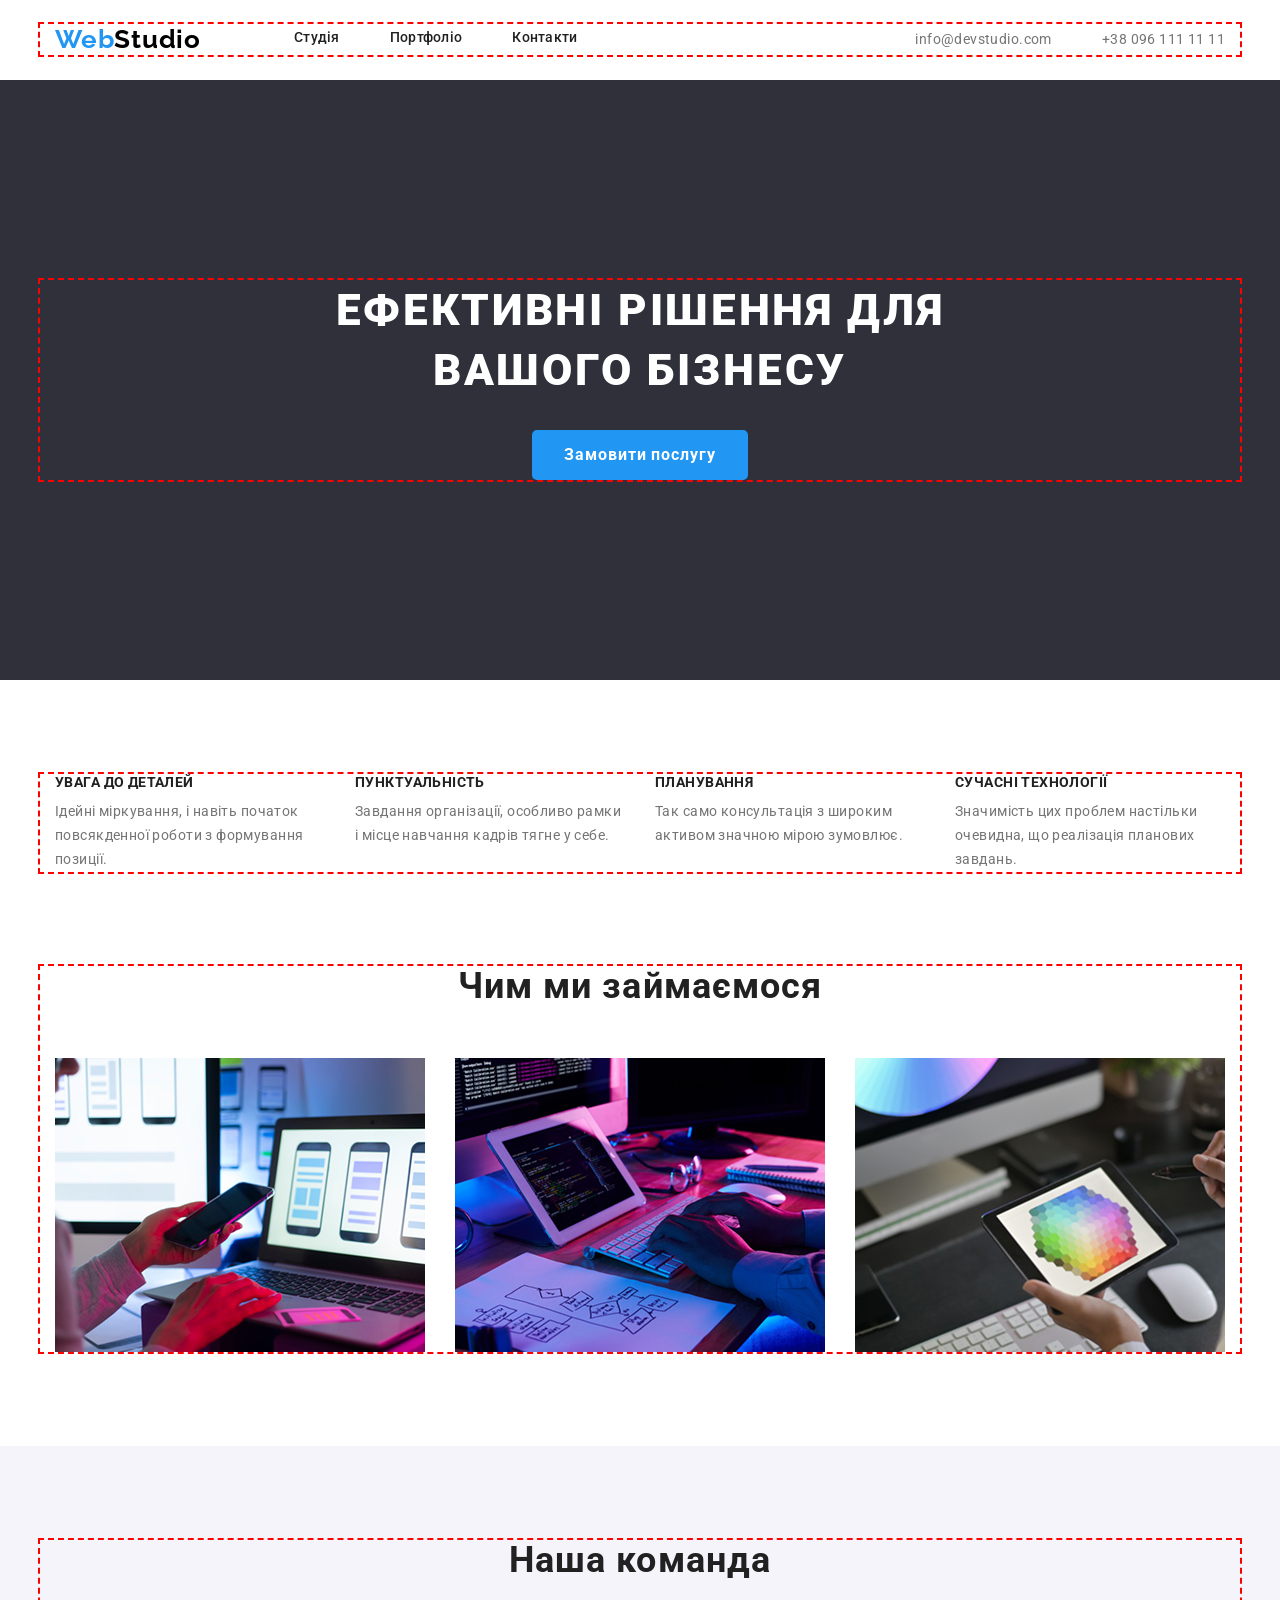
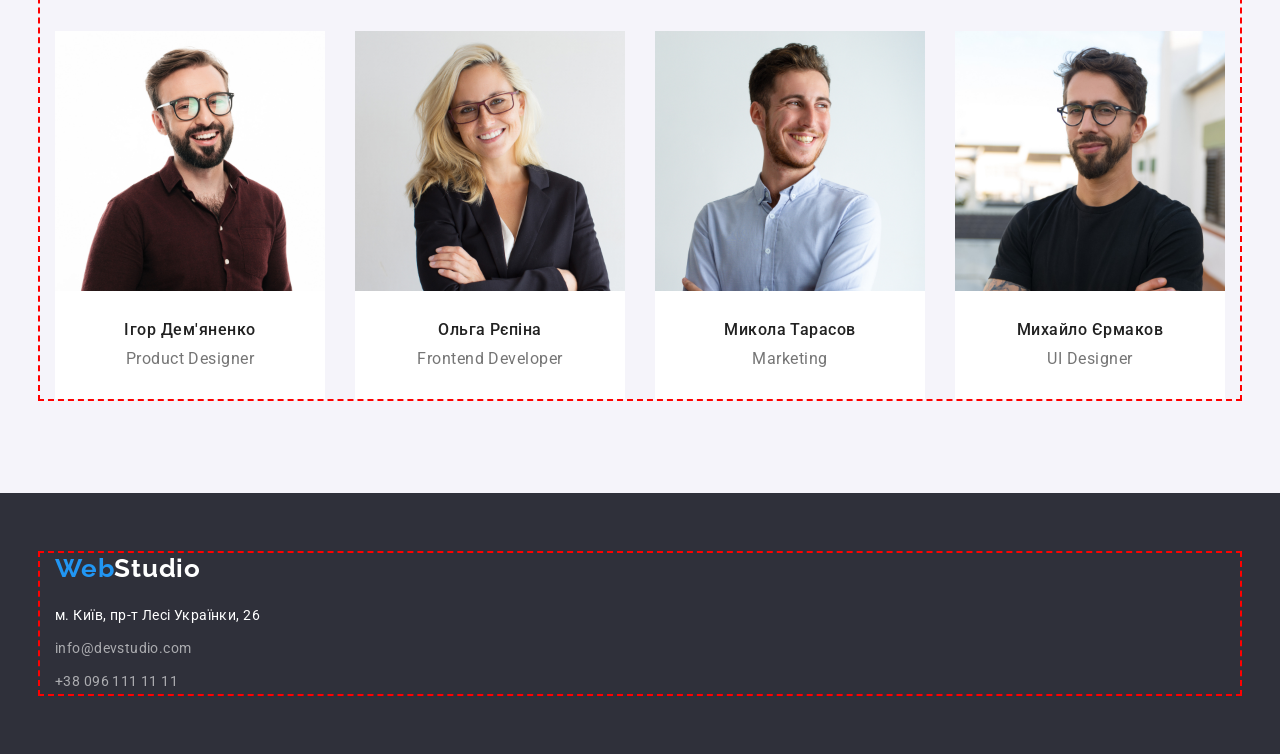
==== index.html @ ccdfaa07 "Fix all" ====
<!DOCTYPE html>
<html lang="en">
<head>
    <meta charset="UTF-8">
    <meta name="viewport" content="width=device-width, initial-scale=1.0">
    <title>WebStudio</title>

    <link rel="preconnect" href="https://fonts.googleapis.com">
    <link rel="preconnect" href="https://fonts.gstatic.com" crossorigin>

    <link href="https://fonts.googleapis.com/css2?family=Raleway:ital,wght@0,100..900;1,100..900&family=Roboto:ital,wght@0,100..900;1,100..900&display=swap" rel="stylesheet">

    <link rel="stylesheet" href="https://cdnjs.cloudflare.com/ajax/libs/modern-normalize/3.0.1/modern-normalize.min.css"
        integrity="sha512-q6WgHqiHlKyOqslT/lgBgodhd03Wp4BEqKeW6nNtlOY4quzyG3VoQKFrieaCeSnuVseNKRGpGeDU3qPmabCANg=="
        crossorigin="anonymous"
        referrerpolicy="no-referrer">

    <link rel="stylesheet" href="reset.css">
    <link rel="stylesheet" href="style.css">
</head>

<body>

<header class="header">
    <div class="container">

        <a class="header-logo" href="./index.html">
            <span class="header-logo-blue">Web</span>Studio
        </a>

        <nav class="header-navigation">
            <ul class="header-list">
                <li class="header-item">
                    <a class="header-link" href="./index.html">Студія</a>
                </li>

                <li class="header-item">
                    <a class="header-link" href="./portfolio.html">Портфоліо</a>
                </li>

                <li class="header-item">
                    <a class="header-link" href="">Контакти</a>
                </li>
            </ul>
        </nav>

        <ul class="header-contacts">
            <li class="header-contacts-item">
                <a class="header-contacts-email" href="mailto:info@devstudio.com">
                    info@devstudio.com
                </a>
            </li>

            <li class="header-contacts-item">
                <a class="header-contacts-tel" href="tel:+380961111111">
                    +38 096 111 11 11
                </a>
            </li>
        </ul>

        <!-- ДОДАНО ПОСИЛАННЯ НА СОЦМЕРЕЖІ -->
        <ul class="mobile-socials">
            <li>
                <a href="https://www.instagram.com/" target="_blank" rel="noopener noreferrer">
                    Instagram
                </a>
            </li>

            <li>
                <a href="https://twitter.com/" target="_blank" rel="noopener noreferrer">
                    Twitter
                </a>
            </li>

            <li>
                <a href="https://www.facebook.com/" target="_blank" rel="noopener noreferrer">
                    Facebook
                </a>
            </li>

            <li>
                <a href="https://www.linkedin.com/" target="_blank" rel="noopener noreferrer">
                    LinkedIn
                </a>
            </li>
        </ul>

        <button type="button" class="header-menu">
            <img class="header-mobile" src="./images/menu.png" alt="Відкрити меню">
        </button>

    </div>
</header>

<main class="main">

<section class="hero">
    <div class="container">

        <h1 class="hero-title">
            Ефективні рішення для вашого бізнесу
        </h1>

        <button class="hero-button" type="button">
            Замовити послугу
        </button>

    </div>
</section>

<section class="features">
    <div class="container">

        <ul class="features-list">

            <li class="features-item">
                <h3 class="features-title">УВАГА ДО ДЕТАЛЕЙ</h3>
                <p class="features-text">
                    Ідейні міркування, і навіть початок повсякденної роботи з формування позиції.
                </p>
            </li>

            <li class="features-item">
                <h3 class="features-title">ПУНКТУАЛЬНІСТЬ</h3>
                <p class="features-text">
                    Завдання організації, особливо рамки і місце навчання кадрів тягне у себе.
                </p>
            </li>

            <li class="features-item">
                <h3 class="features-title">ПЛАНУВАННЯ</h3>
                <p class="features-text">
                    Так само консультація з широким активом значною мірою зумовлює.
                </p>
            </li>

            <li class="features-item">
                <h3 class="features-title">СУЧАСНІ ТЕХНОЛОГІЇ</h3>
                <p class="features-text">
                    Значимість цих проблем настільки очевидна, що реалізація планових завдань.
                </p>
            </li>

        </ul>

    </div>
</section>

<section class="gallery">
    <div class="container">

        <h2 class="gallery-title">Чим ми займаємося</h2>

        <ul class="gallery-list">

            <li class="gallery-item">
                <img class="gallery-img" src="./images/imgfv.png" alt="Coding">
            </li>

            <li class="gallery-item">
                <img class="gallery-img" src="./images/img.png" alt="MultiDeviceSupport">
            </li>

            <li class="gallery-item">
                <img class="gallery-img" src="./images/image (1).png" alt="Design">
            </li>

        </ul>

    </div>
</section>

<section class="team">

    <div class="container">

        <h2 class="team-title">Наша команда</h2>

        <ul class="team-list">

            <li class="team-item">
                <img class="team-img" src="./images/design.jpg" alt="Product Designer">
                <h3 class="team-name">Ігор Дем'яненко</h3>
                <p class="team-text">Product Designer</p>
            </li>

            <li class="team-item">
                <img class="team-img" src="./images/frontend.jpg" alt="Frontend Developer">
                <h3 class="team-name">Ольга Рєпіна</h3>
                <p class="team-text">Frontend Developer</p>
            </li>

            <li class="team-item">
                <img class="team-img" src="./images/marketing.jpg" alt="Marketing">
                <h3 class="team-name">Микола Тарасов</h3>
                <p class="team-text">Marketing</p>
            </li>

            <li class="team-item">
                <img class="team-img" src="./images/UI.jpg" alt="UI Designer">
                <h3 class="team-name">Михайло Єрмаков</h3>
                <p class="team-text">UI Designer</p>
            </li>

        </ul>

    </div>

</section>

</main>

<footer class="footer">

    <div class="container">

        <div class="footer-box">

            <a class="footer-logo" href="./index.html">
                <span class="footer-logo-blue">Web</span>Studio
            </a>

            <ul class="contacts">

                <li class="contacts-item">
                    <p class="contacts-address">
                        м. Київ, пр-т Лесі Українки, 26
                    </p>
                </li>

                <li class="contacts-item">
                    <a class="contacts-email" href="mailto:info@devstudio.com">
                        info@devstudio.com
                    </a>
                </li>

                <li class="contacts-item">
                    <a class="contacts-tel" href="tel:+380961111111">
                        +38 096 111 11 11
                    </a>
                </li>

            </ul>

        </div>

    </div>

</footer>

<script src="./mobile-menu.js"></script>

</body>
</html>
---- style.css ----
:root{    
--accent-color:#2196F3;
--title-color:#212121;
--text-color:#757575;
--text-white:#FFF;
--portfolio-border:#EEE;
--portfolio-bg: rgba(33, 150, 243, 0.90);
}
body {

font-family: "Roboto", sans-serif;
}
.header{
    display: flex;
    padding-top: 10px;
    padding-bottom: 10px;
}
.header-contacts-email{
color: var(--text-color);
font-family: Roboto;
font-size: 14px;
font-style: normal;
font-weight: 400;
line-height: 1.71;
letter-spacing: 0.42px;
animation-duration: 3000ms;
animation-name: LogoScale;    
}
.header-navigation{
display: none;
text-decoration: none;
}
.header-contacts-tel {
    color: var(--text-color); 
    font-family: Roboto;
    font-size: 14px;
    font-style: normal;
    font-weight: 400;
    line-height: 1.71;
    letter-spacing: 0.42px;



}
.header-item{
    animation-duration: 3000ms;
animation-name: LogoScale;
}
.header-contacts-item{
    animation-duration: 3000ms;
animation-name: LogoScale;
}

.header-logo {
color: #000; 
margin-right: auto;
font-family: Raleway;
font-size: 26px;
font-weight: 700;
line-height: 1.19;
letter-spacing: 0.72px;
text-decoration:none;
animation-duration: 3000ms;
animation-name: LogoScale;
animation-iteration-count: infinite;
}
@keyframes LogoScale{
0%{
scale: 1;
}
50%{
   transform: rotate(3deg);
scale: 1.15;
}
100%{
scale: 1;
}
}
.header-logo-blue{
color: var(--accent-color);    
}
.header-list{
    list-style: none;
    display: flex;
    gap: 50px;
    
}
.header-contacts{
display: none;
list-style: none;
gap: 50px;
margin-left: auto;
}

.header-link{
    color: var(--title-color);
font-size: 14px;
font-style: normal;
font-weight: 500;
line-height: 1.14;
letter-spacing: 0.28px;
text-decoration: none;
}
.header-link::after{
    content: "";
        display: block;
        width: 100%;
        height: 5px;
        background-color: var(--accent-color);
        position: relative;
        left: 0;
        bottom: -20px;
        opacity: 0;
        border-radius: 2px;
}
.header-link:hover::after{
    opacity: 1;
}
.header-menu{
    width: 40.0px;
height: 40.0px;

}
.hero{
padding-top: 118px;
padding-bottom: 118px;
    background: #2F303A;
  display: flex;
  align-items: center;
  justify-content: center;
text-align: center;
gap: 30px;
}
.hero-title{
    flex-shrink: 0;


    color: #FFF;
text-align: center;
font-family: Roboto;
font-size: 26px;
font-style: normal;
font-weight: 900;
line-height: 42px;
letter-spacing: 1.56px;
text-transform: uppercase;
        width: 100%;
        min-width: 0;

}
.hero-button{
width: 200.0px;
height: 50.0px;
background-color:var(--accent-color);
color: var(--text-white);
font-family: Roboto;
font-size: 16px;
font-style: normal;
font-weight: 700;
line-height: 1.87;
letter-spacing: 0.96px;
display: flex;
justify-content: center;
align-items: center;
border-radius: 5px;
    animation-duration: 3000ms;
animation-name: hbScale;
}
@keyframes hbScale{
    0%{
transform: scaleX(1);
transform: scaleY(1);
    }
25%{
transform: scaleX(1.3);
}   
    50%{
transform: scaleX(1.2);
transform: scaleY(1.2);
    }
    100%{
transform: scale(1);
    }
}
.features{
padding-top: 60px;
padding-bottom: 60px;
}
.features-list{
    display: flex;
  gap: 30px;
  flex-wrap: wrap;
}
.features-title{
    margin-bottom: 10px;
    color: var(--title-color);
text-align: center;
font-family: Roboto;
font-size: 14px;
font-style: normal;
font-weight: 700;
line-height: normal;
letter-spacing: 0.42px;
text-transform: uppercase;

}
.features-item{
animation-duration: 3000ms;
animation-name: ftItemScale;
}
@keyframes ftItemScale{
    0%{
transform: scale(1);
    }
    50%{
transform: scale(1.05);
    }
    100%{
transform: scale(1);
    }
}
@keyframes glItemScale{
0%{
transform: scale(1);
}
50%{
transform: scale(1.08);
}
100%{
transform: scale(1);
}
}
.features-text{
    color: var(--text-color);
font-family: Roboto;
font-size: 14px;
font-style: normal;
font-weight: 400;
line-height: 1.71;
letter-spacing: 0.42px;
}
.gallery{
padding-bottom: 94px;
display: none;
}
.gallery-title{
color: var(--title-color);
font-family: Roboto;
font-size: 36px;
font-style: normal;
font-weight: 700;
line-height: 1.16;
letter-spacing: 1.08px;
display: flex;
justify-content: center;
margin-bottom: 50px;
}
.gallery-list{

    display: flex;

    gap: 30px;
}
.gallery-item{
    animation-duration: 5000ms;
animation-name: glItemScale;
}
.team{
    background-color: #F5F4FA;
    padding-top: 60px;
    padding-bottom: 60px;
}
.team-list{
/* flex-direction: column;
    display: flex; */
    gap: 30px;
display: grid;
grid-template-columns: 100%;
}

.team-item{
background-color: var(--text-white) ;
animation-duration: 3000ms;
animation-name: tItemScale;
}
@keyframes tItemScale{
    0%{
transform: scale(1);
    }
    50%{
transform: scale(1.1);
    }
    100%{
transform: scale(1);        
    }
}
.team-title{
color: var(--title-color);
font-family: Roboto;
font-size: 28px;
font-style: normal;
font-weight: 700;
line-height: 1.16;
letter-spacing: 0.84px;
display: flex;
justify-content: center;
margin-bottom: 30px;
}
.team-name{
color: var(--title-color);
font-family: Roboto;
font-size: 16px;
font-style: normal;
font-weight: 500;
line-height: 1.18;
letter-spacing: 0.48px;
display: flex;
justify-content: center;
margin-top: 30px;
}
.team-text{
color:var(--text-color);
font-family: Roboto;
font-size: 16px;
font-style: normal;
font-weight: 400;
line-height: 1.18;
letter-spacing: 0.48px;
display: flex;
justify-content: center;
margin: 10px;
margin-bottom: 30px;
}
.footer{
    background-color: #2F303A;
    margin: 0%;
padding-top: 60px;
padding-bottom: 60px;
}
.footer-box{
    text-align: center;
}
.contacts{
list-style: none;
}
.contacts-address{
color: var(--text-white);
text-decoration: none;
font-family: Roboto;
font-size: 14px;
font-style: normal;
font-weight: 400;
line-height: 1.71;
letter-spacing: 0.42px;
margin-top: 20px;
margin-bottom: 9px;
}
.contacts-email{
    color: rgba(255, 255, 255, 0.60);
font-family: Roboto;
font-size: 14px;
font-style: normal;
font-weight: 400;
line-height: 1.71;
letter-spacing: 0.42px;
}
.contacts-tel{
    color: rgba(255, 255, 255, 0.60);
font-family: Roboto;
font-size: 14px;
font-style: normal;
font-weight: 400;
line-height: 1.71;
letter-spacing: 0.42px;
}
.contacts-item:nth-child(2){
    margin-bottom: 9px;
}
.fillters{
flex-wrap: wrap;    
display: flex;
justify-content: center;
flex-direction: row;
padding-top: 94px;
padding-bottom: 50px;
}
.fillters .container{
    width: 326.0px;
height: 91.0px;

}
.fillters-list{
list-style: none;
display: flex;
    justify-content: center;
    flex-direction: row;
gap: 8px;
}
.fillters-button{
background-color: #F5F4FA;
color:var(--title-color);
text-align: center;
font-family: Roboto;
font-size: 16px;
font-style: normal;
font-weight: 500;
line-height: 1.62;
letter-spacing: 0.48px;
border-radius: 4px;
}
.portfolio-list{
list-style: none;
display: flex;
justify-content: center;
align-items: center;
flex-wrap: wrap;
gap: 30px;
}
.portfolio-item{
background-color: var(--text-white);    
border: 1px solid var(--portfolio-border);
width: 100%;
}
.portfolio-item:hover{
    .over{
        opacity: 1;
    }
}
.wrapper{
    position: relative;
}
.wrap{
    padding-left: 24px;
    padding-right: 24px;
    padding-bottom: 20px;
    padding-top: 20px;
}
.over{
    position: absolute;
    top: 0;
    left: 0;
color: var(--text-white);
    font-size: 18px;
    font-style: normal;
    font-weight: 400;
    line-height: 28px;
    letter-spacing: 0.54px;
    background: var(--portfolio-bg);
    width: 100%;
    height: 100%;
    padding: 63px 24px;
    opacity: 0;
}
.portfolio-img{
width: 100%;
height: auto;
}
.portfolio-title{
color:var(--title-color);
font-family: Roboto;
font-size: 18px;
font-style: normal;
font-weight: 700;
line-height: 2;
letter-spacing: 1.08px;
display: flex;
    
}
.portfolio-text{
color: var(--text-color);
font-family: Roboto;
font-size: 16px;
font-style: normal;
font-weight: 400;
line-height: 1.85;
letter-spacing: 0.48px;

}
.footer-logo{
color: var(--text-white);
font-family: Raleway;
font-size: 26px;
font-weight: 700;
line-height: 1.19;
letter-spacing: 0.78px;
text-decoration:none;

}
.footer-logo-blue{
color: var(--accent-color);  
}  
.header-link:hover{
color: var(--accent-color);    
}
.header-contacts-email:hover{
color: var(--accent-color);
}
.header-contacts-tel:hover{
color: var(--accent-color);
}
.fillters-button:hover{
color: var(--text-white);
background-color: var(--accent-color);
}
.container{
    outline: 2px dashed red;
    max-width: 1200px;
        margin: 0 auto;
        padding: 0 15px;
}

.header .container {
    display: flex;
    align-items: center;
}
.hero .container{
display: flex;
flex-direction: column;
align-items: center;
gap: 30px;
}
.features .container{
    display: flex;
    align-items: center;
    justify-items: center;
    flex-direction: row;
}
.team .container{
display: flex;
align-items: center; 
justify-content: center;
flex-direction: column;   
}
.portfolio .container{
margin-bottom: 94px;
display: flex;
    justify-content: space-between;
    align-items: flex-start;
}





@media (min-width:480px) {
    .container{
        width: 480px;
    }
    .features-item{
        width: 450.0px;
    }
}



@media (min-width:768px) {
    .container{
        width: 768px;
    }
    .header{
    display: flex;
    padding-top: 21px;
    padding-bottom: 21px;
}
.header-logo{
    margin-right: 88px;
}
.header-navigation{
    display: block  ;
}
.header-navigation{
display: block;
text-decoration: none;
}
.hero{
padding-top: 118px;
padding-bottom: 118px;
    background: #2F303A;
  display: flex;
  align-items: center;
  justify-content: center;
text-align: center;
gap: 30px;
}
.hero-title{
    width: 360.0px;
height: 84.0px;
    color: #FFF;
text-align: center;
font-family: Roboto;
font-size: 26px;
font-style: normal;
font-weight: 900;
line-height: 42px;
letter-spacing: 1.56px;
text-transform: uppercase;

}


    .features-item{
        width: 354.0px;
    }
    .features-title{
        text-align: start;
    }
    .team-list{
        
        grid-template-columns: repeat(2, 1fr);
    }
.header-menu{
display: none;

}
.header-mobile{
 
display: none;

}
.portfolio-list{
list-style: none;
display: flex;
justify-content: flex-start;
align-items: center;
flex-wrap: wrap;
gap: 30px;

}
.portfolio-item{
background-color: var(--text-white);    
border: 1px solid var(--portfolio-border);
width: 47.72%;
}
}
.fillters{
    
display: flex;
justify-content: center;
flex-direction: row;
padding-top: 60px;
padding-bottom: 40px;
}
.fillters .container{
    width: 575.0px;
height: 54.0px;

}
@media screen and (min-width: 768px) and (max-width: 1199px) {
    .header-contacts {
        display: flex;
list-style: none;
gap: 8px;
flex-direction: column;
    }
}

@media (min-width:1200px) {
    .container{
        width: 1200px;
    }
    .header{
    display: flex;
    padding-top: 24px;
    padding-bottom: 25px;
}
.header-logo{
    font-size: 26px;
    letter-spacing: 0.78px;
    margin-right: 93px;
}
.header-menu{
display: none;

}
.header-mobile{
 
display: none;

}
.header-contacts {
        display: flex;
list-style: none;
gap: 50px;

    }
    .hero{
padding-top: 200px;
padding-bottom: 200px;
    background: #2F303A;
  display: flex;
  align-items: center;
  justify-content: center;
text-align: center;
gap: 30px;
}
    .hero-title{
        width: 696.0px;
height: 120.0px;

    }
.hero-button{
    width: 216.0px;
height: 50.0px;
}
.hero-title{
    width: 696.0px;
height: 120.0px;

    color: #FFF;
text-align: center;
font-family: Roboto;
font-size: 44px;
font-style: normal;
font-weight: 900;
line-height: 60px;
letter-spacing: 2.64px;
text-transform: uppercase;

}
    .features{
padding-top: 94px;
padding-bottom: 94px;
}
.features-item{
    width: 270.0px;
}
.gallery{
    display: block;
}
.team{
    padding-top: 94px;
    padding-bottom: 94px;
}
.team-title{
    margin-bottom: 50px;
    font-size: 36px;
    letter-spacing: 1.08px;
    
}
.team-list{
    grid-template-columns: repeat(4, 1fr);
}
.footer-box{
    text-align: start;
}
.fillters{
 

display: flex;
justify-content: center;
flex-direction: row;
padding-top: 94px;
padding-bottom: 50px;
}
.fillters .container{
    width: 575.0px;
height: 54.0px;

}
.portfolio-item{
background-color: var(--text-white);    
border: 1px solid var(--portfolio-border);
width: 31.625%;
}
}

/* =========================
   MOBILE / TABLET MENU
========================= */

@media (max-width: 1199px) {

    .header-contacts {
        display: none !important;
    }

    .mobile-socials {
        display: none !important;
    }

    .header-menu {
        display: flex !important;
        align-items: center;
        justify-content: center;
        border: none;
        background: transparent;
        padding: 0;
        cursor: pointer;
    }

    .header-mobile {
        display: block !important;
        width: 24px;
        height: 24px;
    }

    .header-navigation {
        display: none !important;
    }

    .header-navigation.is-open {
        display: block !important;

        position: fixed;

        top: 10px;
        left: 10px;
        right: 10px;
        bottom: 10px;

        z-index: 1050;

        padding: 32px 22px;

        background-color: #fff;

        box-shadow: 0 0 0 9999px rgba(0, 0, 0, 0.88);
    }

    .header-navigation.is-open .header-list {
        display: flex;

        flex-direction: column;
        align-items: flex-start;

        gap: 24px;

        margin: 0;
        padding: 0;

        list-style: none;
    }

    .header-navigation.is-open .header-link {
        display: block;

        color: var(--title-color);

        font-size: 24px;
        line-height: 1.17;
        font-weight: 500;

        text-decoration: none;
    }

    .header-navigation.is-open .header-item:first-child .header-link {
        color: var(--accent-color);
    }

    .header-navigation.is-open .header-link::after {
        display: none;
    }

    .header-navigation.is-open ~ .header-contacts {
        display: flex !important;

        position: fixed;

        left: 32px;
        bottom: 75px;

        z-index: 1060;

        flex-direction: column;
        align-items: flex-start;

        gap: 16px;

        margin: 0;
        padding: 0;
    }

    .header-navigation.is-open ~ .header-contacts .header-contacts-tel {
        color: var(--accent-color);

        font-size: 24px;
        line-height: 1.17;
        font-weight: 500;
    }

    .header-navigation.is-open ~ .header-contacts .header-contacts-email {
        color: var(--text-color);

        font-size: 16px;
        line-height: 1.17;
    }

    .header-navigation.is-open ~ .mobile-socials {
        display: flex !important;

        position: fixed;

        left: 32px;
        bottom: 28px;

        z-index: 1060;

        gap: 10px;

        margin: 0;
        padding: 0;

        list-style: none;
    }

    .mobile-socials li {
        display: flex;
        align-items: center;
    }

    .mobile-socials li:not(:last-child)::after {
        content: "|";

        margin-left: 10px;

        color: #757575;
    }

    .mobile-socials a {
        color: var(--accent-color);

        font-size: 12px;

        text-decoration: none;
    }

    .header-navigation.is-open ~ .header-menu {
        position: fixed;

        top: 22px;
        right: 22px;

        width: 24px;
        height: 24px;

        z-index: 1200;

        background: transparent;
    }

    .header-navigation.is-open ~ .header-menu .header-mobile {
        display: none !important;
    }

    .header-navigation.is-open ~ .header-menu::before {
        content: "×";

        display: flex;

        align-items: center;
        justify-content: center;

        width: 24px;
        height: 24px;

        color: #212121;

        font-family: Arial, sans-serif;
        font-size: 28px;
        font-weight: 300;
        line-height: 1;
    }

    body.menu-open {
        overflow: hidden;
    }
}

@media (max-width: 768px) {
    .header {
        display: flex;
        justify-content: space-between;
        align-items: center;
    }

    .header-menu {
        margin-left: auto;
    }
}

/* =========================
   DESKTOP 1200+
========================= */

@media (min-width: 1200px) {

    .header-navigation {
        display: block !important;
    }

    .header-contacts {
        display: flex !important;
    }

    .header-menu {
        display: none !important;
    }

    .header-mobile {
        display: none !important;
    }

    .mobile-socials {
        display: none !important;
    }
}
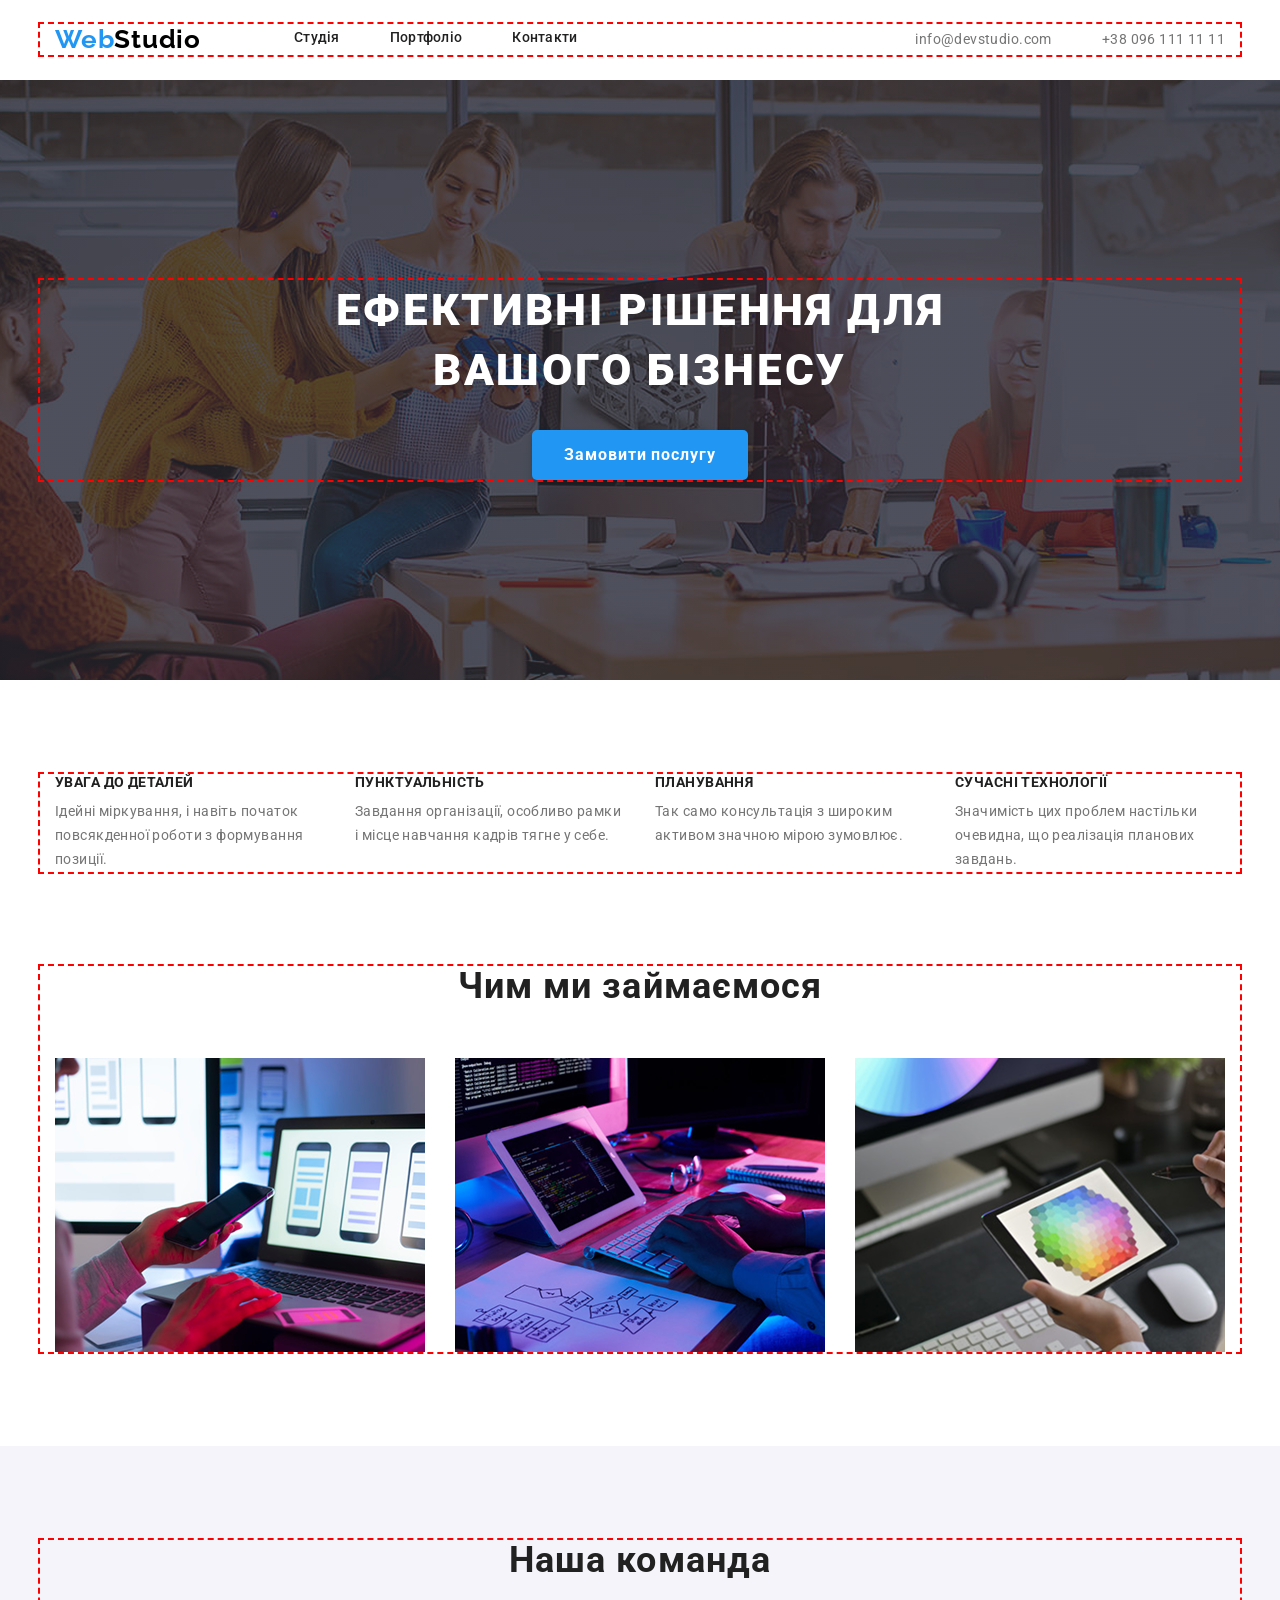
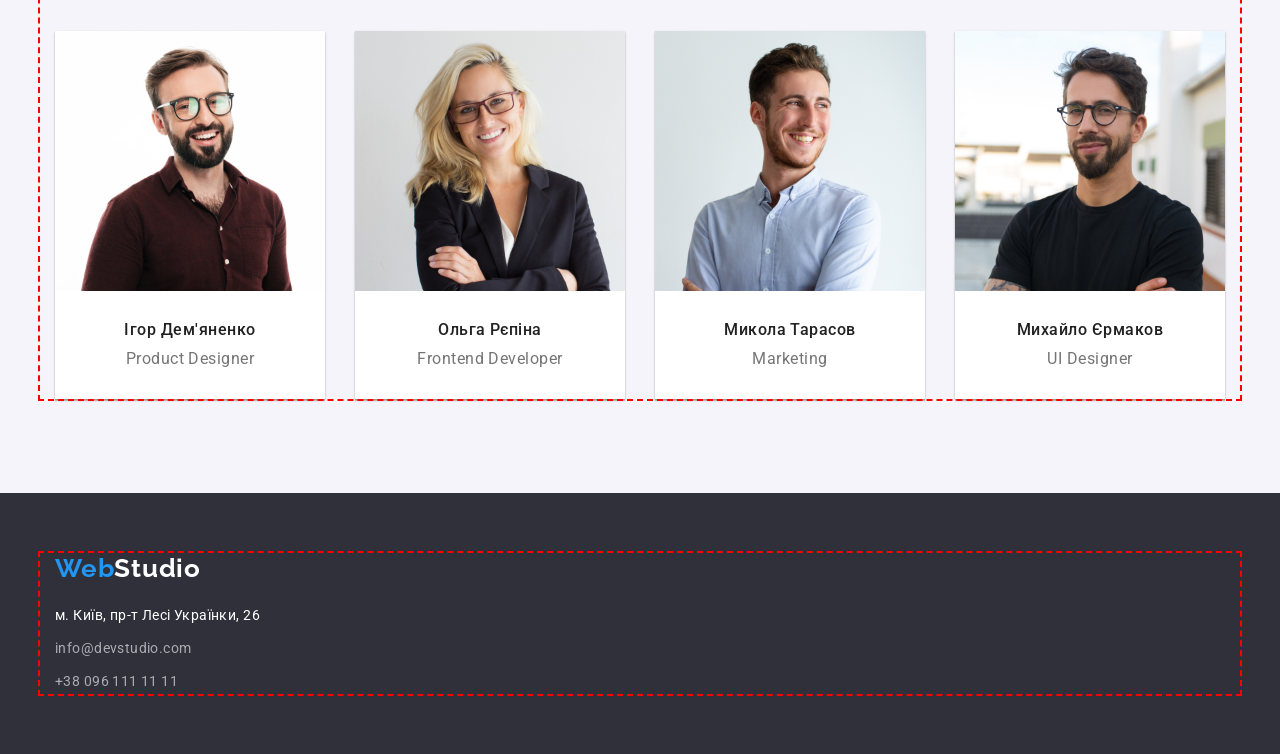
==== commit 72608448: "." ====
--- a/index.html
+++ b/index.html
@@ -17,6 +17,35 @@
 
     <link rel="stylesheet" href="reset.css">
     <link rel="stylesheet" href="style.css">
+
+    
+    <style>
+       
+        .hero {
+            background-image:
+                linear-gradient(
+                    rgba(47, 48, 58, 0.4),
+                    rgba(47, 48, 58, 0.4)
+                ),
+                url("./images/Шапка.png") !important;
+            background-repeat: no-repeat !important;
+            background-size: cover !important;
+            background-position: center !important;
+        }
+
+        
+        .team-item {
+            box-shadow:
+                0 1px 3px 0 rgba(0, 0, 0, 0.12),
+                0 1px 1px 0 rgba(0, 0, 0, 0.14),
+                0 2px 1px 0 rgba(0, 0, 0, 0.20);
+        }
+
+        
+        .hero-button {
+            box-shadow: 0 3px 6px rgba(0, 0, 0, 0.16);
+        }
+    </style>
 </head>
 
 <body>
@@ -58,7 +87,6 @@
             </li>
         </ul>
 
-        <!-- ДОДАНО ПОСИЛАННЯ НА СОЦМЕРЕЖІ -->
         <ul class="mobile-socials">
             <li>
                 <a href="https://www.instagram.com/" target="_blank" rel="noopener noreferrer">
--- a/style.css
+++ b/style.css
@@ -6,15 +6,17 @@
 --portfolio-border:#EEE;
 --portfolio-bg: rgba(33, 150, 243, 0.90);
 }
+
 body {
-
 font-family: "Roboto", sans-serif;
 }
+
 .header{
     display: flex;
     padding-top: 10px;
     padding-bottom: 10px;
 }
+
 .header-contacts-email{
 color: var(--text-color);
 font-family: Roboto;
@@ -26,10 +28,12 @@
 animation-duration: 3000ms;
 animation-name: LogoScale;    
 }
+
 .header-navigation{
 display: none;
 text-decoration: none;
 }
+
 .header-contacts-tel {
     color: var(--text-color); 
     font-family: Roboto;
@@ -38,17 +42,16 @@
     font-weight: 400;
     line-height: 1.71;
     letter-spacing: 0.42px;
-
-
-
-}
+}
+
 .header-item{
     animation-duration: 3000ms;
-animation-name: LogoScale;
-}
+    animation-name: LogoScale;
+}
+
 .header-contacts-item{
     animation-duration: 3000ms;
-animation-name: LogoScale;
+    animation-name: LogoScale;
 }
 
 .header-logo {
@@ -64,27 +67,30 @@
 animation-name: LogoScale;
 animation-iteration-count: infinite;
 }
+
 @keyframes LogoScale{
 0%{
 scale: 1;
 }
 50%{
    transform: rotate(3deg);
-scale: 1.15;
+   scale: 1.15;
 }
 100%{
 scale: 1;
 }
 }
+
 .header-logo-blue{
 color: var(--accent-color);    
 }
+
 .header-list{
     list-style: none;
     display: flex;
     gap: 50px;
-    
-}
+}
+
 .header-contacts{
 display: none;
 list-style: none;
@@ -101,53 +107,55 @@
 letter-spacing: 0.28px;
 text-decoration: none;
 }
+
 .header-link::after{
     content: "";
-        display: block;
-        width: 100%;
-        height: 5px;
-        background-color: var(--accent-color);
-        position: relative;
-        left: 0;
-        bottom: -20px;
-        opacity: 0;
-        border-radius: 2px;
-}
+    display: block;
+    width: 100%;
+    height: 5px;
+    background-color: var(--accent-color);
+    position: relative;
+    left: 0;
+    bottom: -20px;
+    opacity: 0;
+    border-radius: 2px;
+}
+
 .header-link:hover::after{
     opacity: 1;
 }
+
 .header-menu{
     width: 40.0px;
-height: 40.0px;
-
-}
+    height: 40.0px;
+}
+
 .hero{
 padding-top: 118px;
 padding-bottom: 118px;
-    background: #2F303A;
-  display: flex;
-  align-items: center;
-  justify-content: center;
+background: #2F303A;
+display: flex;
+align-items: center;
+justify-content: center;
 text-align: center;
 gap: 30px;
 }
+
 .hero-title{
     flex-shrink: 0;
-
-
     color: #FFF;
-text-align: center;
-font-family: Roboto;
-font-size: 26px;
-font-style: normal;
-font-weight: 900;
-line-height: 42px;
-letter-spacing: 1.56px;
-text-transform: uppercase;
-        width: 100%;
-        min-width: 0;
-
-}
+    text-align: center;
+    font-family: Roboto;
+    font-size: 26px;
+    font-style: normal;
+    font-weight: 900;
+    line-height: 42px;
+    letter-spacing: 1.56px;
+    text-transform: uppercase;
+    width: 100%;
+    min-width: 0;
+}
+
 .hero-button{
 width: 200.0px;
 height: 50.0px;
@@ -163,62 +171,68 @@
 justify-content: center;
 align-items: center;
 border-radius: 5px;
-    animation-duration: 3000ms;
+animation-duration: 3000ms;
 animation-name: hbScale;
 }
+
 @keyframes hbScale{
     0%{
-transform: scaleX(1);
-transform: scaleY(1);
-    }
-25%{
-transform: scaleX(1.3);
-}   
+        transform: scaleX(1);
+        transform: scaleY(1);
+    }
+    25%{
+        transform: scaleX(1.3);
+    }   
     50%{
-transform: scaleX(1.2);
-transform: scaleY(1.2);
+        transform: scaleX(1.2);
+        transform: scaleY(1.2);
     }
     100%{
-transform: scale(1);
-    }
-}
+        transform: scale(1);
+    }
+}
+
 .features{
 padding-top: 60px;
 padding-bottom: 60px;
 }
+
 .features-list{
     display: flex;
-  gap: 30px;
-  flex-wrap: wrap;
-}
+    gap: 30px;
+    flex-wrap: wrap;
+}
+
 .features-title{
     margin-bottom: 10px;
     color: var(--title-color);
-text-align: center;
-font-family: Roboto;
-font-size: 14px;
-font-style: normal;
-font-weight: 700;
-line-height: normal;
-letter-spacing: 0.42px;
-text-transform: uppercase;
-
-}
+    text-align: center;
+    font-family: Roboto;
+    font-size: 14px;
+    font-style: normal;
+    font-weight: 700;
+    line-height: normal;
+    letter-spacing: 0.42px;
+    text-transform: uppercase;
+}
+
 .features-item{
 animation-duration: 3000ms;
 animation-name: ftItemScale;
 }
+
 @keyframes ftItemScale{
     0%{
-transform: scale(1);
+        transform: scale(1);
     }
     50%{
-transform: scale(1.05);
+        transform: scale(1.05);
     }
     100%{
-transform: scale(1);
-    }
-}
+        transform: scale(1);
+    }
+}
+
 @keyframes glItemScale{
 0%{
 transform: scale(1);
@@ -230,19 +244,22 @@
 transform: scale(1);
 }
 }
+
 .features-text{
     color: var(--text-color);
-font-family: Roboto;
-font-size: 14px;
-font-style: normal;
-font-weight: 400;
-line-height: 1.71;
-letter-spacing: 0.42px;
-}
+    font-family: Roboto;
+    font-size: 14px;
+    font-style: normal;
+    font-weight: 400;
+    line-height: 1.71;
+    letter-spacing: 0.42px;
+}
+
 .gallery{
 padding-bottom: 94px;
 display: none;
 }
+
 .gallery-title{
 color: var(--title-color);
 font-family: Roboto;
@@ -255,45 +272,47 @@
 justify-content: center;
 margin-bottom: 50px;
 }
+
 .gallery-list{
-
     display: flex;
-
     gap: 30px;
 }
+
 .gallery-item{
     animation-duration: 5000ms;
-animation-name: glItemScale;
-}
+    animation-name: glItemScale;
+}
+
 .team{
     background-color: #F5F4FA;
     padding-top: 60px;
     padding-bottom: 60px;
 }
+
 .team-list{
-/* flex-direction: column;
-    display: flex; */
     gap: 30px;
-display: grid;
-grid-template-columns: 100%;
+    display: grid;
+    grid-template-columns: 100%;
 }
 
 .team-item{
-background-color: var(--text-white) ;
+background-color: var(--text-white);
 animation-duration: 3000ms;
 animation-name: tItemScale;
 }
+
 @keyframes tItemScale{
     0%{
-transform: scale(1);
+        transform: scale(1);
     }
     50%{
-transform: scale(1.1);
+        transform: scale(1.1);
     }
     100%{
-transform: scale(1);        
-    }
-}
+        transform: scale(1);        
+    }
+}
+
 .team-title{
 color: var(--title-color);
 font-family: Roboto;
@@ -306,6 +325,7 @@
 justify-content: center;
 margin-bottom: 30px;
 }
+
 .team-name{
 color: var(--title-color);
 font-family: Roboto;
@@ -318,6 +338,7 @@
 justify-content: center;
 margin-top: 30px;
 }
+
 .team-text{
 color:var(--text-color);
 font-family: Roboto;
@@ -331,18 +352,22 @@
 margin: 10px;
 margin-bottom: 30px;
 }
+
 .footer{
     background-color: #2F303A;
     margin: 0%;
-padding-top: 60px;
-padding-bottom: 60px;
-}
+    padding-top: 60px;
+    padding-bottom: 60px;
+}
+
 .footer-box{
     text-align: center;
 }
+
 .contacts{
 list-style: none;
 }
+
 .contacts-address{
 color: var(--text-white);
 text-decoration: none;
@@ -355,91 +380,137 @@
 margin-top: 20px;
 margin-bottom: 9px;
 }
+
 .contacts-email{
     color: rgba(255, 255, 255, 0.60);
-font-family: Roboto;
-font-size: 14px;
-font-style: normal;
-font-weight: 400;
-line-height: 1.71;
-letter-spacing: 0.42px;
-}
+    font-family: Roboto;
+    font-size: 14px;
+    font-style: normal;
+    font-weight: 400;
+    line-height: 1.71;
+    letter-spacing: 0.42px;
+}
+
 .contacts-tel{
     color: rgba(255, 255, 255, 0.60);
-font-family: Roboto;
-font-size: 14px;
-font-style: normal;
-font-weight: 400;
-line-height: 1.71;
-letter-spacing: 0.42px;
-}
+    font-family: Roboto;
+    font-size: 14px;
+    font-style: normal;
+    font-weight: 400;
+    line-height: 1.71;
+    letter-spacing: 0.42px;
+}
+
 .contacts-item:nth-child(2){
     margin-bottom: 9px;
 }
+
+
+/* =========================
+   FILTERS
+========================= */
+
 .fillters{
-flex-wrap: wrap;    
-display: flex;
-justify-content: center;
-flex-direction: row;
-padding-top: 94px;
-padding-bottom: 50px;
-}
-.fillters .container{
-    width: 326.0px;
-height: 91.0px;
-
-}
-.fillters-list{
-list-style: none;
-display: flex;
+    flex-wrap: wrap;    
+    display: flex;
     justify-content: center;
     flex-direction: row;
-gap: 8px;
-}
+    padding-top: 60px;
+    padding-bottom: 40px;
+}
+
+.fillters .container{
+    width: 100%;
+    height: auto;
+}
+
+.fillters-list{
+    list-style: none;
+    display: flex;
+    flex-wrap: wrap;
+    justify-content: flex-start;
+    gap: 15px 8px;
+    margin: 0;
+    padding: 0;
+}
+
 .fillters-button{
-background-color: #F5F4FA;
-color:var(--title-color);
-text-align: center;
-font-family: Roboto;
-font-size: 16px;
-font-style: normal;
-font-weight: 500;
-line-height: 1.62;
-letter-spacing: 0.48px;
-border-radius: 4px;
-}
+    padding: 6px 22px;
+    border: none;
+    border-radius: 4px;
+
+    background-color: #F5F4FA;
+    color: var(--title-color);
+
+    text-align: center;
+    font-family: Roboto;
+    font-size: 16px;
+    font-style: normal;
+    font-weight: 500;
+    line-height: 1.62;
+    letter-spacing: 0.48px;
+
+    cursor: pointer;
+
+    transition:
+        color 250ms ease,
+        background-color 250ms ease,
+        box-shadow 250ms ease;
+}
+
+.fillters-button:hover,
+.fillters-button:focus{
+    color: var(--text-white);
+    background-color: var(--accent-color);
+    box-shadow: 0 3px 6px rgba(0, 0, 0, 0.16);
+}
+
+.fillters-button.active{
+    color: var(--text-white);
+    background-color: var(--accent-color);
+    box-shadow: 0 3px 6px rgba(0, 0, 0, 0.16);
+}
+
+
+/* =========================
+   PORTFOLIO
+========================= */
+
 .portfolio-list{
 list-style: none;
-display: flex;
+display: grid;
+grid-template-columns: 1fr;
 justify-content: center;
 align-items: center;
-flex-wrap: wrap;
 gap: 30px;
 }
+
 .portfolio-item{
 background-color: var(--text-white);    
 border: 1px solid var(--portfolio-border);
 width: 100%;
 }
-.portfolio-item:hover{
-    .over{
-        opacity: 1;
-    }
-}
+
+.portfolio-item:hover .over{
+    opacity: 1;
+}
+
 .wrapper{
     position: relative;
 }
+
 .wrap{
     padding-left: 24px;
     padding-right: 24px;
     padding-bottom: 20px;
     padding-top: 20px;
 }
+
 .over{
     position: absolute;
     top: 0;
     left: 0;
-color: var(--text-white);
+    color: var(--text-white);
     font-size: 18px;
     font-style: normal;
     font-weight: 400;
@@ -450,11 +521,14 @@
     height: 100%;
     padding: 63px 24px;
     opacity: 0;
-}
+    transition: opacity 250ms ease;
+}
+
 .portfolio-img{
 width: 100%;
 height: auto;
 }
+
 .portfolio-title{
 color:var(--title-color);
 font-family: Roboto;
@@ -464,8 +538,8 @@
 line-height: 2;
 letter-spacing: 1.08px;
 display: flex;
-    
-}
+}
+
 .portfolio-text{
 color: var(--text-color);
 font-family: Roboto;
@@ -474,8 +548,8 @@
 font-weight: 400;
 line-height: 1.85;
 letter-spacing: 0.48px;
-
-}
+}
+
 .footer-logo{
 color: var(--text-white);
 font-family: Raleway;
@@ -484,285 +558,335 @@
 line-height: 1.19;
 letter-spacing: 0.78px;
 text-decoration:none;
-
-}
+}
+
 .footer-logo-blue{
 color: var(--accent-color);  
-}  
+}
+
 .header-link:hover{
 color: var(--accent-color);    
 }
+
 .header-contacts-email:hover{
 color: var(--accent-color);
 }
+
 .header-contacts-tel:hover{
 color: var(--accent-color);
 }
+
 .fillters-button:hover{
 color: var(--text-white);
 background-color: var(--accent-color);
 }
+
 .container{
     outline: 2px dashed red;
     max-width: 1200px;
-        margin: 0 auto;
-        padding: 0 15px;
+    margin: 0 auto;
+    padding: 0 15px;
 }
 
 .header .container {
     display: flex;
     align-items: center;
 }
+
 .hero .container{
 display: flex;
 flex-direction: column;
 align-items: center;
 gap: 30px;
 }
+
 .features .container{
     display: flex;
     align-items: center;
     justify-items: center;
     flex-direction: row;
 }
+
 .team .container{
 display: flex;
 align-items: center; 
 justify-content: center;
 flex-direction: column;   
 }
+
 .portfolio .container{
 margin-bottom: 94px;
 display: flex;
-    justify-content: space-between;
-    align-items: flex-start;
-}
-
-
-
+justify-content: space-between;
+align-items: flex-start;
+}
 
 
 @media (min-width:480px) {
     .container{
         width: 480px;
     }
+
     .features-item{
         width: 450.0px;
     }
 }
-
 
 
 @media (min-width:768px) {
     .container{
         width: 768px;
     }
+
     .header{
     display: flex;
     padding-top: 21px;
     padding-bottom: 21px;
-}
-.header-logo{
-    margin-right: 88px;
-}
-.header-navigation{
-    display: block  ;
-}
-.header-navigation{
-display: block;
-text-decoration: none;
-}
-.hero{
-padding-top: 118px;
-padding-bottom: 118px;
+    }
+
+    .header-logo{
+        margin-right: 88px;
+    }
+
+    .header-navigation{
+        display: block;
+    }
+
+    .header-navigation{
+        display: block;
+        text-decoration: none;
+    }
+
+    .hero{
+    padding-top: 118px;
+    padding-bottom: 118px;
     background: #2F303A;
-  display: flex;
-  align-items: center;
-  justify-content: center;
-text-align: center;
-gap: 30px;
-}
-.hero-title{
-    width: 360.0px;
-height: 84.0px;
-    color: #FFF;
-text-align: center;
-font-family: Roboto;
-font-size: 26px;
-font-style: normal;
-font-weight: 900;
-line-height: 42px;
-letter-spacing: 1.56px;
-text-transform: uppercase;
-
-}
-
+    display: flex;
+    align-items: center;
+    justify-content: center;
+    text-align: center;
+    gap: 30px;
+    }
+
+    .hero-title{
+        width: 360.0px;
+        height: 84.0px;
+        color: #FFF;
+        text-align: center;
+        font-family: Roboto;
+        font-size: 26px;
+        font-style: normal;
+        font-weight: 900;
+        line-height: 42px;
+        letter-spacing: 1.56px;
+        text-transform: uppercase;
+    }
 
     .features-item{
         width: 354.0px;
     }
+
     .features-title{
         text-align: start;
     }
+
     .team-list{
-        
         grid-template-columns: repeat(2, 1fr);
     }
-.header-menu{
-display: none;
-
-}
-.header-mobile{
- 
-display: none;
-
-}
-.portfolio-list{
-list-style: none;
-display: flex;
-justify-content: flex-start;
-align-items: center;
-flex-wrap: wrap;
-gap: 30px;
-
-}
-.portfolio-item{
-background-color: var(--text-white);    
-border: 1px solid var(--portfolio-border);
-width: 47.72%;
-}
-}
-.fillters{
-    
-display: flex;
-justify-content: center;
-flex-direction: row;
-padding-top: 60px;
-padding-bottom: 40px;
-}
-.fillters .container{
-    width: 575.0px;
-height: 54.0px;
-
-}
+
+    .header-menu{
+        display: none;
+    }
+
+    .header-mobile{
+        display: none;
+    }
+
+    .portfolio-list{
+    list-style: none;
+    display: grid;
+    grid-template-columns: repeat(2, 1fr);
+    justify-content: flex-start;
+    align-items: center;
+    gap: 30px;
+    }
+
+    .portfolio-item{
+    background-color: var(--text-white);    
+    border: 1px solid var(--portfolio-border);
+    width: 100%;
+    }
+}
+
+
+/* =========================
+   FILTERS TABLET
+========================= */
+
+@media (min-width:768px) {
+    .fillters{
+        display: flex;
+        justify-content: center;
+        flex-direction: row;
+        padding-top: 60px;
+        padding-bottom: 40px;
+    }
+
+    .fillters .container{
+        width: 575px;
+        height: 54px;
+    }
+
+    .fillters-list{
+        flex-wrap: nowrap;
+        justify-content: center;
+    }
+}
+
+
 @media screen and (min-width: 768px) and (max-width: 1199px) {
     .header-contacts {
         display: flex;
-list-style: none;
-gap: 8px;
-flex-direction: column;
-    }
-}
+        list-style: none;
+        gap: 8px;
+        flex-direction: column;
+    }
+}
+
 
 @media (min-width:1200px) {
     .container{
         width: 1200px;
     }
+
     .header{
     display: flex;
     padding-top: 24px;
     padding-bottom: 25px;
-}
-.header-logo{
-    font-size: 26px;
-    letter-spacing: 0.78px;
-    margin-right: 93px;
-}
-.header-menu{
-display: none;
-
-}
-.header-mobile{
- 
-display: none;
-
-}
-.header-contacts {
+    }
+
+    .header-logo{
+        font-size: 26px;
+        letter-spacing: 0.78px;
+        margin-right: 93px;
+    }
+
+    .header-menu{
+        display: none;
+    }
+
+    .header-mobile{
+        display: none;
+    }
+
+    .header-contacts {
         display: flex;
-list-style: none;
-gap: 50px;
-
-    }
+        list-style: none;
+        gap: 50px;
+    }
+
     .hero{
-padding-top: 200px;
-padding-bottom: 200px;
+    padding-top: 200px;
+    padding-bottom: 200px;
     background: #2F303A;
-  display: flex;
-  align-items: center;
-  justify-content: center;
-text-align: center;
-gap: 30px;
-}
+    display: flex;
+    align-items: center;
+    justify-content: center;
+    text-align: center;
+    gap: 30px;
+    }
+
     .hero-title{
         width: 696.0px;
-height: 120.0px;
-
-    }
-.hero-button{
-    width: 216.0px;
-height: 50.0px;
-}
-.hero-title{
-    width: 696.0px;
-height: 120.0px;
-
-    color: #FFF;
-text-align: center;
-font-family: Roboto;
-font-size: 44px;
-font-style: normal;
-font-weight: 900;
-line-height: 60px;
-letter-spacing: 2.64px;
-text-transform: uppercase;
-
-}
+        height: 120.0px;
+    }
+
+    .hero-button{
+        width: 216.0px;
+        height: 50.0px;
+    }
+
+    .hero-title{
+        width: 696.0px;
+        height: 120.0px;
+        color: #FFF;
+        text-align: center;
+        font-family: Roboto;
+        font-size: 44px;
+        font-style: normal;
+        font-weight: 900;
+        line-height: 60px;
+        letter-spacing: 2.64px;
+        text-transform: uppercase;
+    }
+
     .features{
-padding-top: 94px;
-padding-bottom: 94px;
-}
-.features-item{
-    width: 270.0px;
-}
-.gallery{
-    display: block;
-}
-.team{
     padding-top: 94px;
     padding-bottom: 94px;
-}
-.team-title{
-    margin-bottom: 50px;
-    font-size: 36px;
-    letter-spacing: 1.08px;
-    
-}
-.team-list{
-    grid-template-columns: repeat(4, 1fr);
-}
-.footer-box{
-    text-align: start;
-}
-.fillters{
- 
-
-display: flex;
-justify-content: center;
-flex-direction: row;
-padding-top: 94px;
-padding-bottom: 50px;
-}
-.fillters .container{
-    width: 575.0px;
-height: 54.0px;
-
-}
-.portfolio-item{
-background-color: var(--text-white);    
-border: 1px solid var(--portfolio-border);
-width: 31.625%;
-}
-}
+    }
+
+    .features-item{
+        width: 270.0px;
+    }
+
+    .gallery{
+        display: block;
+    }
+
+    .team{
+        padding-top: 94px;
+        padding-bottom: 94px;
+    }
+
+    .team-title{
+        margin-bottom: 50px;
+        font-size: 36px;
+        letter-spacing: 1.08px;
+    }
+
+    .team-list{
+        grid-template-columns: repeat(4, 1fr);
+    }
+
+    .footer-box{
+        text-align: start;
+    }
+
+
+    .fillters{
+        display: flex;
+        justify-content: center;
+        flex-direction: row;
+        padding-top: 94px;
+        padding-bottom: 50px;
+    }
+
+    .fillters .container{
+        width: 575px;
+        height: 54px;
+    }
+
+    .fillters-list{
+        flex-wrap: nowrap;
+        justify-content: center;
+    }
+
+    .portfolio-list{
+    list-style: none;
+    display: grid;
+    grid-template-columns: repeat(3, 1fr);
+    justify-content: flex-start;
+    align-items: center;
+    gap: 30px;
+    }
+
+    .portfolio-item{
+    background-color: var(--text-white);    
+    border: 1px solid var(--portfolio-border);
+    width: 100%;
+    }
+}
+
 
 /* =========================
    MOBILE / TABLET MENU
@@ -966,6 +1090,7 @@
     }
 }
 
+
 @media (max-width: 768px) {
     .header {
         display: flex;
@@ -978,6 +1103,7 @@
     }
 }
 
+
 /* =========================
    DESKTOP 1200+
 ========================= */
@@ -1003,4 +1129,137 @@
     .mobile-socials {
         display: none !important;
     }
+}
+
+@media (max-width: 479px) {
+
+    .header-logo {
+        font-size: 22px;
+        letter-spacing: 0.66px;
+    }
+
+    .header-menu {
+        margin-left: 25px;
+    }
+
+    .fillters {
+        padding-top: 60px;
+        padding-bottom: 40px;
+    }
+
+    .fillters .container {
+        width: 100%;
+        height: auto;
+    }
+
+    .fillters-list {
+        display: flex;
+        flex-wrap: wrap;
+        justify-content: flex-start;
+        align-items: flex-start;
+        gap: 15px 8px;
+        margin: 0;
+        padding: 0;
+    }
+
+    .fillters-button {
+        padding: 6px 20px;
+        border: none;
+        border-radius: 4px;
+
+        font-size: 16px;
+        line-height: 1.62;
+        letter-spacing: 0.48px;
+    }
+}@media (max-width: 479px) {
+
+    .header-logo {
+        font-size: 22px;
+        letter-spacing: 0.66px;
+    }
+
+    .header-menu {
+        margin-left: 25px;
+    }
+
+    .fillters {
+        padding-top: 60px;
+        padding-bottom: 40px;
+    }
+
+    .fillters .container {
+        width: auto;
+        height: 54px;
+    }
+
+    .fillters-list {
+        display: flex;
+        flex-wrap: wrap;
+        justify-content: flex-start;
+        align-items: flex-start;
+        gap: 15px 8px;
+        margin: 0;
+        padding: 0;
+    }
+
+    .fillters-button {
+        padding: 6px 20px;
+        border: none;
+        border-radius: 4px;
+
+        font-size: 16px;
+        line-height: 1.62;
+        letter-spacing: 0.48px;
+    }
+}
+
+@media (min-width: 1200px) {
+    .fillters .container {
+        width: 575px;
+    }
+
+    .fillters-list {
+        flex-wrap: nowrap;
+    }
+
+    .fillters-item {
+        flex-shrink: 0;
+    }
+
+    .fillters-button {
+        white-space: nowrap;
+        flex-shrink: 0;
+    }
+}
+
+@media (min-width: 768px) and (max-width: 1199px) {
+    .fillters .container {
+        width: 600px;
+    }
+
+    .fillters-list {
+        display: flex;
+        flex-wrap: nowrap;
+        justify-content: center;
+        align-items: center;
+        gap: 8px;
+    }
+
+    .fillters-item {
+        flex-shrink: 0;
+    }
+
+    .fillters-button {
+        white-space: nowrap;
+        flex-shrink: 0;
+    }
+
+    .fillters-item:nth-child(2) .fillters-button {
+    width: 101px;
+    display: flex;
+    justify-content: center;
+    align-items: center;
+    text-align: center;
+    white-space: nowrap;
+}
 }
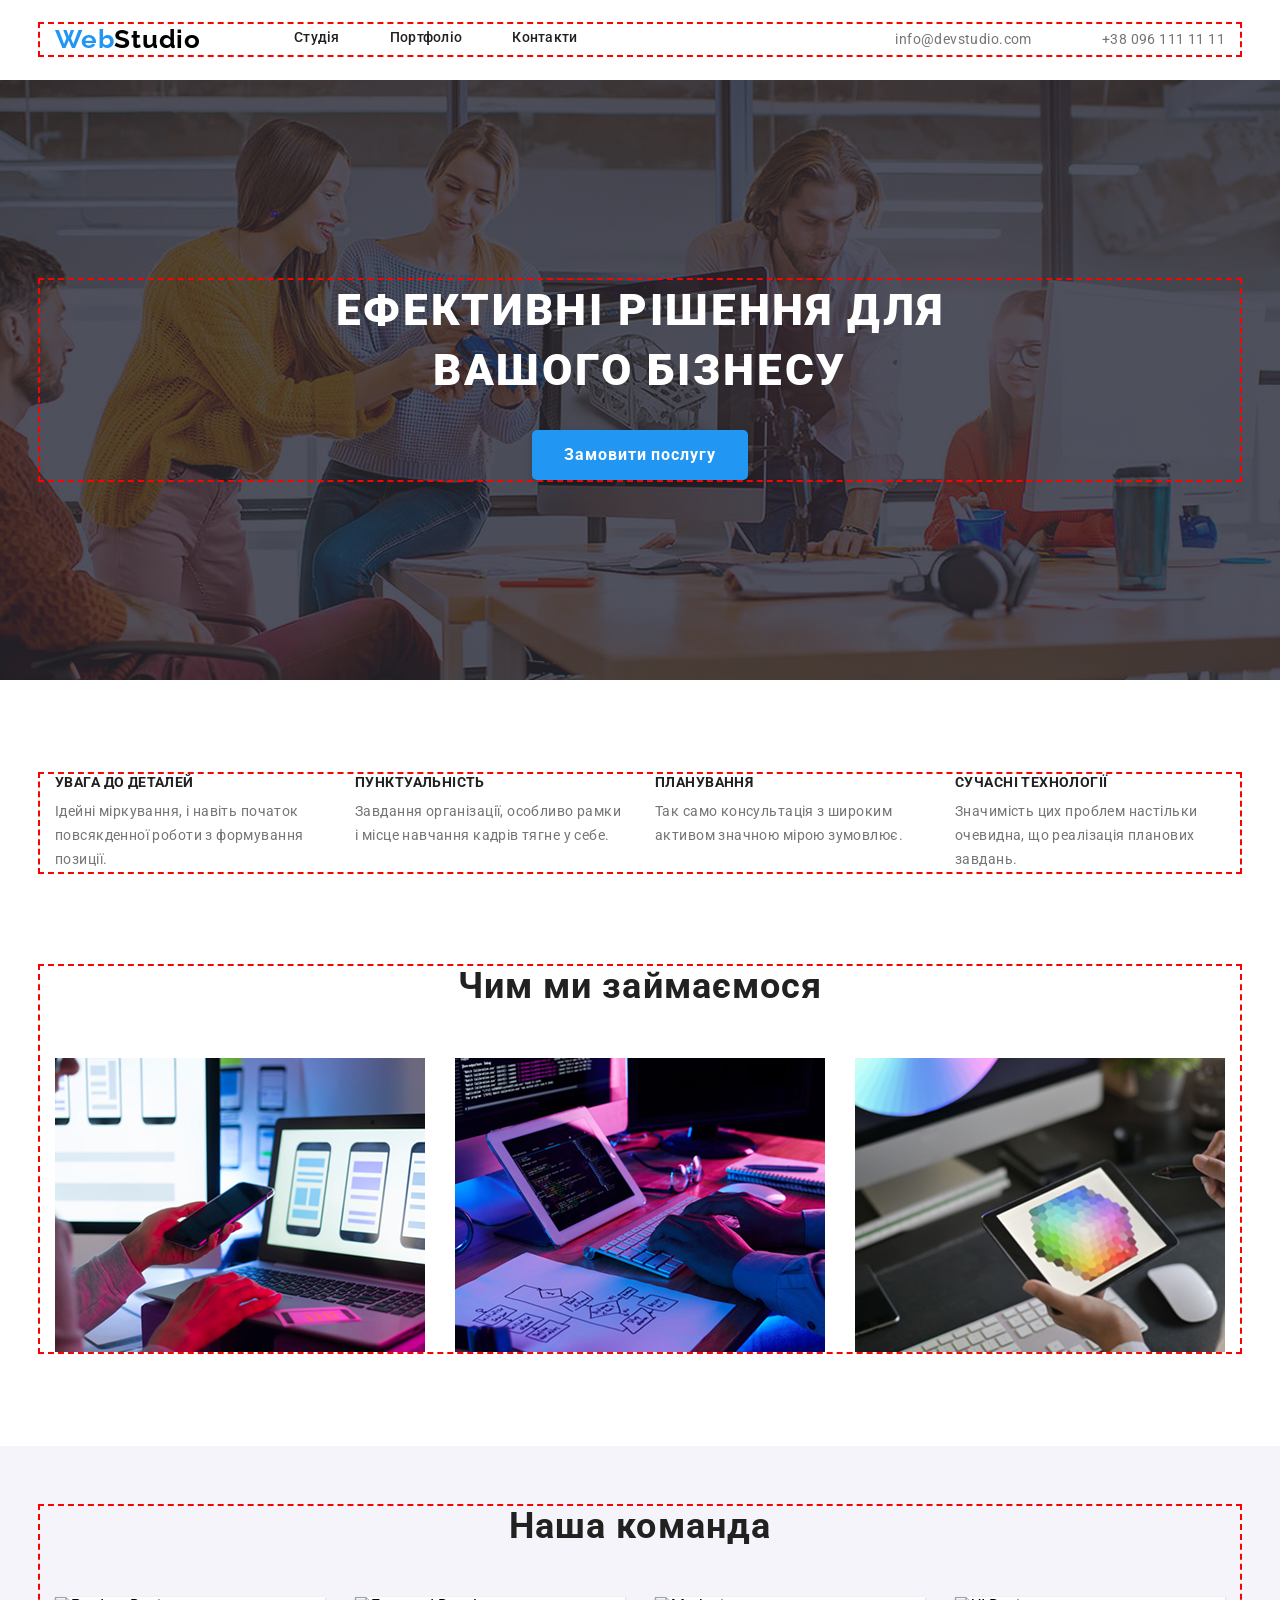
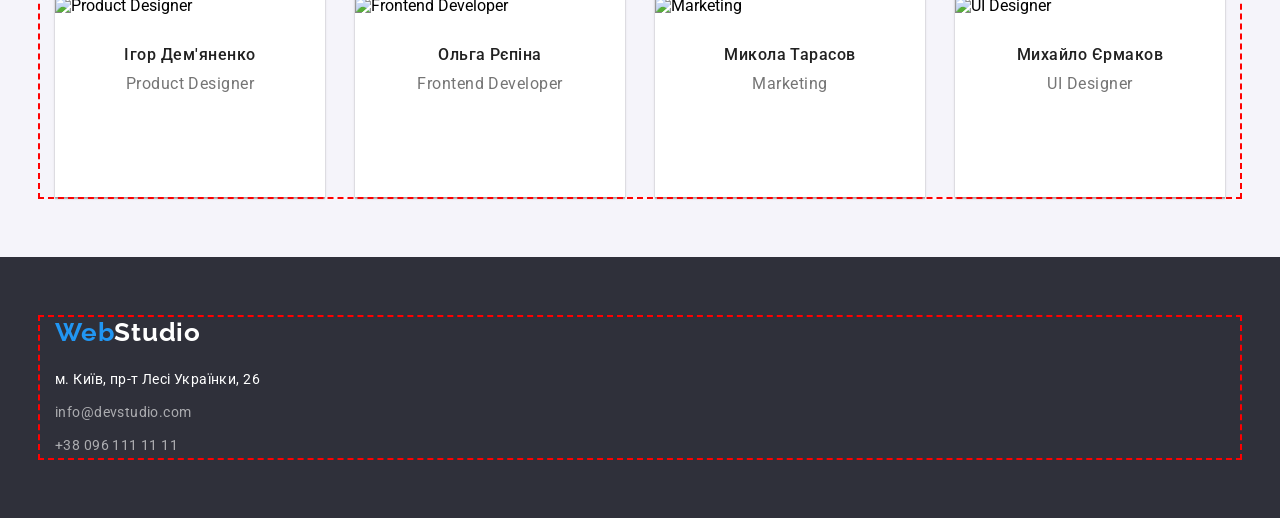
==== commit 3bf0431f: "Svg" ====
--- a/index.html
+++ b/index.html
@@ -74,18 +74,26 @@
         </nav>
 
         <ul class="header-contacts">
-            <li class="header-contacts-item">
-                <a class="header-contacts-email" href="mailto:info@devstudio.com">
-                    info@devstudio.com
-                </a>
-            </li>
-
-            <li class="header-contacts-item">
-                <a class="header-contacts-tel" href="tel:+380961111111">
-                    +38 096 111 11 11
-                </a>
-            </li>
-        </ul>
+
+    <li class="header-contacts-item">
+        <a class="header-contacts-link" href="mailto:info@devstudio.com">
+            <svg class="header-icons" width="16" height="12">
+                <use href="./Images/symbol-defs.svg#email"></use>
+            </svg>
+            <span class="header-contacts-email">info@devstudio.com</span>
+        </a>
+    </li>
+
+    <li class="header-contacts-item">
+        <a class="header-contacts-link" href="tel:+380961111111">
+            <svg class="header-icons" width="10" height="16">
+                <use href="./Images/symbol-defs.svg#smartphone"></use>
+            </svg>
+            <span class="header-contacts-tel">+38 096 111 11 11</span>
+        </a>
+    </li>
+
+</ul>
 
         <ul class="mobile-socials">
             <li>
@@ -205,32 +213,148 @@
         <h2 class="team-title">Наша команда</h2>
 
         <ul class="team-list">
-
-            <li class="team-item">
-                <img class="team-img" src="./images/design.jpg" alt="Product Designer">
-                <h3 class="team-name">Ігор Дем'яненко</h3>
-                <p class="team-text">Product Designer</p>
-            </li>
-
-            <li class="team-item">
-                <img class="team-img" src="./images/frontend.jpg" alt="Frontend Developer">
-                <h3 class="team-name">Ольга Рєпіна</h3>
-                <p class="team-text">Frontend Developer</p>
-            </li>
-
-            <li class="team-item">
-                <img class="team-img" src="./images/marketing.jpg" alt="Marketing">
-                <h3 class="team-name">Микола Тарасов</h3>
-                <p class="team-text">Marketing</p>
-            </li>
-
-            <li class="team-item">
-                <img class="team-img" src="./images/UI.jpg" alt="UI Designer">
-                <h3 class="team-name">Михайло Єрмаков</h3>
-                <p class="team-text">UI Designer</p>
-            </li>
-
-        </ul>
+    <li class="team-item">
+        <img class="team-img" src="./Images/design.jpg" alt="Product Designer">
+        <h3 class="team-name">Ігор Дем'яненко</h3>
+        <p class="team-text">Product Designer</p>
+        <ul class="team-items">
+            <li class="team-elem">
+                <a href="" class="team-link">
+                    <svg class="team-icon">
+                        <use href="./Images/symbol-defs.svg#instagram"></use>
+                    </svg>
+                </a>
+            </li>
+            <li class="team-elem">
+                <a href="" class="team-link">
+                    <svg class="team-icon">
+                        <use href="./Images/symbol-defs.svg#twitter"></use>
+                    </svg>
+                </a>
+            </li>
+            <li class="team-elem">
+                <a href="" class="team-link">
+                    <svg class="team-icon">
+                        <use href="./Images/symbol-defs.svg#facebook-1"></use>
+                    </svg>
+                </a>
+            </li>
+            <li class="team-elem">
+                <a href="" class="team-link">
+                    <svg class="team-icon">
+                        <use href="./Images/symbol-defs.svg#linkedin"></use>
+                    </svg>
+                </a>
+            </li>
+        </ul>
+    </li>
+
+    <li class="team-item">
+        <img class="team-img" src="./Images/frontend.jpg" alt="Frontend Developer">
+        <h3 class="team-name">Ольга Рєпіна</h3>
+        <p class="team-text">Frontend Developer</p>
+        <ul class="team-items">
+            <li class="team-elem">
+                <a href="" class="team-link">
+                    <svg class="team-icon">
+                        <use href="./Images/symbol-defs.svg#instagram"></use>
+                    </svg>
+                </a>
+            </li>
+            <li class="team-elem">
+                <a href="" class="team-link">
+                    <svg class="team-icon">
+                        <use href="./Images/symbol-defs.svg#twitter"></use>
+                    </svg>
+                </a>
+            </li>
+            <li class="team-elem">
+                <a href="" class="team-link">
+                    <svg class="team-icon">
+                        <use href="./Images/symbol-defs.svg#facebook-1"></use>
+                    </svg>
+                </a>
+            </li>
+            <li class="team-elem">
+                <a href="" class="team-link">
+                    <svg class="team-icon">
+                        <use href="./Images/symbol-defs.svg#linkedin"></use>
+                    </svg>
+                </a>
+            </li>
+        </ul>
+    </li>
+    <li class="team-item">
+        <img class="team-img" src="./Images/marketing.jpg" alt="Marketing">
+        <h3 class="team-name">Микола Тарасов</h3>
+        <p class="team-text">Marketing</p>
+        <ul class="team-items">
+            <li class="team-elem">
+                <a href="" class="team-link">
+                    <svg class="team-icon">
+                        <use href="./Images/symbol-defs.svg#instagram"></use>
+                    </svg>
+                </a>
+            </li>
+            <li class="team-elem">
+                <a href="" class="team-link">
+                    <svg class="team-icon">
+                        <use href="./Images/symbol-defs.svg#twitter"></use>
+                    </svg>
+                </a>
+            </li>
+            <li class="team-elem">
+                <a href="" class="team-link">
+                    <svg class="team-icon">
+                        <use href="./Images/symbol-defs.svg#facebook-1"></use>
+                    </svg>
+                </a>
+            </li>
+            <li class="team-elem">
+                <a href="" class="team-link">
+                    <svg class="team-icon">
+                        <use href="./Images/symbol-defs.svg#linkedin"></use>
+                    </svg>
+                </a>
+            </li>
+        </ul>
+    </li>
+    <li class="team-item">
+        <img class="team-img" src="./Images/UI.jpg" alt="UI Designer">
+        <h3 class="team-name">Михайло Єрмаков</h3>
+        <p class="team-text">UI Designer</p>
+        <ul class="team-items">
+            <li class="team-elem">
+                <a href="" class="team-link">
+                    <svg class="team-icon">
+                        <use href="./Images/symbol-defs.svg#instagram"></use>
+                    </svg>
+                </a>
+            </li>
+            <li class="team-elem">
+                <a href="" class="team-link">
+                    <svg class="team-icon">
+                        <use href="./Images/symbol-defs.svg#twitter"></use>
+                    </svg>
+                </a>
+            </li>
+            <li class="team-elem">
+                <a href="" class="team-link">
+                    <svg class="team-icon">
+                        <use href="./Images/symbol-defs.svg#facebook-1"></use>
+                    </svg>
+                </a>
+            </li>
+            <li class="team-elem">
+                <a href="" class="team-link">
+                    <svg class="team-icon">
+                        <use href="./Images/symbol-defs.svg#linkedin"></use>
+                    </svg>
+                </a>
+            </li>
+        </ul>
+    </li>
+</ul>
 
     </div>
 
--- a/style.css
+++ b/style.css
@@ -1262,4 +1262,64 @@
     text-align: center;
     white-space: nowrap;
 }
+}
+
+.team {
+    background-color: #F5F4FA;
+    padding-top: 60px;
+    padding-bottom: 60px;
+}
+
+.team-title {
+    margin-bottom: 50px;
+    text-align: center;
+    font-size: 36px;
+}
+
+.team-list {
+    display: grid;
+    grid-template-columns: repeat(4, 270px);
+    gap: 30px;
+}
+
+.team-items {
+    display: flex;
+    justify-content: center;
+    align-items: center;
+    gap: 20px;
+    padding: 0 0 30px;
+    list-style: none;
+}
+
+.team-link {
+    display: flex;
+    align-items: center;
+    justify-content: center;
+    width: 44px;
+    height: 44px;
+}
+
+.team-icon {
+    width: 20px;
+    height: 20px;
+    fill: #AFB1B8;
+}
+
+.header-contacts-link {
+    display: flex;
+    align-items: center;
+    gap: 10px;
+    text-decoration: none;
+}
+
+.header-icons {
+    fill: currentColor;
+}
+
+.header-contacts-item:first-child .header-contacts-link {
+    color: var(--text-color);
+}
+
+.header-contacts-item:nth-child(2) .header-contacts-link {
+    color: var(--text-color);
 }
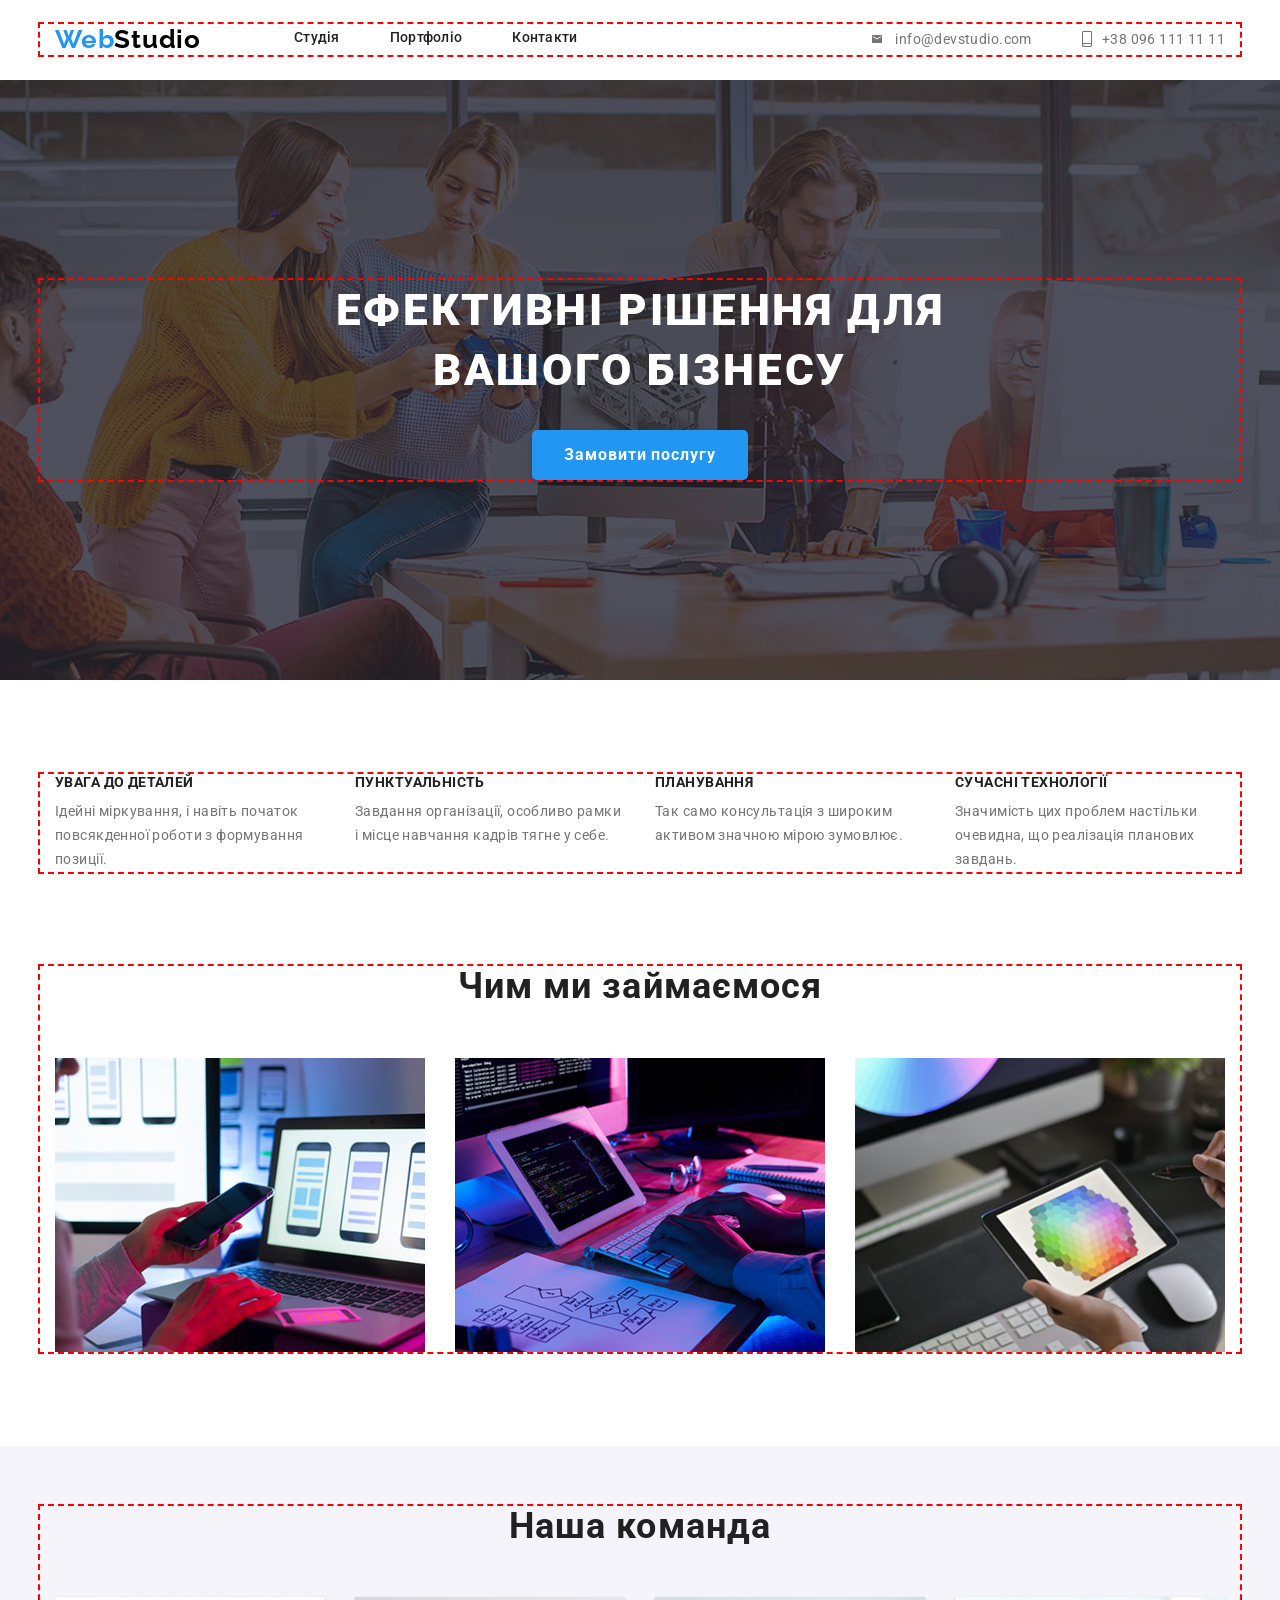
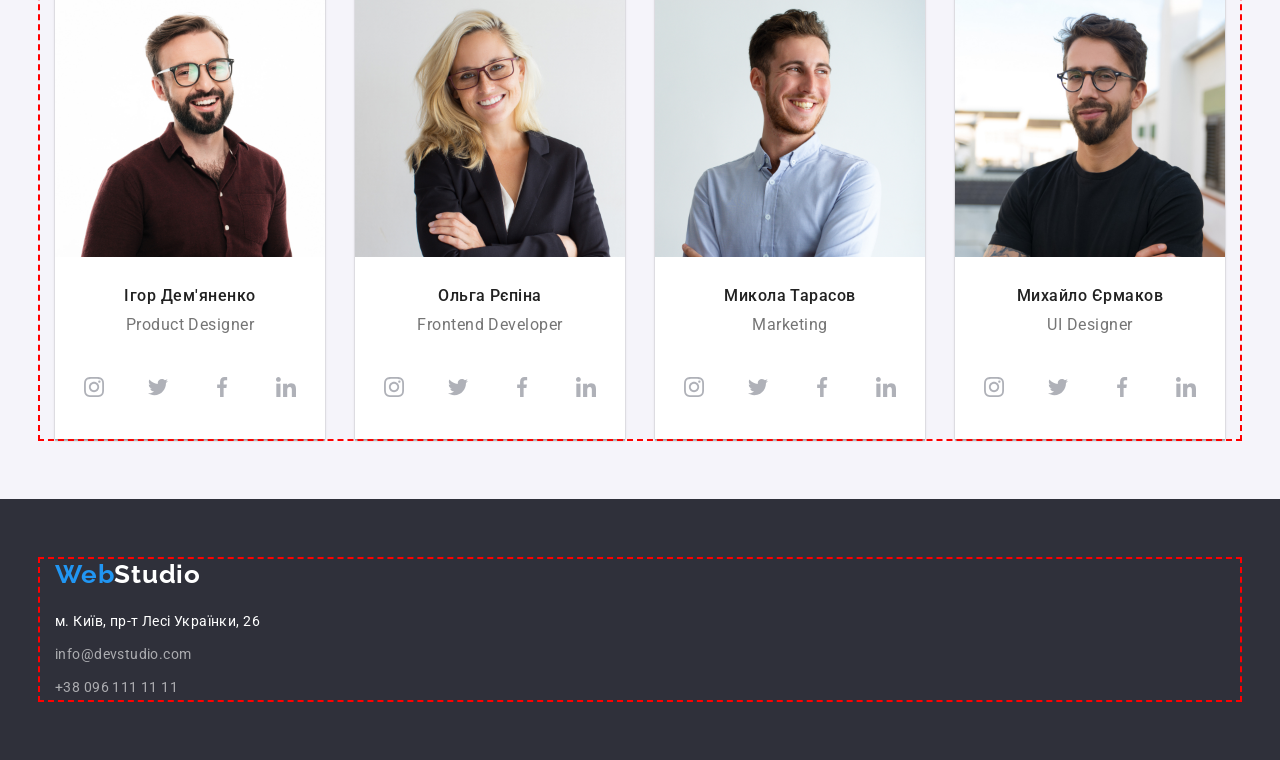
==== commit 9c126a34: "Update index.html" ====
--- a/index.html
+++ b/index.html
@@ -78,7 +78,7 @@
     <li class="header-contacts-item">
         <a class="header-contacts-link" href="mailto:info@devstudio.com">
             <svg class="header-icons" width="16" height="12">
-                <use href="./Images/symbol-defs.svg#email"></use>
+                <use href="./images/symbol-defs.svg#email"></use>
             </svg>
             <span class="header-contacts-email">info@devstudio.com</span>
         </a>
@@ -87,7 +87,7 @@
     <li class="header-contacts-item">
         <a class="header-contacts-link" href="tel:+380961111111">
             <svg class="header-icons" width="10" height="16">
-                <use href="./Images/symbol-defs.svg#smartphone"></use>
+                <use href="./images/symbol-defs.svg#smartphone"></use>
             </svg>
             <span class="header-contacts-tel">+38 096 111 11 11</span>
         </a>
@@ -214,35 +214,35 @@
 
         <ul class="team-list">
     <li class="team-item">
-        <img class="team-img" src="./Images/design.jpg" alt="Product Designer">
+        <img class="team-img" src="./images/design.jpg" alt="Product Designer">
         <h3 class="team-name">Ігор Дем'яненко</h3>
         <p class="team-text">Product Designer</p>
         <ul class="team-items">
             <li class="team-elem">
                 <a href="" class="team-link">
                     <svg class="team-icon">
-                        <use href="./Images/symbol-defs.svg#instagram"></use>
-                    </svg>
-                </a>
-            </li>
-            <li class="team-elem">
-                <a href="" class="team-link">
-                    <svg class="team-icon">
-                        <use href="./Images/symbol-defs.svg#twitter"></use>
-                    </svg>
-                </a>
-            </li>
-            <li class="team-elem">
-                <a href="" class="team-link">
-                    <svg class="team-icon">
-                        <use href="./Images/symbol-defs.svg#facebook-1"></use>
-                    </svg>
-                </a>
-            </li>
-            <li class="team-elem">
-                <a href="" class="team-link">
-                    <svg class="team-icon">
-                        <use href="./Images/symbol-defs.svg#linkedin"></use>
+                        <use href="./images/symbol-defs.svg#instagram"></use>
+                    </svg>
+                </a>
+            </li>
+            <li class="team-elem">
+                <a href="" class="team-link">
+                    <svg class="team-icon">
+                        <use href="./images/symbol-defs.svg#twitter"></use>
+                    </svg>
+                </a>
+            </li>
+            <li class="team-elem">
+                <a href="" class="team-link">
+                    <svg class="team-icon">
+                        <use href="./images/symbol-defs.svg#facebook-1"></use>
+                    </svg>
+                </a>
+            </li>
+            <li class="team-elem">
+                <a href="" class="team-link">
+                    <svg class="team-icon">
+                        <use href="./images/symbol-defs.svg#linkedin"></use>
                     </svg>
                 </a>
             </li>
@@ -250,105 +250,105 @@
     </li>
 
     <li class="team-item">
-        <img class="team-img" src="./Images/frontend.jpg" alt="Frontend Developer">
+        <img class="team-img" src="./images/frontend.jpg" alt="Frontend Developer">
         <h3 class="team-name">Ольга Рєпіна</h3>
         <p class="team-text">Frontend Developer</p>
         <ul class="team-items">
             <li class="team-elem">
                 <a href="" class="team-link">
                     <svg class="team-icon">
-                        <use href="./Images/symbol-defs.svg#instagram"></use>
-                    </svg>
-                </a>
-            </li>
-            <li class="team-elem">
-                <a href="" class="team-link">
-                    <svg class="team-icon">
-                        <use href="./Images/symbol-defs.svg#twitter"></use>
-                    </svg>
-                </a>
-            </li>
-            <li class="team-elem">
-                <a href="" class="team-link">
-                    <svg class="team-icon">
-                        <use href="./Images/symbol-defs.svg#facebook-1"></use>
-                    </svg>
-                </a>
-            </li>
-            <li class="team-elem">
-                <a href="" class="team-link">
-                    <svg class="team-icon">
-                        <use href="./Images/symbol-defs.svg#linkedin"></use>
+                        <use href="./images/symbol-defs.svg#instagram"></use>
+                    </svg>
+                </a>
+            </li>
+            <li class="team-elem">
+                <a href="" class="team-link">
+                    <svg class="team-icon">
+                        <use href="./images/symbol-defs.svg#twitter"></use>
+                    </svg>
+                </a>
+            </li>
+            <li class="team-elem">
+                <a href="" class="team-link">
+                    <svg class="team-icon">
+                        <use href="./images/symbol-defs.svg#facebook-1"></use>
+                    </svg>
+                </a>
+            </li>
+            <li class="team-elem">
+                <a href="" class="team-link">
+                    <svg class="team-icon">
+                        <use href="./images/symbol-defs.svg#linkedin"></use>
                     </svg>
                 </a>
             </li>
         </ul>
     </li>
     <li class="team-item">
-        <img class="team-img" src="./Images/marketing.jpg" alt="Marketing">
+        <img class="team-img" src="./images/marketing.jpg" alt="Marketing">
         <h3 class="team-name">Микола Тарасов</h3>
         <p class="team-text">Marketing</p>
         <ul class="team-items">
             <li class="team-elem">
                 <a href="" class="team-link">
                     <svg class="team-icon">
-                        <use href="./Images/symbol-defs.svg#instagram"></use>
-                    </svg>
-                </a>
-            </li>
-            <li class="team-elem">
-                <a href="" class="team-link">
-                    <svg class="team-icon">
-                        <use href="./Images/symbol-defs.svg#twitter"></use>
-                    </svg>
-                </a>
-            </li>
-            <li class="team-elem">
-                <a href="" class="team-link">
-                    <svg class="team-icon">
-                        <use href="./Images/symbol-defs.svg#facebook-1"></use>
-                    </svg>
-                </a>
-            </li>
-            <li class="team-elem">
-                <a href="" class="team-link">
-                    <svg class="team-icon">
-                        <use href="./Images/symbol-defs.svg#linkedin"></use>
+                        <use href="./images/symbol-defs.svg#instagram"></use>
+                    </svg>
+                </a>
+            </li>
+            <li class="team-elem">
+                <a href="" class="team-link">
+                    <svg class="team-icon">
+                        <use href="./images/symbol-defs.svg#twitter"></use>
+                    </svg>
+                </a>
+            </li>
+            <li class="team-elem">
+                <a href="" class="team-link">
+                    <svg class="team-icon">
+                        <use href="./images/symbol-defs.svg#facebook-1"></use>
+                    </svg>
+                </a>
+            </li>
+            <li class="team-elem">
+                <a href="" class="team-link">
+                    <svg class="team-icon">
+                        <use href="./images/symbol-defs.svg#linkedin"></use>
                     </svg>
                 </a>
             </li>
         </ul>
     </li>
     <li class="team-item">
-        <img class="team-img" src="./Images/UI.jpg" alt="UI Designer">
+        <img class="team-img" src="./images/UI.jpg" alt="UI Designer">
         <h3 class="team-name">Михайло Єрмаков</h3>
         <p class="team-text">UI Designer</p>
         <ul class="team-items">
             <li class="team-elem">
                 <a href="" class="team-link">
                     <svg class="team-icon">
-                        <use href="./Images/symbol-defs.svg#instagram"></use>
-                    </svg>
-                </a>
-            </li>
-            <li class="team-elem">
-                <a href="" class="team-link">
-                    <svg class="team-icon">
-                        <use href="./Images/symbol-defs.svg#twitter"></use>
-                    </svg>
-                </a>
-            </li>
-            <li class="team-elem">
-                <a href="" class="team-link">
-                    <svg class="team-icon">
-                        <use href="./Images/symbol-defs.svg#facebook-1"></use>
-                    </svg>
-                </a>
-            </li>
-            <li class="team-elem">
-                <a href="" class="team-link">
-                    <svg class="team-icon">
-                        <use href="./Images/symbol-defs.svg#linkedin"></use>
+                        <use href="./images/symbol-defs.svg#instagram"></use>
+                    </svg>
+                </a>
+            </li>
+            <li class="team-elem">
+                <a href="" class="team-link">
+                    <svg class="team-icon">
+                        <use href="./images/symbol-defs.svg#twitter"></use>
+                    </svg>
+                </a>
+            </li>
+            <li class="team-elem">
+                <a href="" class="team-link">
+                    <svg class="team-icon">
+                        <use href="./images/symbol-defs.svg#facebook-1"></use>
+                    </svg>
+                </a>
+            </li>
+            <li class="team-elem">
+                <a href="" class="team-link">
+                    <svg class="team-icon">
+                        <use href="./images/symbol-defs.svg#linkedin"></use>
                     </svg>
                 </a>
             </li>
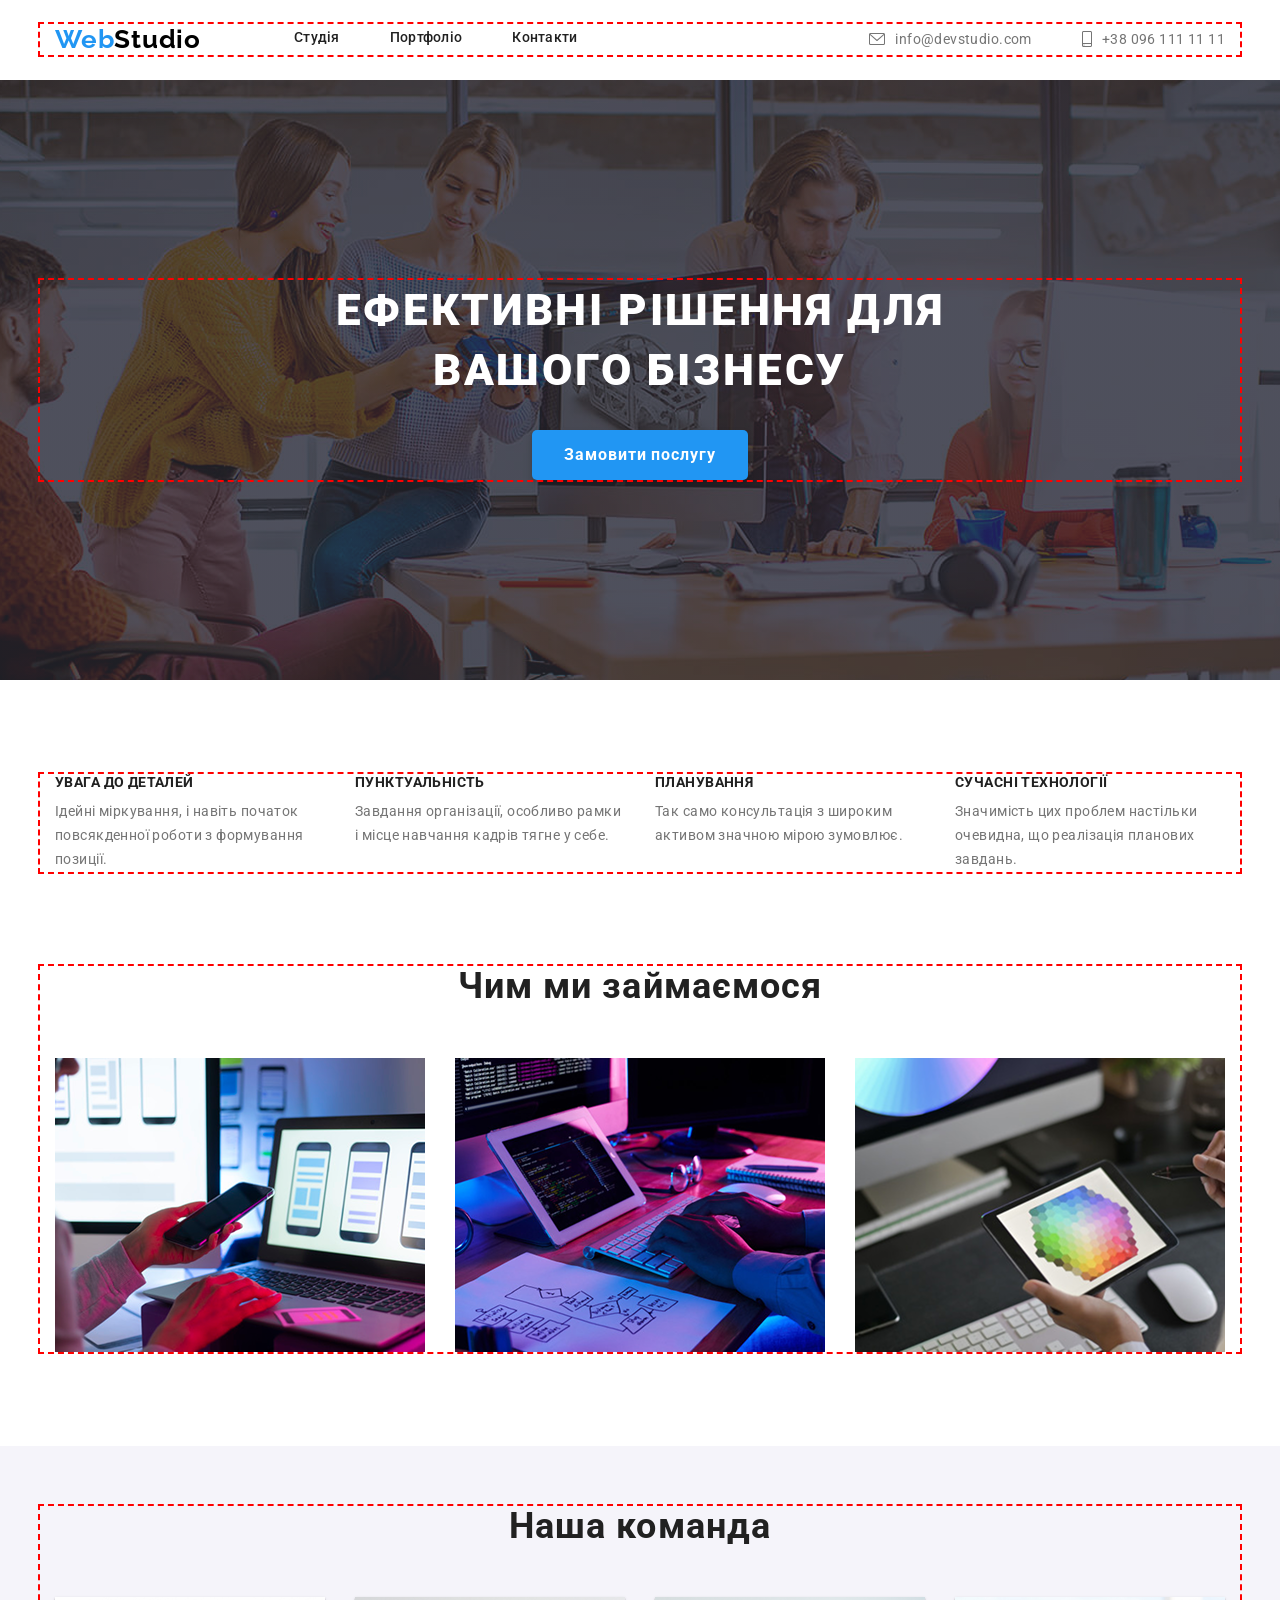
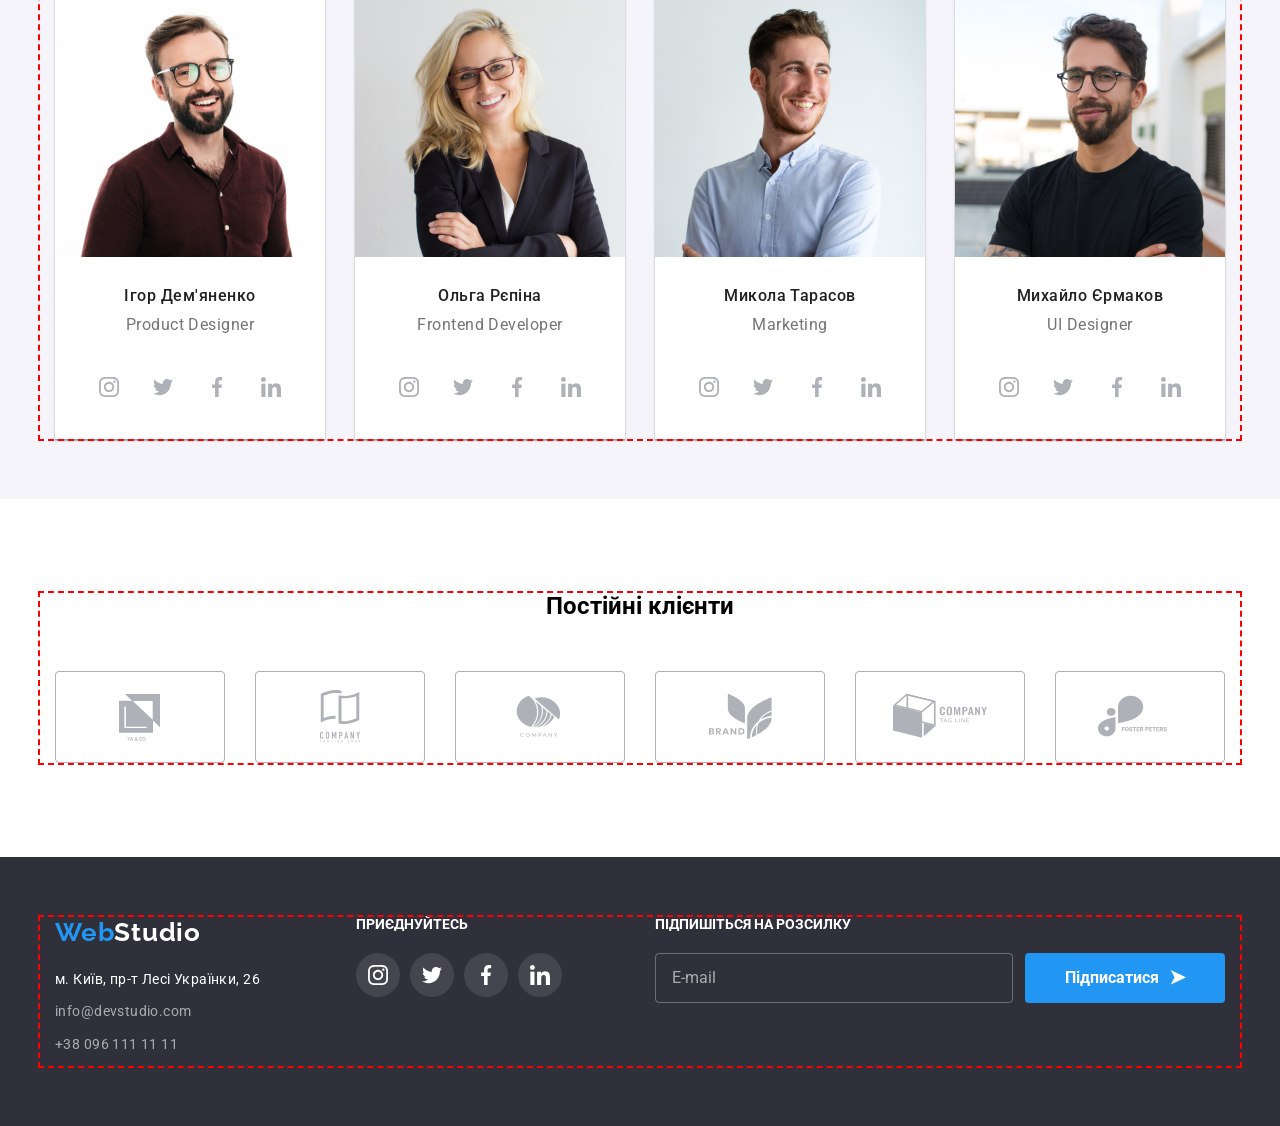
==== commit a91b3197: "svgggggg" ====
--- a/index.html
+++ b/index.html
@@ -360,44 +360,153 @@
 
 </section>
 
+<section class="clients">
+    <div class="container">
+        <h2 class="section-title">Постійні клієнти</h2>
+
+        <ul class="clients-list">
+            <li class="clients-item">
+                <a class="clients-link" href="#">
+                    <svg class="clients-icon">
+                        <use href="./images/symbol-defs.svg#client-logo-1"></use>
+                    </svg>
+                </a>
+            </li>
+
+            <li class="clients-item">
+                <a class="clients-link" href="#">
+                    <svg class="clients-icon">
+                        <use href="./images/symbol-defs.svg#client-logo-2"></use>
+                    </svg>
+                </a>
+            </li>
+
+            <li class="clients-item">
+                <a class="clients-link" href="#">
+                    <svg class="clients-icon">
+                        <use href="./images/symbol-defs.svg#client-logo-3"></use>
+                    </svg>
+                </a>
+            </li>
+
+            <li class="clients-item">
+                <a class="clients-link" href="#">
+                    <svg class="clients-icon">
+                        <use href="./images/symbol-defs.svg#client-logo-4"></use>
+                    </svg>
+                </a>
+            </li>
+
+            <li class="clients-item">
+                <a class="clients-link" href="#">
+                    <svg class="clients-icon">
+                        <use href="./images/symbol-defs.svg#client-logo-5"></use>
+                    </svg>
+                </a>
+            </li>
+
+            <li class="clients-item">
+                <a class="clients-link" href="#">
+                    <svg class="clients-icon">
+                        <use href="./images/symbol-defs.svg#client-logo-6"></use>
+                    </svg>
+                </a>
+            </li>
+        </ul>
+    </div>
+</section>
+
 </main>
 
 <footer class="footer">
-
-    <div class="container">
-
+    <div class="container">
         <div class="footer-box">
 
-            <a class="footer-logo" href="./index.html">
-                <span class="footer-logo-blue">Web</span>Studio
-            </a>
-
-            <ul class="contacts">
-
-                <li class="contacts-item">
-                    <p class="contacts-address">
-                        м. Київ, пр-т Лесі Українки, 26
-                    </p>
-                </li>
-
-                <li class="contacts-item">
-                    <a class="contacts-email" href="mailto:info@devstudio.com">
-                        info@devstudio.com
-                    </a>
-                </li>
-
-                <li class="contacts-item">
-                    <a class="contacts-tel" href="tel:+380961111111">
-                        +38 096 111 11 11
-                    </a>
-                </li>
-
-            </ul>
+            <div class="footer-info">
+                <a class="footer-logo" href="./index.html">
+                    <span class="footer-logo-blue">Web</span>Studio
+                </a>
+
+                <ul class="contacts">
+                    <li class="contacts-item">
+                        <p class="contacts-address">
+                            м. Київ, пр-т Лесі Українки, 26
+                        </p>
+                    </li>
+
+                    <li class="contacts-item">
+                        <a class="contacts-email" href="mailto:info@devstudio.com">
+                            info@devstudio.com
+                        </a>
+                    </li>
+
+                    <li class="contacts-item">
+                        <a class="contacts-tel" href="tel:+380961111111">
+                            +38 096 111 11 11
+                        </a>
+                    </li>
+                </ul>
+            </div>
+
+            <div class="footer-social">
+                <h3 class="footer-social-title">ПРИЄДНУЙТЕСЬ</h3>
+
+                <ul class="footer-social-list">
+                    <li class="footer-social-item">
+                        <a class="footer-social-link" href="#">
+                            <svg class="footer-social-icon">
+                                <use href="./images/symbol-defs.svg#instagram"></use>
+                            </svg>
+                        </a>
+                    </li>
+
+                    <li class="footer-social-item">
+                        <a class="footer-social-link" href="#">
+                            <svg class="footer-social-icon">
+                                <use href="./images/symbol-defs.svg#twitter"></use>
+                            </svg>
+                        </a>
+                    </li>
+
+                    <li class="footer-social-item">
+                        <a class="footer-social-link" href="#">
+                            <svg class="footer-social-icon">
+                                <use href="./images/symbol-defs.svg#facebook-1"></use>
+                            </svg>
+                        </a>
+                    </li>
+
+                    <li class="footer-social-item">
+                        <a class="footer-social-link" href="#">
+                            <svg class="footer-social-icon">
+                                <use href="./images/symbol-defs.svg#linkedin"></use>
+                            </svg>
+                        </a>
+                    </li>
+                </ul>
+            </div>
+
+            <div class="footer-subscribe">
+                <h3 class="footer-social-title">
+                    ПІДПИШІТЬСЯ НА РОЗСИЛКУ
+                </h3>
+
+                <form class="subscribe-form">
+                    <input
+                        class="subscribe-input"
+                        type="email"
+                        placeholder="E-mail"
+                    >
+
+                    <button class="subscribe-button" type="submit">
+                        Підписатися
+                        <span class="subscribe-icon">➤</span>
+                    </button>
+                </form>
+            </div>
 
         </div>
-
-    </div>
-
+    </div>
 </footer>
 
 <script src="./mobile-menu.js"></script>
--- a/style.css
+++ b/style.css
@@ -353,15 +353,183 @@
 margin-bottom: 30px;
 }
 
-.footer{
+.footer {
     background-color: #2F303A;
-    margin: 0%;
     padding-top: 60px;
     padding-bottom: 60px;
 }
 
-.footer-box{
-    text-align: center;
+.footer-box {
+    display: flex;
+    align-items: flex-start;
+    justify-content: space-between;
+    text-align: left;
+}
+
+.footer-info {
+    width: 270px;
+}
+
+.footer-logo {
+    color: var(--text-white);
+    font-family: Raleway;
+    font-size: 26px;
+    font-weight: 700;
+    line-height: 1.19;
+    letter-spacing: 0.78px;
+    text-decoration: none;
+}
+
+.footer-logo-blue {
+    color: var(--accent-color);
+}
+
+.contacts {
+    list-style: none;
+    padding: 0;
+    margin: 20px 0 0;
+}
+
+.contacts-item {
+    margin-bottom: 9px;
+}
+
+.contacts-address {
+    color: var(--text-white);
+    font-size: 14px;
+    line-height: 1.71;
+    margin: 0 0 9px;
+}
+
+.contacts-email,
+.contacts-tel {
+    color: rgba(255, 255, 255, 0.6);
+    font-size: 14px;
+    line-height: 1.71;
+    text-decoration: none;
+}
+
+.contacts-email:hover,
+.contacts-tel:hover {
+    color: var(--accent-color);
+}
+
+/* СОЦМЕРЕЖІ */
+
+.footer-social {
+    margin-left: 70px;
+}
+
+.footer-social-title {
+    color: var(--text-white);
+    font-size: 14px;
+    font-weight: 700;
+    line-height: 1.14;
+    margin-bottom: 20px;
+}
+
+.footer-social-list {
+    display: flex;
+    gap: 10px;
+    list-style: none;
+    padding: 0;
+    margin: 0;
+}
+
+.footer-social-link {
+    width: 44px;
+    height: 44px;
+    border-radius: 50%;
+    background-color: rgba(255, 255, 255, 0.1);
+
+    display: flex;
+    align-items: center;
+    justify-content: center;
+
+    color: var(--text-white);
+
+    transition:
+        background-color 250ms ease,
+        color 250ms ease;
+}
+
+.footer-social-link:hover,
+.footer-social-link:focus {
+    background-color: var(--accent-color);
+    color: var(--text-white);
+}
+
+.footer-social-icon {
+    width: 20px;
+    height: 20px;
+    fill: currentColor;
+}
+
+/* ПІДПИСКА */
+
+.footer-subscribe {
+    margin-left: 93px;
+}
+
+.subscribe-form {
+    display: flex;
+    align-items: center;
+    gap: 12px;
+}
+
+.subscribe-input {
+    width: 358px;
+    height: 50px;
+
+    padding: 0 16px;
+
+    border: 1px solid rgba(255, 255, 255, 0.3);
+    border-radius: 4px;
+
+    background-color: transparent;
+    color: var(--text-white);
+
+    outline: none;
+}
+
+.subscribe-input::placeholder {
+    color: rgba(255, 255, 255, 0.6);
+}
+
+.subscribe-input:focus {
+    border-color: var(--accent-color);
+}
+
+.subscribe-button {
+    width: 200px;
+    height: 50px;
+
+    border: none;
+    border-radius: 4px;
+
+    background-color: var(--accent-color);
+    color: var(--text-white);
+
+    font-size: 16px;
+    font-weight: 700;
+    line-height: 1.87;
+
+    display: flex;
+    align-items: center;
+    justify-content: center;
+    gap: 10px;
+
+    cursor: pointer;
+
+    transition: background-color 250ms ease;
+}
+
+.subscribe-button:hover {
+    background-color: #188ce8;
+}
+
+.subscribe-icon {
+    font-size: 20px;
 }
 
 .contacts{
@@ -711,11 +879,17 @@
     gap: 30px;
     }
 
-    .portfolio-item{
-    background-color: var(--text-white);    
+    .portfolio-item {
+    background-color: var(--text-white);
     border: 1px solid var(--portfolio-border);
     width: 100%;
-    }
+
+    box-shadow: 0 2px 4px rgba(0, 0, 0, 0.08);
+}
+
+.portfolio-item:hover {
+    box-shadow: ...
+}
 }
 
 
@@ -1286,7 +1460,7 @@
     display: flex;
     justify-content: center;
     align-items: center;
-    gap: 20px;
+    gap: 10px;
     padding: 0 0 30px;
     list-style: none;
 }
@@ -1297,12 +1471,21 @@
     justify-content: center;
     width: 44px;
     height: 44px;
+    border-radius: 50%;
+    color: #AFB1B8;
+    transition: color 250ms ease, background-color 250ms ease;
 }
 
 .team-icon {
     width: 20px;
     height: 20px;
-    fill: #AFB1B8;
+    fill: currentColor;
+}
+
+.team-link:hover,
+.team-link:focus {
+    color: #fff;
+    background-color: var(--accent-color);
 }
 
 .header-contacts-link {
@@ -1312,14 +1495,72 @@
     text-decoration: none;
 }
 
+.header-contacts-link {
+    color: var(--text-color);
+    transition: color 250ms ease;
+}
+
+.header-contacts-link:hover,
+.header-contacts-link:focus {
+    color: var(--accent-color);
+}
+
 .header-icons {
     fill: currentColor;
-}
-
-.header-contacts-item:first-child .header-contacts-link {
-    color: var(--text-color);
-}
-
-.header-contacts-item:nth-child(2) .header-contacts-link {
-    color: var(--text-color);
+    transition: fill 250ms ease;
+}
+
+.clients {
+    padding-top: 94px;
+    padding-bottom: 94px;
+    background-color: #fff;
+}
+
+.clients .section-title {
+    text-align: center;
+    margin-bottom: 50px;
+}
+
+.clients-list {
+    display: flex;
+    justify-content: center;
+    gap: 30px;
+
+    padding: 0;
+    margin: 0;
+    list-style: none;
+}
+
+.clients-item {
+    width: 170px;
+    height: 92px;
+}
+
+.clients-link {
+    width: 100%;
+    height: 100%;
+
+    display: flex;
+    align-items: center;
+    justify-content: center;
+
+    border: 1px solid #AFB1B8;
+    border-radius: 4px;
+
+    color: #AFB1B8;
+
+    transition: border-color 250ms ease,
+                color 250ms ease;
+}
+
+.clients-icon {
+    width: 106px;
+    height: 60px;
+    fill: currentColor;
+}
+
+.clients-link:hover,
+.clients-link:focus {
+    border-color: #2196F3;
+    color: #2196F3;
 }
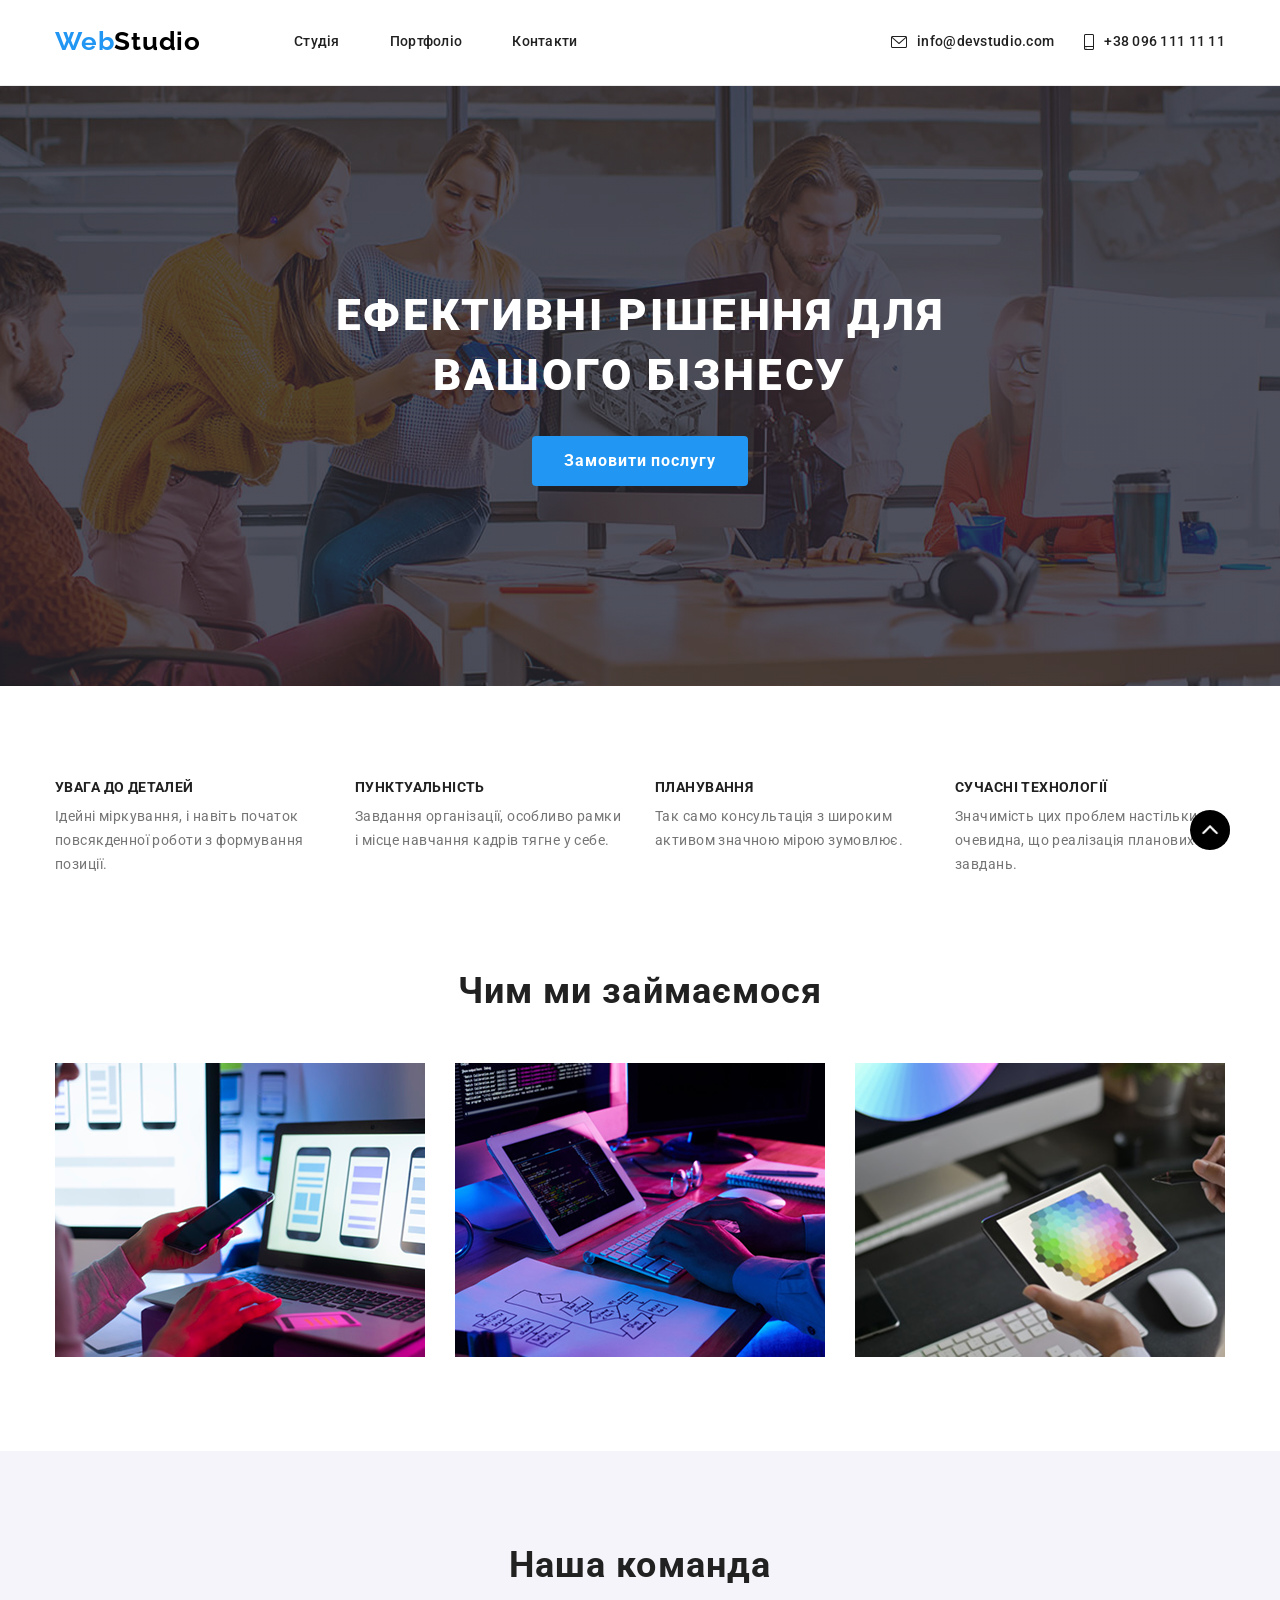
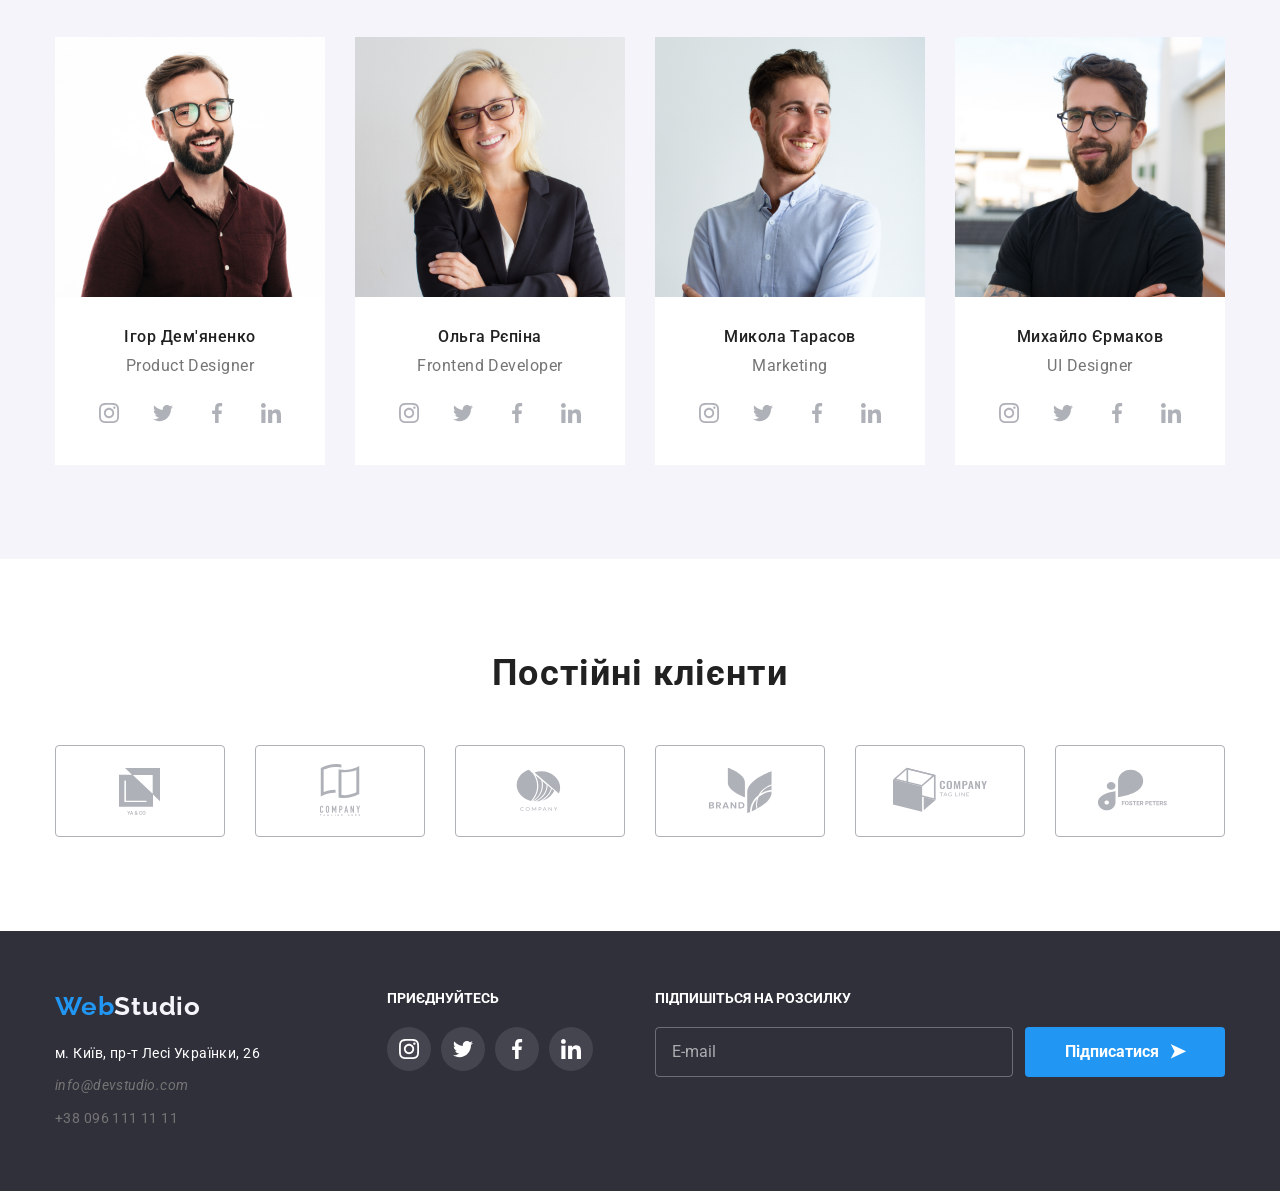
==== commit 46d25a6f: "Fix" ====
--- a/index.html
+++ b/index.html
@@ -1,515 +1,384 @@
-<!DOCTYPE html>
-<html lang="en">
-<head>
-    <meta charset="UTF-8">
-    <meta name="viewport" content="width=device-width, initial-scale=1.0">
+<!doctype html>
+<html lang="uk">
+  <head>
+    <meta charset="UTF-8" />
+    <meta name="viewport" content="width=device-width, initial-scale=1.0" />
     <title>WebStudio</title>
-
-    <link rel="preconnect" href="https://fonts.googleapis.com">
-    <link rel="preconnect" href="https://fonts.gstatic.com" crossorigin>
-
-    <link href="https://fonts.googleapis.com/css2?family=Raleway:ital,wght@0,100..900;1,100..900&family=Roboto:ital,wght@0,100..900;1,100..900&display=swap" rel="stylesheet">
-
-    <link rel="stylesheet" href="https://cdnjs.cloudflare.com/ajax/libs/modern-normalize/3.0.1/modern-normalize.min.css"
-        integrity="sha512-q6WgHqiHlKyOqslT/lgBgodhd03Wp4BEqKeW6nNtlOY4quzyG3VoQKFrieaCeSnuVseNKRGpGeDU3qPmabCANg=="
-        crossorigin="anonymous"
-        referrerpolicy="no-referrer">
-
-    <link rel="stylesheet" href="reset.css">
-    <link rel="stylesheet" href="style.css">
-
-    
-    <style>
-       
-        .hero {
-            background-image:
-                linear-gradient(
-                    rgba(47, 48, 58, 0.4),
-                    rgba(47, 48, 58, 0.4)
-                ),
-                url("./images/Шапка.png") !important;
-            background-repeat: no-repeat !important;
-            background-size: cover !important;
-            background-position: center !important;
-        }
-
-        
-        .team-item {
-            box-shadow:
-                0 1px 3px 0 rgba(0, 0, 0, 0.12),
-                0 1px 1px 0 rgba(0, 0, 0, 0.14),
-                0 2px 1px 0 rgba(0, 0, 0, 0.20);
-        }
-
-        
-        .hero-button {
-            box-shadow: 0 3px 6px rgba(0, 0, 0, 0.16);
-        }
-    </style>
-</head>
-
-<body>
-
-<header class="header">
-    <div class="container">
-
-        <a class="header-logo" href="./index.html">
-            <span class="header-logo-blue">Web</span>Studio
-        </a>
-
-        <nav class="header-navigation">
-            <ul class="header-list">
-                <li class="header-item">
-                    <a class="header-link" href="./index.html">Студія</a>
-                </li>
-
-                <li class="header-item">
-                    <a class="header-link" href="./portfolio.html">Портфоліо</a>
-                </li>
-
-                <li class="header-item">
-                    <a class="header-link" href="">Контакти</a>
-                </li>
+    <link
+      rel="stylesheet"
+      href="https://cdnjs.cloudflare.com/ajax/libs/modern-normalize/3.0.1/modern-normalize.min.css"
+      integrity="sha512-q6WgHqiHlKyOqslT/lgBgodhd03Wp4BEqKeW6nNtlOY4quzyG3VoQKFrieaCeSnuVseNKRGpGeDU3qPmabCANg=="
+      crossorigin="anonymous"
+      referrerpolicy="no-referrer"
+    />
+    <link rel="preconnect" href="https://fonts.googleapis.com" />
+    <link rel="preconnect" href="https://fonts.gstatic.com" crossorigin />
+    <link
+      href="https://fonts.googleapis.com/css2?family=Raleway:ital,wght@0,100..900;1,100..900&family=Roboto:ital,wght@0,100..900;1,100..900&display=swap"
+      rel="stylesheet"
+    />
+    <link rel="stylesheet" href="css/reset.css" />
+    <link rel="stylesheet" href="css/style.css" />
+  
+  </head>
+
+
+
+  <div class="backdrop is-hidden" data-modal>
+    <div class="modal">
+  
+      <button class="modal-close" type="button" data-modal-close>
+        &times;
+      </button>
+  
+      <h2 class="modal-title">
+        Залиште свої дані, ми вам передзвонимо
+      </h2>
+  
+      <form class="modal-form">
+  
+        <label class="modal-label">
+          Ім'я
+          <span class="modal-input-wrap">
+            <input class="modal-input" type="text" name="name" required>
+            <svg class="modal-icon">
+              <use href="./img/symbol-defs.svg#person"></use>
+            </svg>
+          </span>
+        </label>
+  
+        <label class="modal-label">
+          Телефон
+          <span class="modal-input-wrap">
+            <input class="modal-input" type="tel" name="tel" required>
+            <svg class="modal-icon">
+              <use href="./img/symbol-defs.svg#phone"></use>
+            </svg>
+          </span>
+        </label>
+  
+        <label class="modal-label">
+          Пошта
+          <span class="modal-input-wrap">
+            <input class="modal-input" type="email" name="email" required>
+            <svg class="modal-icon">
+              <use href="./img/symbol-defs.svg#email"></use>
+            </svg>
+          </span>
+        </label>
+  
+        <label class="modal-label">
+          Коментар
+          <textarea class="modal-textarea" name="comment" placeholder="Введіть текст"></textarea>
+        </label>
+  
+        <label class="modal-checkbox-label">
+          <input class="modal-checkbox" type="checkbox" required>
+  
+          <span class="modal-checkbox-text">
+            Погоджуюся з розсилкою та приймаю
+            <a href="#">Умови договору</a>
+          </span>
+        </label>
+  
+        <button class="modal-submit" type="submit">
+          Відправити
+        </button>
+  
+      </form>
+    </div>
+  </div>
+
+
+
+  <body>
+    <header class="header">
+      <div class="container header-wrap">
+        <a href="./index.html" class="header-logo">Web<span class="logo-accent">Studio</span></a>
+<button class="mobile-menu-button" type="button" aria-label="Відкрити меню" aria-expanded="false">
+  <span></span>
+  <span></span>
+  <span></span>
+</button>
+
+<div class="mobile-menu">
+  <nav class="mobile-menu-nav" aria-label="Мобільна навігація">
+    <ul>
+      <li><a href="./index.html">Студія</a></li>
+      <li><a href="./portfolio.html">Портфоліо</a></li>
+      <li><a href="#">Контакти</a></li>
+    </ul>
+  </nav>
+
+  <address class="mobile-menu-contacts">
+    <a class="mobile-menu-phone" href="tel:+380961111111">+38 096 111 11 11</a>
+    <a class="mobile-menu-mail" href="mailto:info@devstudio.com">info@devstudio.com</a>
+  </address>
+
+  <ul class="mobile-menu-socials">
+    <li><a href="#" aria-label="Instagram">Instagram</a></li>
+    <li><a href="#" aria-label="Twitter">Twitter</a></li>
+    <li><a href="#" aria-label="Facebook">Facebook</a></li>
+    <li><a href="#" aria-label="LinkedIn">LinkedIn</a></li>
+  </ul>
+</div>
+
+<div class="mobile-overlay"></div>
+
+        <nav class="header-nav">
+          <ul class="header-list">
+            <li class="header-item">
+              <a class="header-link" href="./index.html">Студія</a>
+            </li>
+            <li class="header-item">
+              <a class="header-link" href="portfolio.html">Портфоліо</a>
+            </li>
+            <li class="header-item">
+              <a class="header-link" href="#">Контакти</a>
+            </li>
+          </ul>
+        </nav>
+        <address class="header-contacts">
+          <ul class="header-contacts-list">
+            <li class="header-mail">
+              <a class="header-item header-contacts-link" href="mailto:info@devstudio.com">
+                <svg class="header-icons" width="16" height="12" aria-hidden="true"><use href="img/symbol-defs.svg#email"></use></svg>
+                info@devstudio.com
+              </a>
+            </li>
+            <li class="header-phone">
+              <a class="header-item header-contacts-link" href="tel:+380961111111">
+                <svg class="header-icons" width="10" height="16" aria-hidden="true"><use href="img/symbol-defs.svg#smartphone"></use></svg>
+                +38 096 111 11 11
+              </a>
+            </li>
+          </ul>
+        </address>
+      </div>
+    </header>
+    <main>
+      <section id="qwe" class="hero">
+        <div class="container">
+          <h1 class="hero-title">
+            ЕФЕКТИВНІ РІШЕННЯ ДЛЯ ВАШОГО БІЗНЕСУ
+          </h1>
+          <button class="hero-button" type="button">Замовити послугу</button>
+        </div>
+      </section>
+      <section class="info">
+        <div class="container">
+          <ul class="info-all">
+            <li class="info-list">
+              <h4 class="info-title">УВАГА ДО ДЕТАЛЕЙ</h4>
+              <p class="info-text">
+                Ідейні міркування, і навіть початок повсякденної роботи з
+                формування позиції.
+              </p>
+            </li>
+            <li class="info-list">
+              <h4 class="info-title">ПУНКТУАЛЬНІСТЬ</h4>
+              <p class="info-text">
+                Завдання організації, особливо рамки і місце навчання кадрів
+                тягне у себе.
+              </p>
+            </li>
+            <li class="info-list">
+              <h4 class="info-title">ПЛАНУВАННЯ</h4>
+              <p class="info-text">
+                Так само консультація з широким активом значною мірою зумовлює.
+              </p>
+            </li>
+            <li class="info-list">
+              <h4 class="info-title">СУЧАСНІ ТЕХНОЛОГІЇ</h4>
+              <p class="info-text">
+                Значимість цих проблем настільки очевидна, що реалізація
+                планових завдань.
+              </p>
+            </li>
+          </ul>
+        </div>
+      </section>
+
+      <section class="about">
+        <div class="container">
+          <h2 class="about-title">Чим ми займаємося</h2>
+          <ul class="about-all">
+            <li class="about-list">
+              <img
+                class="about-img"
+                src="img/imgfv.png"
+                alt="Програмування"
+              />
+            </li>
+            <li class="about-list">
+              <img
+                class="about-img"
+                src="img/img.png"
+                alt="Конспект"
+              />
+            </li>
+            <li class="about-list">
+              <img
+                class="about-img"
+                src="img/image (1).png"
+                alt="Теорія кольору"
+              />
+            </li>
+          </ul>
+        </div>
+      </section>
+
+      <section class="team">
+        <div class="container">
+          <h2 class="team-title">Наша команда</h2>
+          <ul class="team-all">
+            <li class="team-list">
+              <img
+                width="400"
+                class="team-img"
+                src="img/design.jpg"
+                alt="Ігор Дем'яненко"
+              />
+              <div class="team-content">
+                <h3 class="team-subtitle">Ігор Дем'яненко</h3>
+                <p class="team-text">Product Designer</p>
+                <ul class="team-social-list" aria-label="Соціальні мережі Ігоря Дем'яненка">
+                  <li><a class="team-social-link" href="#" aria-label="Instagram"><svg><use href="img/symbol-defs.svg#instagram"></use></svg></a></li>
+                  <li><a class="team-social-link" href="#" aria-label="Twitter"><svg><use href="img/symbol-defs.svg#twitter"></use></svg></a></li>
+                  <li><a class="team-social-link" href="#" aria-label="Facebook"><svg><use href="img/symbol-defs.svg#facebook-1"></use></svg></a></li>
+                  <li><a class="team-social-link" href="#" aria-label="LinkedIn"><svg><use href="img/symbol-defs.svg#linkedin"></use></svg></a></li>
+                </ul>
+              </div>
+            </li>
+            <li class="team-list">
+              <img
+                width="400"
+                class="team-img"
+                src="img/frontend.jpg"
+                alt="Ольга Рєпіна"
+              />
+              <div class="team-content">
+                <h3 class="team-subtitle">Ольга Рєпіна</h3>
+                <p class="team-text">Frontend Developer</p>
+                <ul class="team-social-list" aria-label="Соціальні мережі Ольги Рєпіної">
+                  <li><a class="team-social-link" href="#" aria-label="Instagram"><svg><use href="img/symbol-defs.svg#instagram"></use></svg></a></li><li><a class="team-social-link" href="#" aria-label="Twitter"><svg><use href="img/symbol-defs.svg#twitter"></use></svg></a></li><li><a class="team-social-link" href="#" aria-label="Facebook"><svg><use href="img/symbol-defs.svg#facebook-1"></use></svg></a></li><li><a class="team-social-link" href="#" aria-label="LinkedIn"><svg><use href="img/symbol-defs.svg#linkedin"></use></svg></a></li>
+                </ul>
+              </div>
+            </li>
+            <li class="team-list">
+              <img
+                width="400"
+                class="team-img"
+                src="img/marketing.jpg"
+                alt="Микола Тарасов"
+              />
+              <div class="team-content">
+                <h3 class="team-subtitle">Микола Тарасов</h3>
+                <p class="team-text">Marketing</p>
+                <ul class="team-social-list" aria-label="Соціальні мережі Миколи Тарасова">
+                  <li><a class="team-social-link" href="#" aria-label="Instagram"><svg><use href="img/symbol-defs.svg#instagram"></use></svg></a></li><li><a class="team-social-link" href="#" aria-label="Twitter"><svg><use href="img/symbol-defs.svg#twitter"></use></svg></a></li><li><a class="team-social-link" href="#" aria-label="Facebook"><svg><use href="img/symbol-defs.svg#facebook-1"></use></svg></a></li><li><a class="team-social-link" href="#" aria-label="LinkedIn"><svg><use href="img/symbol-defs.svg#linkedin"></use></svg></a></li>
+                </ul>
+              </div>
+            </li>
+            <li class="team-list">
+              <img
+                width="400"
+                class="team-img"
+                src="img/UI.jpg"
+                alt="Михайло Єрмаков"
+              />
+              <div class="team-content">
+                <h3 class="team-subtitle">Михайло Єрмаков</h3>
+                <p class="team-text">UI Designer</p>
+                <ul class="team-social-list" aria-label="Соціальні мережі Михайла Єрмака">
+                  <li><a class="team-social-link" href="#" aria-label="Instagram"><svg><use href="img/symbol-defs.svg#instagram"></use></svg></a></li><li><a class="team-social-link" href="#" aria-label="Twitter"><svg><use href="img/symbol-defs.svg#twitter"></use></svg></a></li><li><a class="team-social-link" href="#" aria-label="Facebook"><svg><use href="img/symbol-defs.svg#facebook-1"></use></svg></a></li><li><a class="team-social-link" href="#" aria-label="LinkedIn"><svg><use href="img/symbol-defs.svg#linkedin"></use></svg></a></li>
+                </ul>
+              </div>
+            </li>
+          </ul>
+        </div>
+      </section>
+      <section class="clients" aria-labelledby="clients-title">
+        <div class="container">
+          <h2 id="clients-title" class="clients-title">Постійні клієнти</h2>
+          <ul class="clients-list">
+            <li><a class="clients-link" href="#" aria-label="Клієнт 1"><svg><use href="img/symbol-defs.svg#client-logo-1"></use></svg></a></li>
+            <li><a class="clients-link" href="#" aria-label="Клієнт 2"><svg><use href="img/symbol-defs.svg#client-logo-2"></use></svg></a></li>
+            <li><a class="clients-link" href="#" aria-label="Клієнт 3"><svg><use href="img/symbol-defs.svg#client-logo-3"></use></svg></a></li>
+            <li><a class="clients-link" href="#" aria-label="Клієнт 4"><svg><use href="img/symbol-defs.svg#client-logo-4"></use></svg></a></li>
+            <li><a class="clients-link" href="#" aria-label="Клієнт 5"><svg><use href="img/symbol-defs.svg#client-logo-5"></use></svg></a></li>
+            <li><a class="clients-link" href="#" aria-label="Клієнт 6"><svg><use href="img/symbol-defs.svg#client-logo-6"></use></svg></a></li>
+          </ul>
+        </div>
+      </section>
+    </main>
+    <footer class="footer">
+      <div class="footer-box container">
+        <div class="footer-info">
+          <a href="./index.html" class="footer-logo">Web<span class="footerlogo-accent">Studio</span></a>
+          <address class="footer-address">
+            <ul class="footer-list">
+              <li class="footer-item">
+                <a
+                  class="footer-map"
+                  target="_blank"
+                  href="https://www.google.com/maps/place/%D0%B1%D1%83%D0%BB.+%D0%9B%D0%B5%D1%81%D0%B8+%D0%A3%D0%BA%D1%80%D0%B0%D0%B8%D0%BD%D0%BA%D0%B8,+26,+%D0%9A%D0%B8%D0%B5%D0%B2,+%D0%A3%D0%BA%D1%80%D0%B0%D0%B8%D0%BD%D0%B0,+02000/@50.4265841,30.5358109,17z/data=!3m1!4b1!4m6!3m5!1s0x40d4cf0e033ecbe9:0x57a4dffefec77da0!8m2!3d50.4265807!4d30.5383858!16s%2Fg%2F1tctq5jv?authuser=0&entry=ttu&g_ep=EgoyMDI2MDQwOC4wIKXMDSoASAFQAw%3D%3D"
+                  >м. Київ, пр-т Лесі Українки, 26</a
+                >
+              </li>
+              <li class="footer-item">
+                <a class="footer-mail" href="mailto:info@devstudio.com"
+                  >info@devstudio.com</a
+                >
+              </li>
+              <li class="footer-item">
+                <a class="footer-phone" href="tel:+380961111111"
+                  >+38 096 111 11 11</a
+                >
+              </li>
             </ul>
-        </nav>
-
-        <ul class="header-contacts">
-
-    <li class="header-contacts-item">
-        <a class="header-contacts-link" href="mailto:info@devstudio.com">
-            <svg class="header-icons" width="16" height="12">
-                <use href="./images/symbol-defs.svg#email"></use>
-            </svg>
-            <span class="header-contacts-email">info@devstudio.com</span>
-        </a>
-    </li>
-
-    <li class="header-contacts-item">
-        <a class="header-contacts-link" href="tel:+380961111111">
-            <svg class="header-icons" width="10" height="16">
-                <use href="./images/symbol-defs.svg#smartphone"></use>
-            </svg>
-            <span class="header-contacts-tel">+38 096 111 11 11</span>
-        </a>
-    </li>
-
-</ul>
-
-        <ul class="mobile-socials">
-            <li>
-                <a href="https://www.instagram.com/" target="_blank" rel="noopener noreferrer">
-                    Instagram
-                </a>
-            </li>
-
-            <li>
-                <a href="https://twitter.com/" target="_blank" rel="noopener noreferrer">
-                    Twitter
-                </a>
-            </li>
-
-            <li>
-                <a href="https://www.facebook.com/" target="_blank" rel="noopener noreferrer">
-                    Facebook
-                </a>
-            </li>
-
-            <li>
-                <a href="https://www.linkedin.com/" target="_blank" rel="noopener noreferrer">
-                    LinkedIn
-                </a>
-            </li>
-        </ul>
-
-        <button type="button" class="header-menu">
-            <img class="header-mobile" src="./images/menu.png" alt="Відкрити меню">
-        </button>
-
-    </div>
-</header>
-
-<main class="main">
-
-<section class="hero">
-    <div class="container">
-
-        <h1 class="hero-title">
-            Ефективні рішення для вашого бізнесу
-        </h1>
-
-        <button class="hero-button" type="button">
-            Замовити послугу
-        </button>
-
-    </div>
-</section>
-
-<section class="features">
-    <div class="container">
-
-        <ul class="features-list">
-
-            <li class="features-item">
-                <h3 class="features-title">УВАГА ДО ДЕТАЛЕЙ</h3>
-                <p class="features-text">
-                    Ідейні міркування, і навіть початок повсякденної роботи з формування позиції.
-                </p>
-            </li>
-
-            <li class="features-item">
-                <h3 class="features-title">ПУНКТУАЛЬНІСТЬ</h3>
-                <p class="features-text">
-                    Завдання організації, особливо рамки і місце навчання кадрів тягне у себе.
-                </p>
-            </li>
-
-            <li class="features-item">
-                <h3 class="features-title">ПЛАНУВАННЯ</h3>
-                <p class="features-text">
-                    Так само консультація з широким активом значною мірою зумовлює.
-                </p>
-            </li>
-
-            <li class="features-item">
-                <h3 class="features-title">СУЧАСНІ ТЕХНОЛОГІЇ</h3>
-                <p class="features-text">
-                    Значимість цих проблем настільки очевидна, що реалізація планових завдань.
-                </p>
-            </li>
-
-        </ul>
-
-    </div>
-</section>
-
-<section class="gallery">
-    <div class="container">
-
-        <h2 class="gallery-title">Чим ми займаємося</h2>
-
-        <ul class="gallery-list">
-
-            <li class="gallery-item">
-                <img class="gallery-img" src="./images/imgfv.png" alt="Coding">
-            </li>
-
-            <li class="gallery-item">
-                <img class="gallery-img" src="./images/img.png" alt="MultiDeviceSupport">
-            </li>
-
-            <li class="gallery-item">
-                <img class="gallery-img" src="./images/image (1).png" alt="Design">
-            </li>
-
-        </ul>
-
-    </div>
-</section>
-
-<section class="team">
-
-    <div class="container">
-
-        <h2 class="team-title">Наша команда</h2>
-
-        <ul class="team-list">
-    <li class="team-item">
-        <img class="team-img" src="./images/design.jpg" alt="Product Designer">
-        <h3 class="team-name">Ігор Дем'яненко</h3>
-        <p class="team-text">Product Designer</p>
-        <ul class="team-items">
-            <li class="team-elem">
-                <a href="" class="team-link">
-                    <svg class="team-icon">
-                        <use href="./images/symbol-defs.svg#instagram"></use>
-                    </svg>
-                </a>
-            </li>
-            <li class="team-elem">
-                <a href="" class="team-link">
-                    <svg class="team-icon">
-                        <use href="./images/symbol-defs.svg#twitter"></use>
-                    </svg>
-                </a>
-            </li>
-            <li class="team-elem">
-                <a href="" class="team-link">
-                    <svg class="team-icon">
-                        <use href="./images/symbol-defs.svg#facebook-1"></use>
-                    </svg>
-                </a>
-            </li>
-            <li class="team-elem">
-                <a href="" class="team-link">
-                    <svg class="team-icon">
-                        <use href="./images/symbol-defs.svg#linkedin"></use>
-                    </svg>
-                </a>
-            </li>
-        </ul>
-    </li>
-
-    <li class="team-item">
-        <img class="team-img" src="./images/frontend.jpg" alt="Frontend Developer">
-        <h3 class="team-name">Ольга Рєпіна</h3>
-        <p class="team-text">Frontend Developer</p>
-        <ul class="team-items">
-            <li class="team-elem">
-                <a href="" class="team-link">
-                    <svg class="team-icon">
-                        <use href="./images/symbol-defs.svg#instagram"></use>
-                    </svg>
-                </a>
-            </li>
-            <li class="team-elem">
-                <a href="" class="team-link">
-                    <svg class="team-icon">
-                        <use href="./images/symbol-defs.svg#twitter"></use>
-                    </svg>
-                </a>
-            </li>
-            <li class="team-elem">
-                <a href="" class="team-link">
-                    <svg class="team-icon">
-                        <use href="./images/symbol-defs.svg#facebook-1"></use>
-                    </svg>
-                </a>
-            </li>
-            <li class="team-elem">
-                <a href="" class="team-link">
-                    <svg class="team-icon">
-                        <use href="./images/symbol-defs.svg#linkedin"></use>
-                    </svg>
-                </a>
-            </li>
-        </ul>
-    </li>
-    <li class="team-item">
-        <img class="team-img" src="./images/marketing.jpg" alt="Marketing">
-        <h3 class="team-name">Микола Тарасов</h3>
-        <p class="team-text">Marketing</p>
-        <ul class="team-items">
-            <li class="team-elem">
-                <a href="" class="team-link">
-                    <svg class="team-icon">
-                        <use href="./images/symbol-defs.svg#instagram"></use>
-                    </svg>
-                </a>
-            </li>
-            <li class="team-elem">
-                <a href="" class="team-link">
-                    <svg class="team-icon">
-                        <use href="./images/symbol-defs.svg#twitter"></use>
-                    </svg>
-                </a>
-            </li>
-            <li class="team-elem">
-                <a href="" class="team-link">
-                    <svg class="team-icon">
-                        <use href="./images/symbol-defs.svg#facebook-1"></use>
-                    </svg>
-                </a>
-            </li>
-            <li class="team-elem">
-                <a href="" class="team-link">
-                    <svg class="team-icon">
-                        <use href="./images/symbol-defs.svg#linkedin"></use>
-                    </svg>
-                </a>
-            </li>
-        </ul>
-    </li>
-    <li class="team-item">
-        <img class="team-img" src="./images/UI.jpg" alt="UI Designer">
-        <h3 class="team-name">Михайло Єрмаков</h3>
-        <p class="team-text">UI Designer</p>
-        <ul class="team-items">
-            <li class="team-elem">
-                <a href="" class="team-link">
-                    <svg class="team-icon">
-                        <use href="./images/symbol-defs.svg#instagram"></use>
-                    </svg>
-                </a>
-            </li>
-            <li class="team-elem">
-                <a href="" class="team-link">
-                    <svg class="team-icon">
-                        <use href="./images/symbol-defs.svg#twitter"></use>
-                    </svg>
-                </a>
-            </li>
-            <li class="team-elem">
-                <a href="" class="team-link">
-                    <svg class="team-icon">
-                        <use href="./images/symbol-defs.svg#facebook-1"></use>
-                    </svg>
-                </a>
-            </li>
-            <li class="team-elem">
-                <a href="" class="team-link">
-                    <svg class="team-icon">
-                        <use href="./images/symbol-defs.svg#linkedin"></use>
-                    </svg>
-                </a>
-            </li>
-        </ul>
-    </li>
-</ul>
-
-    </div>
-
-</section>
-
-<section class="clients">
-    <div class="container">
-        <h2 class="section-title">Постійні клієнти</h2>
-
-        <ul class="clients-list">
-            <li class="clients-item">
-                <a class="clients-link" href="#">
-                    <svg class="clients-icon">
-                        <use href="./images/symbol-defs.svg#client-logo-1"></use>
-                    </svg>
-                </a>
-            </li>
-
-            <li class="clients-item">
-                <a class="clients-link" href="#">
-                    <svg class="clients-icon">
-                        <use href="./images/symbol-defs.svg#client-logo-2"></use>
-                    </svg>
-                </a>
-            </li>
-
-            <li class="clients-item">
-                <a class="clients-link" href="#">
-                    <svg class="clients-icon">
-                        <use href="./images/symbol-defs.svg#client-logo-3"></use>
-                    </svg>
-                </a>
-            </li>
-
-            <li class="clients-item">
-                <a class="clients-link" href="#">
-                    <svg class="clients-icon">
-                        <use href="./images/symbol-defs.svg#client-logo-4"></use>
-                    </svg>
-                </a>
-            </li>
-
-            <li class="clients-item">
-                <a class="clients-link" href="#">
-                    <svg class="clients-icon">
-                        <use href="./images/symbol-defs.svg#client-logo-5"></use>
-                    </svg>
-                </a>
-            </li>
-
-            <li class="clients-item">
-                <a class="clients-link" href="#">
-                    <svg class="clients-icon">
-                        <use href="./images/symbol-defs.svg#client-logo-6"></use>
-                    </svg>
-                </a>
-            </li>
-        </ul>
-    </div>
-</section>
-
-</main>
-
-<footer class="footer">
-    <div class="container">
-        <div class="footer-box">
-
-            <div class="footer-info">
-                <a class="footer-logo" href="./index.html">
-                    <span class="footer-logo-blue">Web</span>Studio
-                </a>
-
-                <ul class="contacts">
-                    <li class="contacts-item">
-                        <p class="contacts-address">
-                            м. Київ, пр-т Лесі Українки, 26
-                        </p>
-                    </li>
-
-                    <li class="contacts-item">
-                        <a class="contacts-email" href="mailto:info@devstudio.com">
-                            info@devstudio.com
-                        </a>
-                    </li>
-
-                    <li class="contacts-item">
-                        <a class="contacts-tel" href="tel:+380961111111">
-                            +38 096 111 11 11
-                        </a>
-                    </li>
-                </ul>
-            </div>
-
-            <div class="footer-social">
-                <h3 class="footer-social-title">ПРИЄДНУЙТЕСЬ</h3>
-
-                <ul class="footer-social-list">
-                    <li class="footer-social-item">
-                        <a class="footer-social-link" href="#">
-                            <svg class="footer-social-icon">
-                                <use href="./images/symbol-defs.svg#instagram"></use>
-                            </svg>
-                        </a>
-                    </li>
-
-                    <li class="footer-social-item">
-                        <a class="footer-social-link" href="#">
-                            <svg class="footer-social-icon">
-                                <use href="./images/symbol-defs.svg#twitter"></use>
-                            </svg>
-                        </a>
-                    </li>
-
-                    <li class="footer-social-item">
-                        <a class="footer-social-link" href="#">
-                            <svg class="footer-social-icon">
-                                <use href="./images/symbol-defs.svg#facebook-1"></use>
-                            </svg>
-                        </a>
-                    </li>
-
-                    <li class="footer-social-item">
-                        <a class="footer-social-link" href="#">
-                            <svg class="footer-social-icon">
-                                <use href="./images/symbol-defs.svg#linkedin"></use>
-                            </svg>
-                        </a>
-                    </li>
-                </ul>
-            </div>
-
-            <div class="footer-subscribe">
-                <h3 class="footer-social-title">
-                    ПІДПИШІТЬСЯ НА РОЗСИЛКУ
-                </h3>
-
-                <form class="subscribe-form">
-                    <input
-                        class="subscribe-input"
-                        type="email"
-                        placeholder="E-mail"
-                    >
-
-                    <button class="subscribe-button" type="submit">
-                        Підписатися
-                        <span class="subscribe-icon">➤</span>
-                    </button>
-                </form>
-            </div>
-
-        </div>
-    </div>
-</footer>
-
-<script src="./mobile-menu.js"></script>
-
-</body>
+          </address>
+        </div>
+
+        <div class="footer-social">
+          <h3 class="footer-social-title">ПРИЄДНУЙТЕСЬ</h3>
+          <ul class="footer-social-list">
+            <li class="footer-social-item">
+              <a class="footer-social-link" href="#" aria-label="Instagram">
+                <svg class="footer-social-icon"><use href="img/symbol-defs.svg#instagram"></use></svg>
+              </a>
+            </li>
+            <li class="footer-social-item">
+              <a class="footer-social-link" href="#" aria-label="Twitter">
+                <svg class="footer-social-icon"><use href="img/symbol-defs.svg#twitter"></use></svg>
+              </a>
+            </li>
+            <li class="footer-social-item">
+              <a class="footer-social-link" href="#" aria-label="Facebook">
+                <svg class="footer-social-icon"><use href="img/symbol-defs.svg#facebook-1"></use></svg>
+              </a>
+            </li>
+            <li class="footer-social-item">
+              <a class="footer-social-link" href="#" aria-label="LinkedIn">
+                <svg class="footer-social-icon"><use href="img/symbol-defs.svg#linkedin"></use></svg>
+              </a>
+            </li>
+          </ul>
+        </div>
+
+        <div class="footer-subscribe">
+          <h3 class="footer-social-title">ПІДПИШІТЬСЯ НА РОЗСИЛКУ</h3>
+          <form class="subscribe-form">
+            <input class="subscribe-input" type="email" name="email" placeholder="E-mail" />
+            <button class="subscribe-button" type="submit">
+              Підписатися
+              <span class="subscribe-icon">➤</span>
+            </button>
+          </form>
+        </div>
+      </div>
+    </footer>
+    <a class="scroll" href="#qwe"><img class="scroll-icon" src="img/arrow.png" alt="arrow"></a>
+    <script src="mobile-menu.js"></script>
+  </body>
 </html>
--- a/css/style.css
+++ b/css/style.css
@@ -0,0 +1,1590 @@
+:root {
+  --primary-color: #ffffff;
+  --secondary-color: #2196f3;
+  --title-color: #212121;
+  --text-color: #757575;
+  --logo-color: #000000;
+  --BG1-color: #2f303a;
+  --BG2-color: #f5f4fa;
+  --border-color: #ececec;
+}
+
+html {
+  scroll-behavior: smooth;
+}
+
+.container {
+  width: 100%;
+  max-width: 1200px;
+  margin: 0 auto;
+  padding: 0 15px;
+}
+
+body {
+  font-family: "Roboto", sans-serif;
+}
+
+.header {
+  padding-top: 10px;
+  padding-bottom: 10px;
+  position: fixed;
+  width: 100%;
+  background: var(--primary-color);
+  border-bottom: 1px solid var(--border-color);
+}
+
+.header-wrap {
+  display: flex;
+  align-items: center;
+}
+
+.header-logo {
+  font-family: Raleway;
+  color: var(--secondary-color);
+  font-size: 26px;
+  font-weight: 700;
+  line-height: 1.38;
+  letter-spacing: 0.78px;
+  text-decoration: none;
+  margin-right: 93px;
+
+  animation-name: header-logo;
+  animation-duration: 3000ms;
+  animation-iteration-count: infinite;
+  animation-direction: alternate;
+  animation-timing-function: ease;
+}
+
+@keyframes header-logo {
+  0% {
+    transform: scale(0.7);
+  }
+  100% {
+    transform: scale(1.1);
+  }
+}
+
+.logo-accent {
+  color: var(--logo-color);
+}
+
+.header-nav {
+  display: none;
+}
+
+.header-list {
+  align-items: center;
+  display: flex;
+  gap: 50px;
+}
+
+.header-item {
+  position: relative;
+  font-size: 14px;
+  font-weight: 500;
+  line-height: 1.14;
+  letter-spacing: 0.28px;
+  text-decoration: none;
+  font-family: Roboto;
+  color: var(--text-color);
+  transition: color 250ms ease;
+}
+
+.header-list .header-item::after {
+  content: "";
+  display: block;
+  width: 0;
+  height: 4px;
+  background: var(--secondary-color);
+  position: absolute;
+  left: 50%;
+  bottom: -35.5px;
+  border-radius: 2px;
+  opacity: 0;
+  transform: translateX(-50%);
+  transition: width 180ms ease-out, opacity 180ms ease-out;
+}
+
+.header-list .header-item:hover::after,
+.header-list .header-item:focus-within::after {
+  width: 100%;
+  opacity: 1;
+}
+
+.header-link {
+  color: var(--title-color);
+  font-size: 14px;
+  font-weight: 500;
+  line-height: 1.14;
+  letter-spacing: 0.28px;
+  text-decoration: none;
+  font-family: Roboto;
+  transition: color 250ms ease;
+}
+
+.header-link:hover {
+  color: var(--secondary-color);
+}
+
+.header-contacts {
+  font-size: 14px;
+  font-weight: 500;
+  line-height: 1.14;
+  letter-spacing: 0.28px;
+  color: #212121;
+  font-family: Roboto;
+  text-decoration: none;
+  display: none;
+  gap: 24px;
+  margin-left: auto;
+  font-style: normal;
+}
+
+.header-contacts-list {
+  align-items: center;
+  display: flex;
+}
+
+.header-contacts-link {
+  display: flex;
+  align-items: center;
+  gap: 10px;
+  color: #212121;
+  text-decoration: none;
+  transition: color 250ms ease;
+}
+
+.header-contacts-link:hover,
+.header-contacts-link:focus {
+  color: var(--secondary-color);
+}
+
+.header-icons {
+  fill: currentColor;
+  transition: fill 250ms ease;
+}
+
+.header-item:hover {
+  color: var(--secondary-color);
+}
+
+/* hero */
+
+.hero {
+  background-color: var(--BG1-color);
+  background-image: linear-gradient(rgba(47, 48, 58, 0.4), rgba(47, 48, 58, 0.4)), url("../img/Шапка.png");
+  background-repeat: no-repeat;
+  background-position: center;
+  background-size: cover;
+  padding-top: 118px;
+  padding-bottom: 118px;
+  text-align: center;
+}
+
+.hero-title {
+  color: var(--primary-color);
+  display: flex;
+  justify-content: center;
+  align-items: center;
+  text-align: center;
+  font-size: 26px;
+  font-weight: 900;
+  line-height: 1.62;
+  letter-spacing: 1.56px;
+  text-transform: uppercase;
+  width: 100%;
+  margin-bottom: 30px;
+  margin-left: auto;
+  margin-right: auto;
+
+  animation-name: hero-title;
+  animation-duration: 1000ms;
+  animation-timing-function: ease-out;
+}
+
+@keyframes hero-title {
+  0% {
+    opacity: 0;
+    transform: translateX(-150px);
+  }
+  100% {
+    opacity: 1;
+    transform: translateX(0);
+  }
+}
+
+.hero-button {
+  min-width: 200px;
+  height: 50px;
+  padding: 10px 32px;
+  border-radius: 4px;
+  background: var(--secondary-color);
+  box-shadow: none;
+  color: var(--primary-color);
+  text-align: center;
+  font-size: 16px;
+  font-weight: 700;
+  line-height: 1.87;
+  letter-spacing: 0.96px;
+  border: none;
+  cursor: pointer;
+  transition: box-shadow 250ms ease;
+
+  animation-name: hero-button;
+  animation-duration: 1000ms;
+  animation-timing-function: ease-out;
+}
+
+.hero-button:hover,
+.hero-button:focus-visible {
+  box-shadow: 0 3px 6px rgba(0, 0, 0, 0.16);
+}
+
+@keyframes hero-button {
+  0% {
+    opacity: 0;
+    transform: translateX(150px);
+  }
+  100% {
+    opacity: 1;
+    transform: translateX(0);
+  }
+}
+
+/* info */
+
+.info {
+  padding-top: 94px;
+  padding-bottom: 94px;
+}
+
+.info-all {
+  display: flex;
+  gap: 30px;
+}
+
+.info-title {
+  margin-bottom: 10px;
+  color: var(--title-color);
+  font-family: Roboto;
+  font-size: 14px;
+  font-weight: 700;
+  line-height: 1.14;
+  letter-spacing: 0.42px;
+  text-transform: uppercase;
+}
+
+.info-text {
+  color: var(--text-color);
+  font-size: 14px;
+  font-weight: 400;
+  line-height: 1.71;
+  letter-spacing: 0.42px;
+}
+
+/* about */
+
+.about {
+  padding-bottom: 94px;
+  display: none;
+}
+
+.about-title {
+  color: var(--title-color);
+  text-align: center;
+  font-size: 36px;
+  font-weight: 700;
+  line-height: 1.16;
+  letter-spacing: 1.08px;
+  margin-bottom: 50px;
+}
+
+.about-all {
+  display: flex;
+  gap: 30px;
+  list-style: none;
+  max-width: 1170px;
+}
+
+.about-img {
+  display: block;
+  width: 100%;
+  height: auto;
+}
+
+/* team */
+
+.team {
+  padding-top: 94px;
+  padding-bottom: 94px;
+  text-align: center;
+  background-color: var(--BG2-color);
+}
+
+.team-all {
+  display: flex;
+  gap: 30px;
+  margin: 0;
+  padding: 0;
+  list-style: none;
+}
+
+.team-list {
+  width: calc((100% - 90px) / 4);
+  background-color: var(--primary-color);
+  text-align: center;
+  padding-bottom: 30px;
+  transition: box-shadow 250ms ease;
+}
+
+.team-list:hover,
+.team-list:focus-within {
+  box-shadow: 0 1px 3px 0 rgba(0, 0, 0, 0.12), 0 1px 1px 0 rgba(0, 0, 0, 0.14), 0 2px 1px 0 rgba(0, 0, 0, 0.2);
+}
+
+.team-img {
+  display: block;
+  width: 100%;
+  height: auto;
+  margin-bottom: 30px;
+}
+
+.team-content {
+  padding: 0 10px;
+}
+
+.team-title {
+  color: var(--title-color);
+  text-align: center;
+  font-family: Roboto, sans-serif;
+  font-size: 36px;
+  font-weight: 700;
+  line-height: 1.16;
+  letter-spacing: 1.08px;
+  margin-bottom: 50px;
+}
+
+.team-subtitle {
+  color: var(--title-color);
+  text-align: center;
+  font-family: Roboto, sans-serif;
+  font-size: 16px;
+  font-weight: 500;
+  line-height: 1.19;
+  letter-spacing: 0.48px;
+  margin-bottom: 10px;
+}
+
+.team-text {
+  color: var(--text-color);
+  text-align: center;
+  font-family: Roboto, sans-serif;
+  font-size: 16px;
+  font-weight: 400;
+  line-height: 1.19;
+  letter-spacing: 0.48px;
+}
+
+.team-social-list {
+  display: flex;
+  justify-content: center;
+  gap: 10px;
+  margin-top: 16px;
+  padding: 0;
+  list-style: none;
+}
+
+.team-social-link {
+  display: flex;
+  align-items: center;
+  justify-content: center;
+  width: 44px;
+  height: 44px;
+  border-radius: 50%;
+  color: #afb1b8;
+  transition: color 250ms ease, background-color 250ms ease;
+}
+
+.team-social-link svg {
+  width: 20px;
+  height: 20px;
+  fill: currentColor;
+}
+
+.team-social-link:hover,
+.team-social-link:focus {
+  color: #fff;
+  background-color: var(--secondary-color);
+}
+
+/* clients */
+
+.clients {
+  padding-top: 94px;
+  padding-bottom: 94px;
+  background-color: var(--primary-color);
+}
+
+.clients-title {
+  color: var(--title-color);
+  text-align: center;
+  font-family: Roboto, sans-serif;
+  font-size: 36px;
+  font-weight: 700;
+  line-height: 1.16;
+  letter-spacing: 1.08px;
+  margin-bottom: 50px;
+}
+
+.clients-list {
+  display: flex;
+  flex-wrap: wrap;
+  justify-content: center;
+  gap: 30px;
+  margin: 0;
+  padding: 0;
+  list-style: none;
+}
+
+.clients-list li {
+  width: 170px;
+  height: 92px;
+}
+
+.clients-link {
+  width: 100%;
+  height: 100%;
+  display: flex;
+  align-items: center;
+  justify-content: center;
+  border: 1px solid #afb1b8;
+  border-radius: 4px;
+  color: #afb1b8;
+  transition: border-color 250ms ease, color 250ms ease;
+}
+
+.clients-link svg {
+  width: 106px;
+  height: 60px;
+  fill: currentColor;
+}
+
+.clients-link:hover,
+.clients-link:focus {
+  border-color: var(--secondary-color);
+  color: var(--secondary-color);
+}
+
+/* footer */
+
+.footer {
+  padding-top: 60px;
+  padding-bottom: 60px;
+  background-color: var(--BG1-color);
+}
+
+.footer-box {
+  display: flex;
+  align-items: flex-start;
+  justify-content: space-between;
+  flex-wrap: wrap;
+  gap: 30px;
+}
+
+.footer-info {
+  width: 270px;
+}
+
+.footer-logo {
+  display: inline-block;
+  margin-bottom: 20px;
+  color: var(--secondary-color);
+  font-size: 26px;
+  font-weight: 700;
+  line-height: 1.19;
+  letter-spacing: 0.78px;
+  text-decoration: none;
+  font-family: Raleway;
+}
+
+.footerlogo-accent {
+  color: var(--BG2-color);
+}
+
+.footer-list {
+  display: flex;
+  flex-direction: column;
+  gap: 9px;
+}
+
+.footer-map {
+  color: var(--primary-color);
+  font-size: 14px;
+  font-weight: 400;
+  line-height: 1.71;
+  letter-spacing: 0.42px;
+  text-decoration: none;
+  font-style: normal;
+  transition: color 250ms ease;
+}
+
+.footer-map:hover {
+  color: var(--secondary-color);
+}
+
+.footer-mail {
+  font-size: 14px;
+  font-weight: 400;
+  line-height: 1.71;
+  letter-spacing: 0.42px;
+  color: var(--text-color);
+  text-decoration: none;
+  transition: color 250ms ease;
+}
+
+.footer-mail:hover {
+  color: var(--secondary-color);
+}
+
+.footer-phone {
+  font-size: 14px;
+  font-style: normal;
+  font-weight: 400;
+  line-height: 1.71;
+  letter-spacing: 0.42px;
+  color: var(--text-color);
+  text-decoration: none;
+  transition: color 250ms ease;
+}
+
+.footer-phone:hover {
+  color: var(--secondary-color);
+}
+
+/* footer social */
+
+.footer-social-title {
+  color: var(--primary-color);
+  font-size: 14px;
+  font-weight: 700;
+  line-height: 1.14;
+  margin: 0 0 20px;
+}
+
+.footer-social-list {
+  display: flex;
+  gap: 10px;
+  list-style: none;
+  padding: 0;
+  margin: 0;
+}
+
+.footer-social-link {
+  width: 44px;
+  height: 44px;
+  border-radius: 50%;
+  background-color: rgba(255, 255, 255, 0.1);
+  display: flex;
+  align-items: center;
+  justify-content: center;
+  color: var(--primary-color);
+  transition: background-color 250ms ease, color 250ms ease;
+}
+
+.footer-social-link:hover,
+.footer-social-link:focus {
+  background-color: var(--secondary-color);
+}
+
+.footer-social-icon {
+  width: 20px;
+  height: 20px;
+  fill: currentColor;
+}
+
+/* footer subscribe */
+
+.footer-subscribe {
+  width: 570px;
+  max-width: 100%;
+}
+
+.subscribe-form {
+  display: flex;
+  align-items: center;
+  gap: 12px;
+  flex-wrap: wrap;
+}
+
+.subscribe-input {
+  width: 358px;
+  max-width: 100%;
+  height: 50px;
+  padding: 0 16px;
+  border: 1px solid rgba(255, 255, 255, 0.3);
+  border-radius: 4px;
+  background-color: transparent;
+  color: var(--primary-color);
+  outline: none;
+}
+
+.subscribe-input::placeholder {
+  color: rgba(255, 255, 255, 0.6);
+}
+
+.subscribe-input:focus {
+  border-color: var(--secondary-color);
+}
+
+.subscribe-button {
+  width: 200px;
+  height: 50px;
+  border: none;
+  border-radius: 4px;
+  background-color: var(--secondary-color);
+  color: var(--primary-color);
+  font-size: 16px;
+  font-weight: 700;
+  line-height: 1.87;
+  display: flex;
+  align-items: center;
+  justify-content: center;
+  gap: 10px;
+  cursor: pointer;
+  transition: background-color 250ms ease;
+}
+
+.subscribe-button:hover,
+.subscribe-button:focus {
+  background-color: #188ce8;
+}
+
+.subscribe-icon {
+  font-size: 20px;
+}
+
+.scroll {
+  width: 40px;
+  height: 40px;
+  border-radius: 50%;
+  background: #000;
+  display: flex;
+  justify-content: center;
+  align-items: center;
+  position: fixed;
+  bottom: 50px;
+  right: 50px;
+  transform: rotate(-90deg);
+}
+
+.scroll-icon {
+  width: 20px;
+  height: 20px;
+}
+
+/* Media */
+
+@media (min-width: 480px) {
+  .container {
+    max-width: 480px;
+  }
+  .hero-title {
+    width: 360px;
+    font-size: 26px;
+    font-weight: 900;
+    line-height: 42px;
+    letter-spacing: 1.56px;
+  }
+  .hero-button {
+    font-size: 16px;
+    font-weight: 700;
+    line-height: 30px;
+    letter-spacing: 0.96px;
+  }
+}
+
+@media (min-width: 768px) {
+  .container {
+    max-width: 768px;
+  }
+  .hero {
+    padding-top: 218px;
+  }
+  .header {
+    padding-top: 21px;
+    padding-bottom: 21px;
+    position: fixed;
+    width: 100%;
+    background: var(--primary-color);
+    border-bottom: 1px solid var(--border-color);
+  }
+  .header-logo {
+    margin-right: 88px;
+  }
+  .header-nav {
+    display: block;
+  }
+  .header-contacts {
+    display: flex;
+  }
+  .header-contacts-list {
+    flex-direction: column;
+    gap: 10px;
+  }
+}
+
+@media (min-width: 1200px) {
+  .container {
+    max-width: 1200px;
+  }
+  .header {
+    padding-top: 24px;
+    padding-bottom: 25px;
+    position: fixed;
+    width: 100%;
+    background: var(--primary-color);
+    border-bottom: 1px solid var(--border-color);
+  }
+  .header-logo {
+    font-size: 26px;
+    letter-spacing: 0.78px;
+    margin-right: auto;
+  }
+  .header-contacts-list {
+    flex-direction: row;
+    gap: 30px;
+  }
+  .hero {
+    padding-top: 200px;
+    padding-bottom: 200px;
+  }
+  .hero-title {
+    font-size: 44px;
+    font-weight: 900;
+    line-height: 1.36;
+    letter-spacing: 2.64px;
+    width: 696px;
+  }
+  .hero-button {
+    min-width: 216px;
+  }
+}
+
+@media (min-width: 768px) and (max-width: 1199px) {
+  .info {
+    padding-top: 60px;
+    padding-bottom: 60px;
+  }
+
+  .info-all {
+    display: flex;
+    flex-wrap: wrap;
+    gap: 30px;
+    row-gap: 30px;
+  }
+
+  .info-list {
+    flex-basis: calc((100% - 30px) / 2);
+  }
+
+  .info-title {
+    text-align: left;
+    font-size: 16px;
+    font-weight: 700;
+    line-height: 30px;
+    letter-spacing: 0.96px;
+  }
+
+  .info-text {
+    max-width: 354px;
+    font-size: 14px;
+    font-weight: 400;
+    line-height: 24px;
+    letter-spacing: 0.42px;
+  }
+}
+
+@media (max-width: 767px) {
+  .info {
+    padding-top: 60px;
+    padding-bottom: 60px;
+  }
+
+  .info-all {
+    display: flex;
+    flex-direction: column;
+    gap: 30px;
+  }
+
+  .info-list {
+    width: 100%;
+  }
+
+  .info-title {
+    font-size: 14px;
+    text-align: center;
+    font-size: 14px;
+    font-weight: 700;
+    letter-spacing: 0.42px;
+  }
+
+  .info-text {
+    font-size: 14px;
+    text-align: left;
+    max-width: 100%;
+    font-size: 14px;
+    font-weight: 400;
+    line-height: 24px;
+    letter-spacing: 0.42px;
+  }
+}
+
+@media (min-width: 1200px) {
+  .about {
+    display: block;
+  }
+  .info {
+    padding-top: 94px;
+    padding-bottom: 94px;
+  }
+
+  .info-all {
+    display: flex;
+    gap: 30px;
+  }
+
+  .info-list {
+    flex-basis: calc((100% - 90px) / 4);
+  }
+
+  .info-title {
+    text-align: left;
+  }
+
+  .info-text {
+    text-align: left;
+    max-width: 100%;
+  }
+}
+
+@media (min-width: 768px) and (max-width: 1199px) {
+  .team {
+    padding-top: 60px;
+    padding-bottom: 60px;
+  }
+
+  .team-title {
+    font-size: 28px;
+    font-weight: 700;
+    letter-spacing: 0.84px;
+    margin-bottom: 30px;
+  }
+
+  .team-all {
+    display: flex;
+    flex-wrap: wrap;
+    gap: 30px;
+    justify-content: center;
+  }
+
+  .team-list {
+    width: calc((100% - 30px) / 2);
+    max-width: 354px;
+    padding-bottom: 24px;
+  }
+
+  .team-img {
+    margin-bottom: 30px;
+  }
+
+  .team-subtitle {
+    font-size: 16px;
+    font-weight: 500;
+    letter-spacing: 0.48px;
+    margin-bottom: 8px;
+  }
+
+  .team-text {
+    font-size: 16px;
+    font-weight: 400;
+    letter-spacing: 0.48px;
+  }
+}
+
+@media (max-width: 767px) {
+  .team {
+    padding-top: 60px;
+    padding-bottom: 60px;
+  }
+
+  .team-title {
+    font-size: 28px;
+    font-weight: 700;
+    letter-spacing: 0.84px;
+    margin-bottom: 30px;
+  }
+
+  .team-all {
+    display: flex;
+    flex-direction: column;
+    align-items: center;
+    gap: 30px;
+  }
+
+  .team-list {
+    width: 100%;
+    max-width: 450px;
+  }
+
+  .team-img {
+    margin-bottom: 30px;
+  }
+
+  .team-subtitle {
+    font-size: 16px;
+    font-weight: 500;
+    letter-spacing: 0.48px;
+    margin-bottom: 10px;
+  }
+
+  .team-text {
+    font-size: 16px;
+    font-weight: 400;
+    letter-spacing: 0.48px;
+  }
+}
+
+@media (min-width: 1200px) {
+  .team {
+    padding-top: 94px;
+    padding-bottom: 94px;
+  }
+
+  .team-title {
+    font-size: 36px;
+    margin-bottom: 50px;
+  }
+
+  .team-all {
+    display: flex;
+    gap: 30px;
+    justify-content: center;
+  }
+
+  .team-list {
+    width: calc((100% - 90px) / 4);
+    max-width: 270px;
+    padding-bottom: 30px;
+  }
+
+  .team-img {
+    margin-bottom: 30px;
+  }
+
+  .team-subtitle {
+    font-size: 16px;
+    margin-bottom: 10px;
+  }
+
+  .team-text {
+    font-size: 16px;
+  }
+}
+
+@media (max-width: 767px) {
+  .footer-list {
+    align-items: center;
+  }
+}
+
+html,
+body {
+  width: 100%;
+  max-width: 100%;
+  overflow-x: hidden;
+}
+
+img {
+  max-width: 100%;
+  height: auto;
+}
+
+.mobile-menu-button,
+.mobile-menu,
+.mobile-overlay {
+  display: none;
+}
+
+.container {
+  width: 100%;
+  max-width: 1200px;
+  margin-left: auto;
+  margin-right: auto;
+  padding-left: 15px;
+  padding-right: 15px;
+}
+
+.header {
+  position: relative;
+  z-index: 1000;
+}
+
+.header-wrap {
+  align-items: center;
+  position: relative;
+}
+
+.header-logo {
+  margin-right: 0;
+}
+
+.header-nav,
+.header-navigation {
+  display: none;
+}
+
+.header-contacts {
+  display: none;
+}
+
+.mobile-menu-button {
+  position: relative;
+  z-index: 1102;
+  margin-left: auto;
+  width: 40px;
+  height: 40px;
+  padding: 8px;
+  border: 0;
+  background: transparent;
+  cursor: pointer;
+  display: flex;
+  flex-direction: column;
+  justify-content: center;
+  gap: 5px;
+}
+
+.mobile-menu-button span {
+  display: block;
+  width: 24px;
+  height: 2px;
+  margin: 0 auto;
+  background: #212121;
+  transition: transform 250ms ease, opacity 200ms ease;
+}
+
+.mobile-menu-button.is-open span:nth-child(1) {
+  transform: translateY(7px) rotate(45deg);
+}
+
+.mobile-menu-button.is-open span:nth-child(2) {
+  opacity: 0;
+}
+
+.mobile-menu-button.is-open span:nth-child(3) {
+  transform: translateY(-7px) rotate(-45deg);
+}
+
+.mobile-menu {
+  display: flex;
+  position: fixed;
+  z-index: 1101;
+  top: 0;
+  right: 0;
+  width: 100%;
+  height: 100dvh;
+  min-height: 0;
+  padding: 90px 40px 40px;
+  background: #fff;
+  flex-direction: column;
+  transform: translateX(100%);
+  transition: transform 300ms ease;
+  overflow-y: hidden;
+  overflow-x: hidden;
+}
+
+.mobile-menu.is-open {
+  transform: translateX(0);
+}
+
+.mobile-menu-nav ul {
+  display: flex;
+  flex-direction: column;
+  gap: 28px;
+  list-style: none;
+  padding: 0;
+  margin: 0;
+}
+
+.mobile-menu-nav a {
+  position: relative;
+  display: inline-block;
+  color: #212121;
+  font-family: Roboto, sans-serif;
+  font-size: 34px;
+  font-weight: 500;
+  line-height: 1.18;
+  text-decoration: none;
+  transition: color 250ms ease;
+}
+
+.mobile-menu-nav a:hover,
+.mobile-menu-nav a:focus {
+  color: #2196f3;
+}
+
+.mobile-menu-nav a::after {
+  position: absolute;
+  bottom: -6px;
+  left: 50%;
+  width: 0;
+  height: 2px;
+  content: "";
+  background: #2196f3;
+  border-radius: 2px;
+  transform: translateX(-50%);
+  transition: width 180ms ease-out;
+}
+
+.mobile-menu-nav a:hover::after,
+.mobile-menu-nav a:focus::after {
+  width: 100%;
+}
+
+.mobile-menu-contacts {
+  display: flex;
+  flex-direction: column;
+  gap: 18px;
+  margin-top: auto;
+  padding-top: 50px;
+  font-style: normal;
+}
+
+.mobile-menu-phone {
+  color: #2196f3;
+  font-family: Roboto, sans-serif;
+  font-size: 24px;
+  font-weight: 500;
+  text-decoration: none;
+}
+
+.mobile-menu-mail {
+  color: #757575;
+  font-family: Roboto, sans-serif;
+  font-size: 18px;
+  text-decoration: none;
+}
+
+.mobile-menu-socials {
+  display: flex;
+  flex-wrap: wrap;
+  gap: 10px 20px;
+  margin: 30px 0 0;
+  padding: 0;
+  list-style: none;
+}
+
+.mobile-menu-socials li:not(:last-child) {
+  padding-right: 20px;
+  border-right: 1px solid #2196f3;
+}
+
+.mobile-menu-socials a {
+  color: #2196f3;
+  font-family: Roboto, sans-serif;
+  font-size: 14px;
+  font-weight: 500;
+  text-decoration: none;
+}
+
+.mobile-overlay {
+  position: fixed;
+  z-index: 1050;
+  inset: 0;
+  background: rgba(0, 0, 0, 0.45);
+  opacity: 0;
+  visibility: hidden;
+  pointer-events: none;
+  transition: opacity 300ms ease, visibility 300ms ease;
+}
+
+.mobile-overlay.is-open {
+  display: block;
+  opacity: 1;
+  visibility: visible;
+  pointer-events: auto;
+}
+
+body.menu-open {
+  overflow: hidden;
+}
+
+/* ---------- 480px ---------- */
+@media (min-width: 480px) {
+  .container {
+    padding-left: 15px;
+    padding-right: 15px;
+  }
+
+  .mobile-menu {
+    width: 390px;
+    max-width: 100%;
+  }
+
+  .mobile-menu-nav a {
+    font-size: 36px;
+  }
+
+  .mobile-menu-phone {
+    font-size: 26px;
+  }
+}
+
+/* ---------- 768px ---------- */
+@media (min-width: 768px) {
+  .container {
+    width: 100%;
+    padding-left: 15px;
+    padding-right: 15px;
+  }
+
+  .mobile-menu-button,
+  .mobile-menu,
+  .mobile-overlay {
+    display: none !important;
+  }
+
+  .header-nav,
+  .header-navigation {
+    display: flex;
+  }
+
+  .header-contacts {
+    display: flex;
+  }
+
+  .header-logo {
+    margin-right: 60px;
+  }
+}
+
+/* ---------- 1200px ---------- */
+@media (min-width: 1200px) {
+  .container {
+    width: 1200px;
+    padding-left: 15px;
+    padding-right: 15px;
+  }
+
+  .header-logo {
+    margin-right: 93px;
+  }
+}
+
+
+.backdrop {
+    position: fixed;
+    z-index: 1000;
+
+    top: 0;
+    left: 0;
+
+    width: 100%;
+    height: 100%;
+
+    background-color: rgba(0, 0, 0, 0.2);
+
+    display: flex;
+    justify-content: center;
+    align-items: center;
+
+    opacity: 1;
+    visibility: visible;
+    pointer-events: auto;
+
+    transition:
+        opacity 250ms ease,
+        visibility 250ms ease;
+}
+
+.backdrop.is-hidden {
+    opacity: 0;
+    visibility: hidden;
+    pointer-events: none;
+}
+
+
+
+.modal {
+    position: relative;
+
+    width: 528px;
+    min-height: 581px;
+
+    padding: 40px;
+
+    background-color: #fff;
+
+    border-radius: 4px;
+
+    box-shadow:
+        0 1px 3px rgba(0, 0, 0, 0.12),
+        0 1px 1px rgba(0, 0, 0, 0.14),
+        0 2px 1px rgba(0, 0, 0, 0.2);
+
+    transform: scale(1);
+    transition: transform 250ms ease;
+}
+
+.backdrop.is-hidden .modal {
+    transform: scale(0.9);
+}
+
+
+
+.modal-close {
+    position: absolute;
+
+    top: 8px;
+    right: 8px;
+
+    width: 30px;
+    height: 30px;
+
+    display: flex;
+    align-items: center;
+    justify-content: center;
+
+    padding: 0;
+
+    border: 1px solid rgba(0, 0, 0, 0.1);
+    border-radius: 50%;
+
+    background-color: #fff;
+
+    color: #212121;
+
+    font-size: 24px;
+    line-height: 1;
+
+    cursor: pointer;
+
+    transition:
+        color 250ms ease,
+        border-color 250ms ease;
+}
+
+.modal-close:hover,
+.modal-close:focus {
+    color: var(--secondary-color);
+    border-color: var(--secondary-color);
+}
+
+
+
+.modal-title {
+    margin: 0 0 12px;
+
+    color: var(--title-color);
+
+    text-align: center;
+
+    font-family: Roboto, sans-serif;
+    font-size: 20px;
+    font-weight: 700;
+    line-height: 1.15;
+}
+
+
+
+.modal-form {
+    display: flex;
+    flex-direction: column;
+}
+
+.modal-label {
+    display: flex;
+    flex-direction: column;
+
+    margin-bottom: 10px;
+
+    color: var(--text-color);
+
+    font-size: 12px;
+    line-height: 1.17;
+    letter-spacing: 0.01em;
+}
+
+
+
+.modal-input-wrap {
+    position: relative;
+
+    display: block;
+
+    margin-top: 4px;
+}
+
+.modal-input {
+    width: 100%;
+    height: 40px;
+
+    padding: 0 12px 0 42px;
+
+    border: 1px solid rgba(33, 33, 33, 0.2);
+    border-radius: 4px;
+
+    outline: none;
+
+    font-size: 14px;
+
+    transition: border-color 250ms ease;
+}
+
+.modal-input:focus {
+    border-color: var(--secondary-color);
+}
+
+.modal-icon {
+    position: absolute;
+
+    top: 50%;
+    left: 12px;
+
+    width: 18px;
+    height: 18px;
+
+    transform: translateY(-50%);
+
+    fill: #212121;
+
+    pointer-events: none;
+
+    transition: fill 250ms ease;
+}
+
+.modal-input:focus + .modal-icon {
+    fill: var(--secondary-color);
+}
+
+
+.modal-textarea {
+    width: 100%;
+    height: 120px;
+
+    margin-top: 4px;
+
+    padding: 12px 16px;
+
+    resize: none;
+
+    border: 1px solid rgba(33, 33, 33, 0.2);
+    border-radius: 4px;
+
+    outline: none;
+
+    font-family: Roboto, sans-serif;
+    font-size: 14px;
+    line-height: 1.4;
+
+    transition: border-color 250ms ease;
+}
+
+.modal-textarea:focus {
+    border-color: var(--secondary-color);
+}
+
+.modal-textarea::placeholder {
+    color: rgba(117, 117, 117, 0.5);
+}
+
+
+
+.modal-checkbox-label {
+    display: flex;
+    align-items: center;
+
+    margin-top: 10px;
+    margin-bottom: 30px;
+
+    color: var(--text-color);
+
+    font-size: 12px;
+    line-height: 1.17;
+
+    cursor: pointer;
+}
+
+.modal-checkbox {
+    width: 16px;
+    height: 16px;
+
+    margin: 0 8px 0 0;
+
+    accent-color: var(--secondary-color);
+
+    cursor: pointer;
+}
+
+.modal-checkbox-text a {
+    color: var(--secondary-color);
+
+    text-decoration: underline;
+}
+
+
+
+.modal-submit {
+    align-self: center;
+
+    width: 200px;
+    height: 50px;
+
+    border: none;
+    border-radius: 4px;
+
+    background-color: #188ce8;
+    color: #fff;
+
+    font-family: Roboto, sans-serif;
+    font-size: 16px;
+    font-weight: 700;
+    line-height: 1.87;
+
+    cursor: pointer;
+
+    box-shadow: 0 3px 6px rgba(0, 0, 0, 0.16);
+
+    transition:
+        background-color 250ms ease,
+        box-shadow 250ms ease;
+}
+.modal-submit:hover ,
+.modal-submit:focus {
+    background-color: #188ce8;
+    box-shadow: 0 4px 8px rgba(0, 0, 0, 0.2);
+}
+
+
+
+@media (max-width: 767px) {
+    .modal {
+        width: calc(100% - 30px);
+        max-width: 528px;
+
+        min-height: auto;
+
+        padding: 40px 20px;
+    }
+
+    .modal-title {
+        font-size: 18px;
+    }
+
+    .modal-checkbox-label {
+        align-items: flex-start;
+    }
+
+    .modal-submit {
+        width: 200px;
+    }
+}
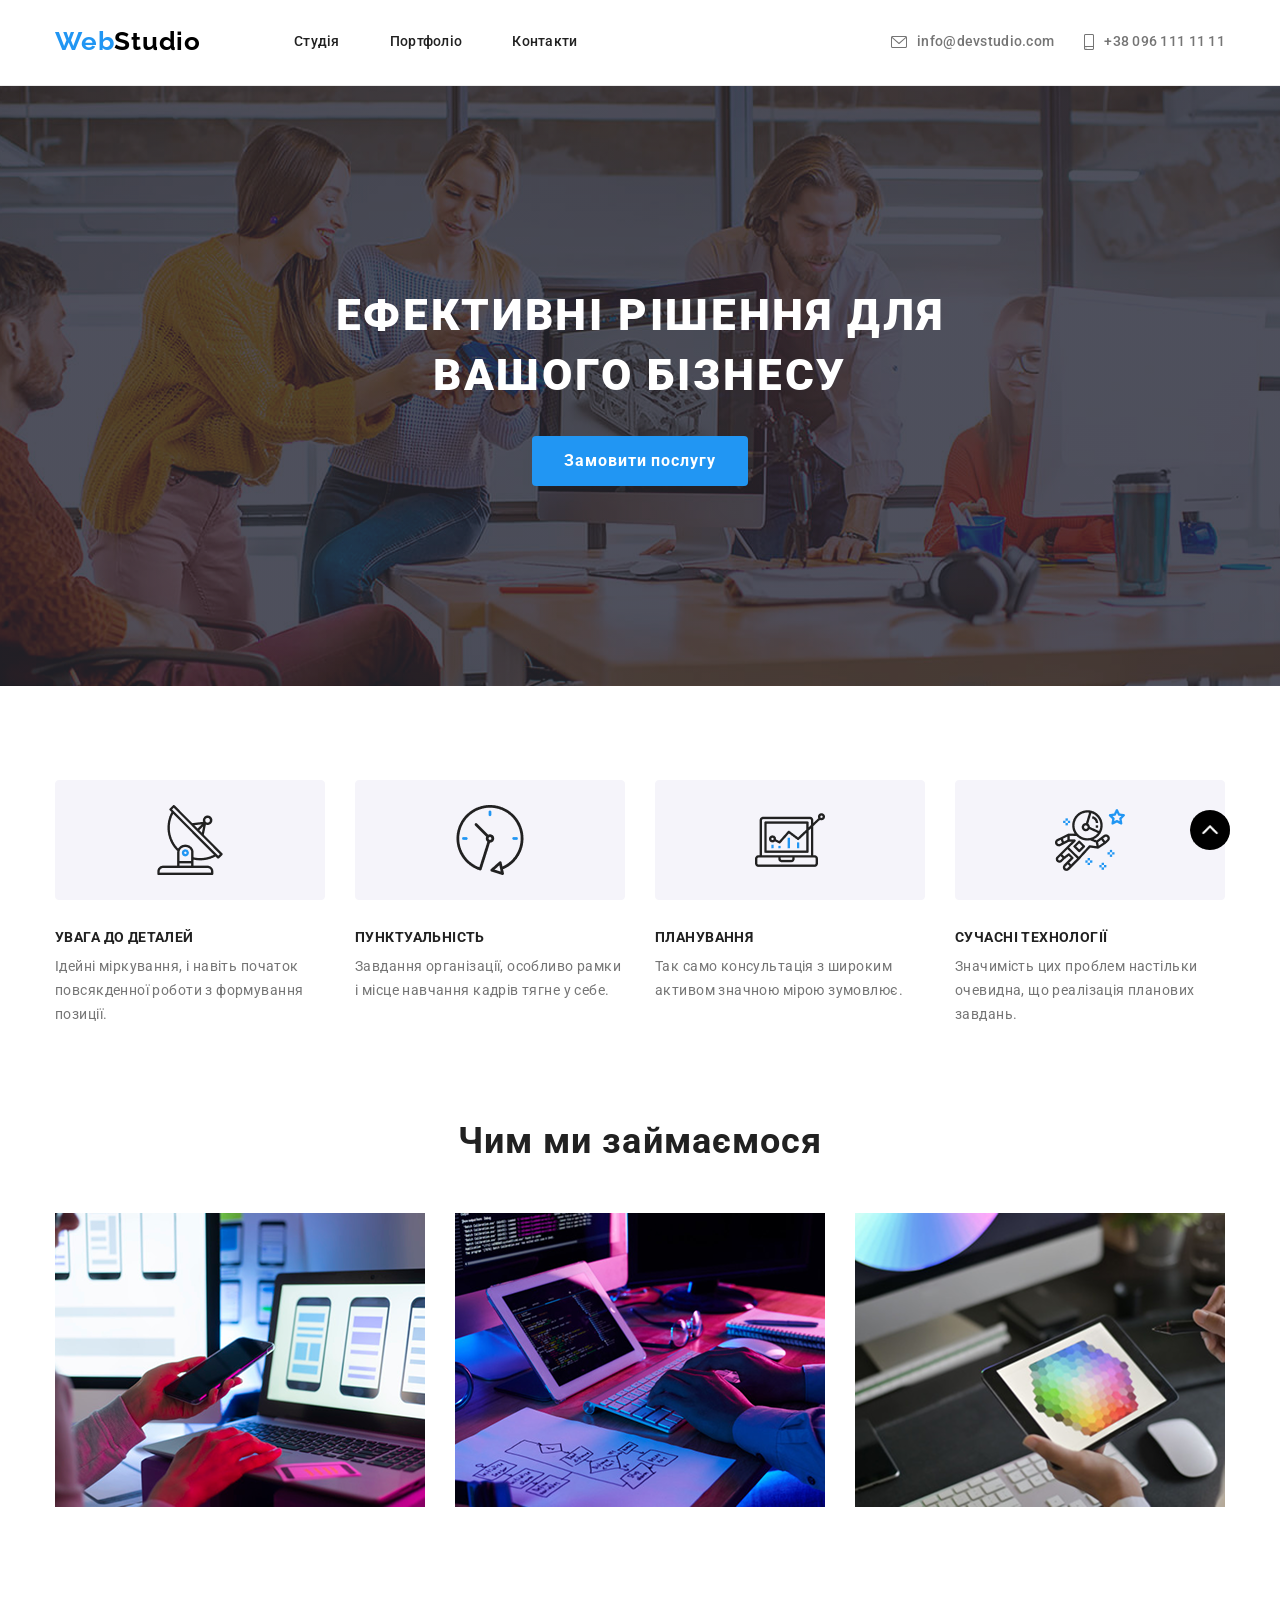
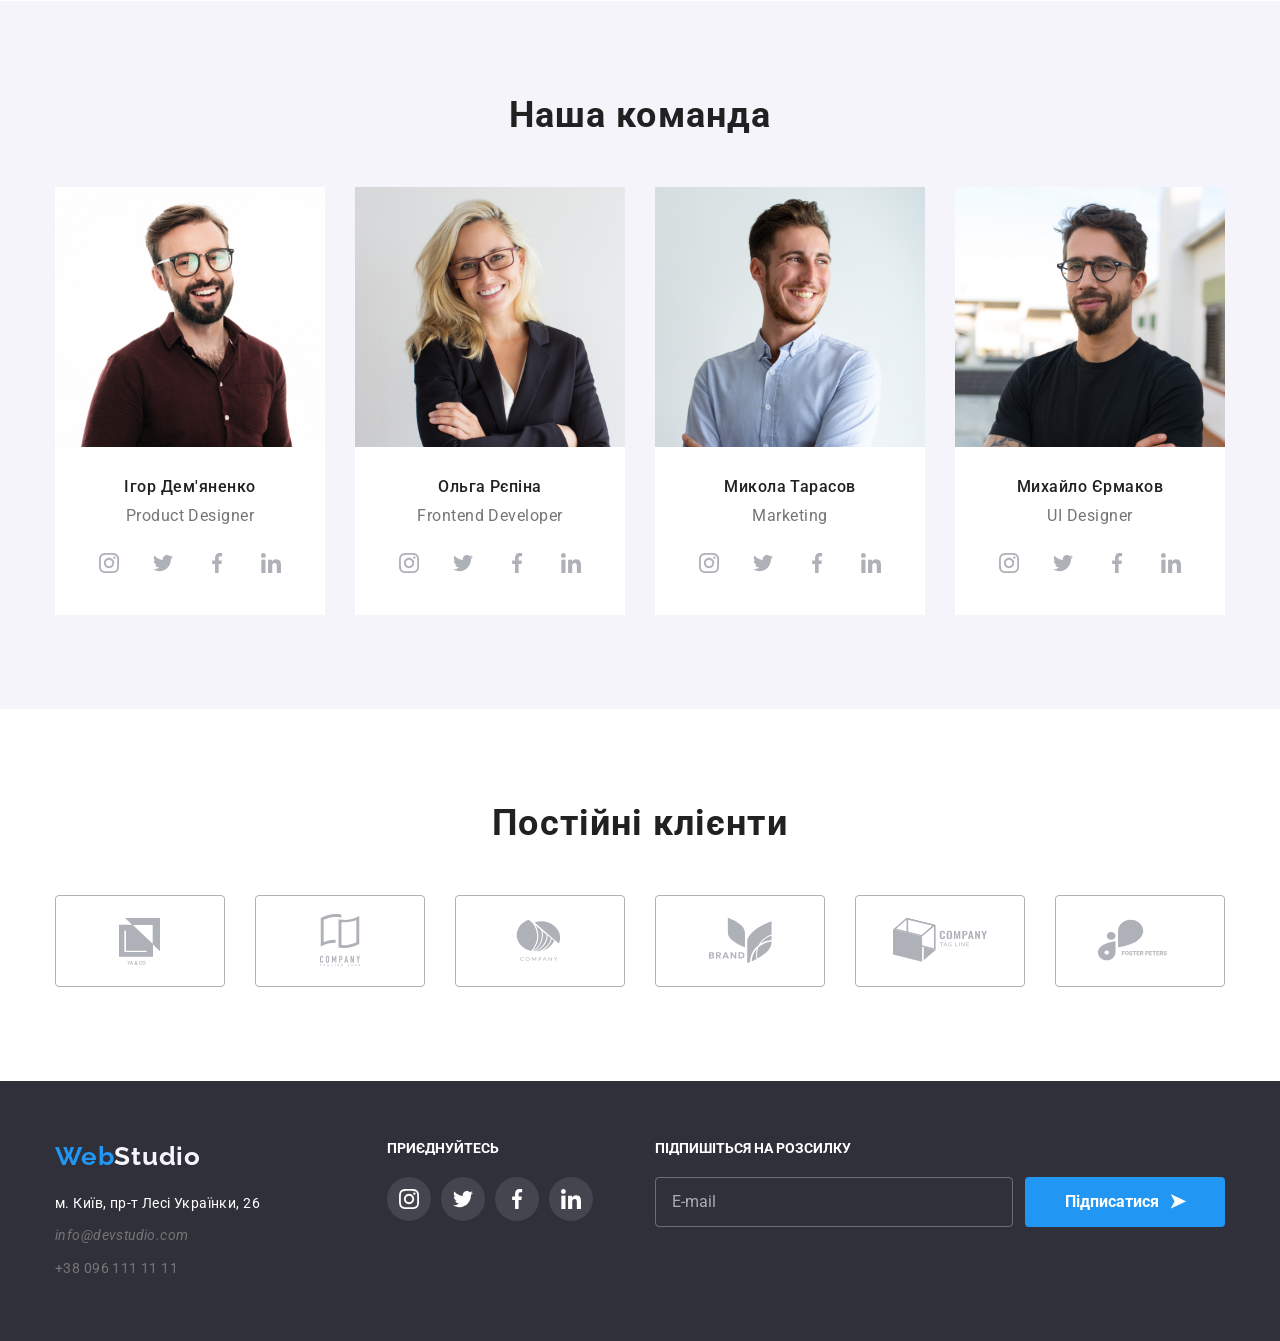
==== commit 94ff51fc: "fix" ====
--- a/index.html
+++ b/index.html
@@ -169,6 +169,7 @@
         <div class="container">
           <ul class="info-all">
             <li class="info-list">
+              <img class="info-img" src="img/Group1.png" alt="Увага до деталей">
               <h4 class="info-title">УВАГА ДО ДЕТАЛЕЙ</h4>
               <p class="info-text">
                 Ідейні міркування, і навіть початок повсякденної роботи з
@@ -176,6 +177,7 @@
               </p>
             </li>
             <li class="info-list">
+              <img class="info-img" src="img/Group2.png" alt="Увага до деталей">
               <h4 class="info-title">ПУНКТУАЛЬНІСТЬ</h4>
               <p class="info-text">
                 Завдання організації, особливо рамки і місце навчання кадрів
@@ -183,12 +185,14 @@
               </p>
             </li>
             <li class="info-list">
+              <img class="info-img" src="img/Group3.png" alt="Увага до деталей">
               <h4 class="info-title">ПЛАНУВАННЯ</h4>
               <p class="info-text">
                 Так само консультація з широким активом значною мірою зумовлює.
               </p>
             </li>
             <li class="info-list">
+              <img class="info-img" src="img/Group4.png" alt="Увага до деталей">
               <h4 class="info-title">СУЧАСНІ ТЕХНОЛОГІЇ</h4>
               <p class="info-text">
                 Значимість цих проблем настільки очевидна, що реалізація
--- a/css/style.css
+++ b/css/style.css
@@ -149,7 +149,7 @@
   display: flex;
   align-items: center;
   gap: 10px;
-  color: #212121;
+  color: #757575;
   text-decoration: none;
   transition: color 250ms ease;
 }
@@ -1587,4 +1587,166 @@
     .modal-submit {
         width: 200px;
     }
+}
+
+@media screen and (max-width: 479px) {
+  .clients-list {
+    display: grid;
+    grid-template-columns: repeat(2, minmax(0, 1fr));
+    gap: 15px;
+  }
+
+  .clients-list li {
+    width: 100%;
+    height: 80px;
+  }
+
+  .clients-link svg {
+    width: 80px;
+    height: 50px;
+  }
+}
+
+@media (min-width: 768px) and (max-width: 1199px) {
+  .footer-box {
+    display: grid;
+    grid-template-columns: 1fr 1fr;
+    column-gap: 30px;
+    row-gap: 60px;
+    align-items: start;
+  }
+
+  .footer-info {
+    width: 270px;
+    margin-left: 76px;
+  }
+
+  .footer-logo {
+    display: inline-block;
+    margin-left: 39px;
+    margin-bottom: 20px;
+  }
+
+  .footer-list {
+    display: flex;
+    flex-direction: column;
+    gap: 9px;
+  }
+
+  .footer-item {
+    display: block;
+  }
+
+  .footer-map {
+    margin-left: 0;
+  }
+
+  .footer-mail {
+    margin-left: 34px;
+  }
+
+  .footer-phone {
+    margin-left: 39px;
+  }
+
+  .footer-social {
+  margin-right: 89px;
+}
+
+  .footer-social-title {
+    text-align: center;
+    margin-bottom: 20px;
+  }
+
+  .footer-social-list {
+    display: flex;
+    justify-content: center;
+    gap: 10px;
+  }
+
+  .footer-subscribe {
+    grid-column: 1 / -1;
+    width: 570px;
+    max-width: 100%;
+    justify-self: center;
+    text-align: center;
+  }
+
+  .subscribe-form {
+    display: flex;
+    flex-direction: column;
+    align-items: center;
+    gap: 20px;
+  }
+
+  .subscribe-input {
+    width: 426px;
+    max-width: 100%;
+    height: 50px;
+  }
+
+  .subscribe-button {
+    width: 200px;
+    height: 50px;
+  }
+}
+
+@media (max-width: 479px) {
+  .footer-box {
+    display: flex;
+    flex-direction: column;
+    align-items: center;
+    text-align: center;
+  }
+
+  .footer-info {
+    width: 100%;
+    display: flex;
+    flex-direction: column;
+    align-items: center;
+  }
+
+  .footer-logo {
+    margin-left: 0;
+  }
+
+  .footer-list {
+    align-items: center;
+  }
+
+  .footer-map,
+  .footer-mail,
+  .footer-phone {
+    margin-left: 0;
+  }
+
+  .footer-social {
+    margin-left: 0;
+    text-align: center;
+  }
+
+  .footer-social-list {
+    justify-content: center;
+  }
+
+  .footer-subscribe {
+    width: 100%;
+    text-align: center;
+  }
+
+  .subscribe-form {
+    justify-content: center;
+  }
+
+  .subscribe-input {
+    width: 100%;
+  }
+}
+
+.info-img {
+  display: block;
+  width: 100%;
+  height: 100%px;
+  object-fit: contain;
+  margin: 0 auto 30px;
 }
